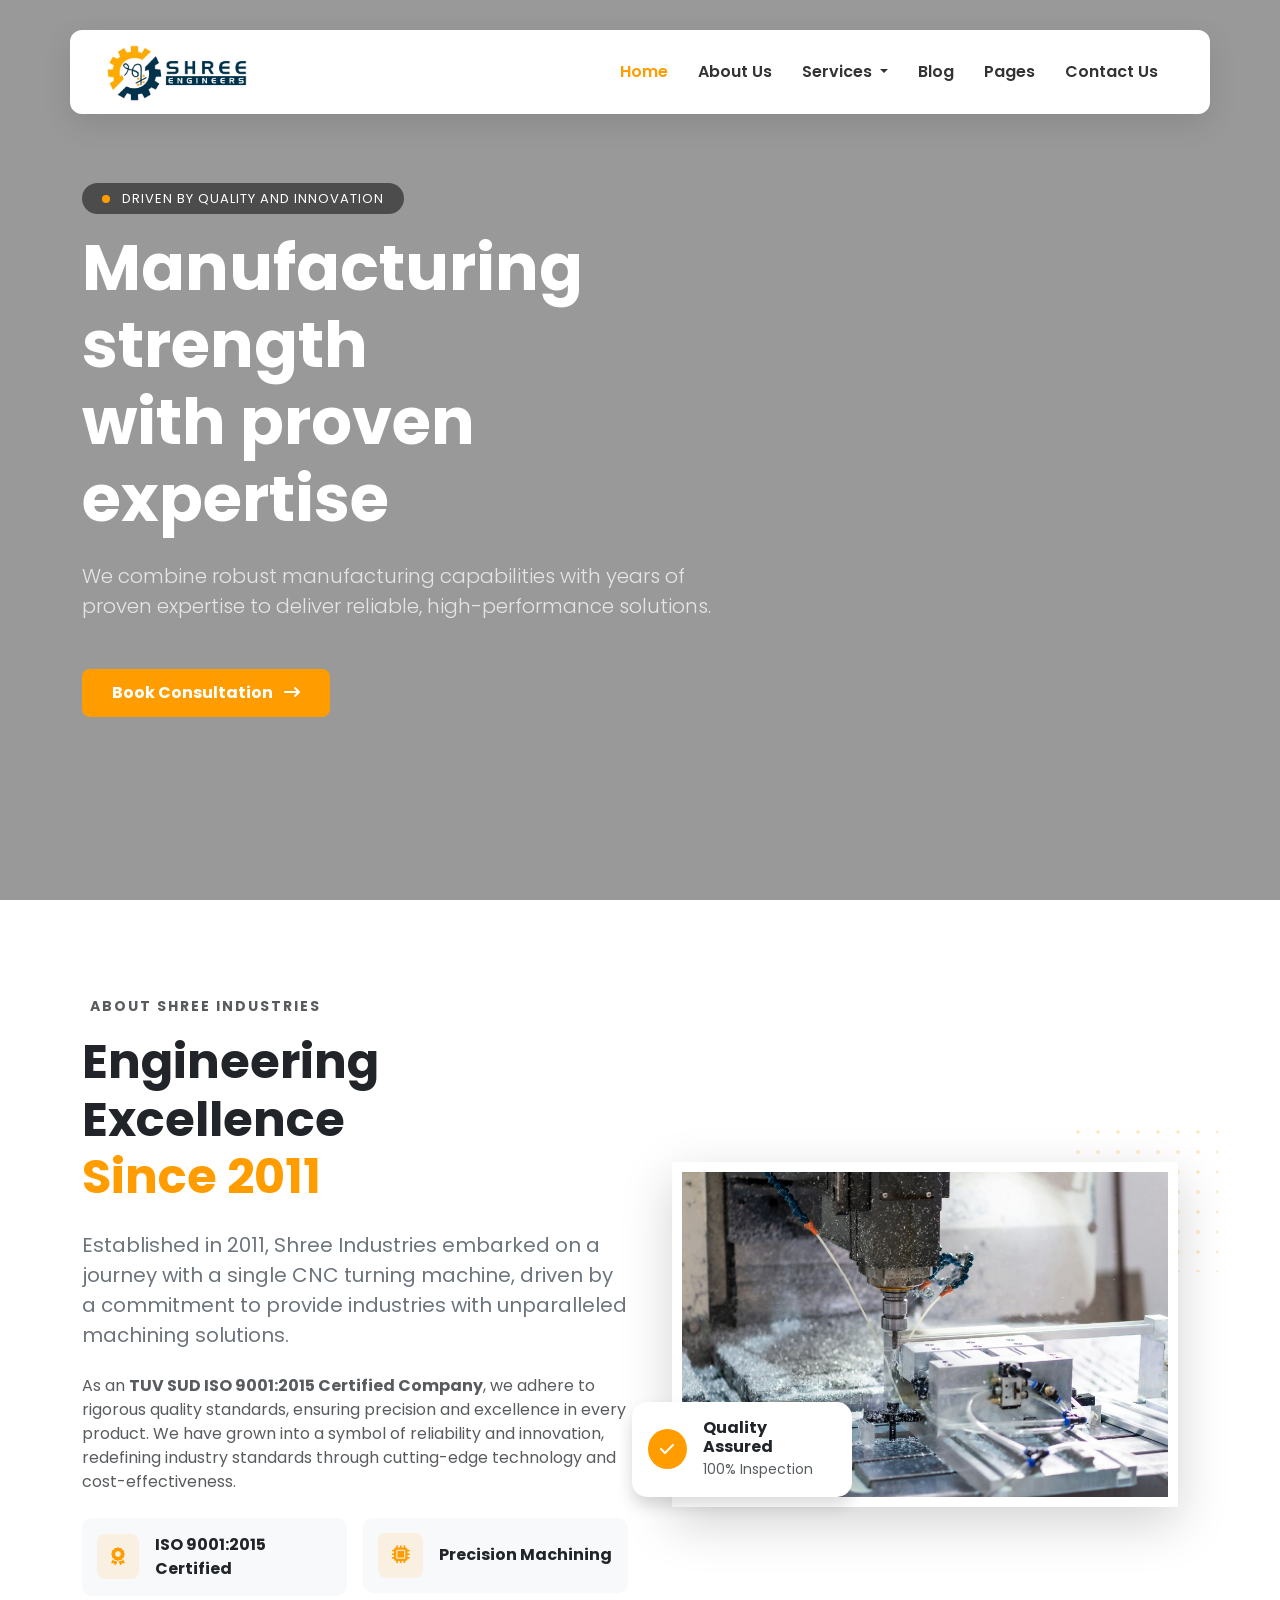
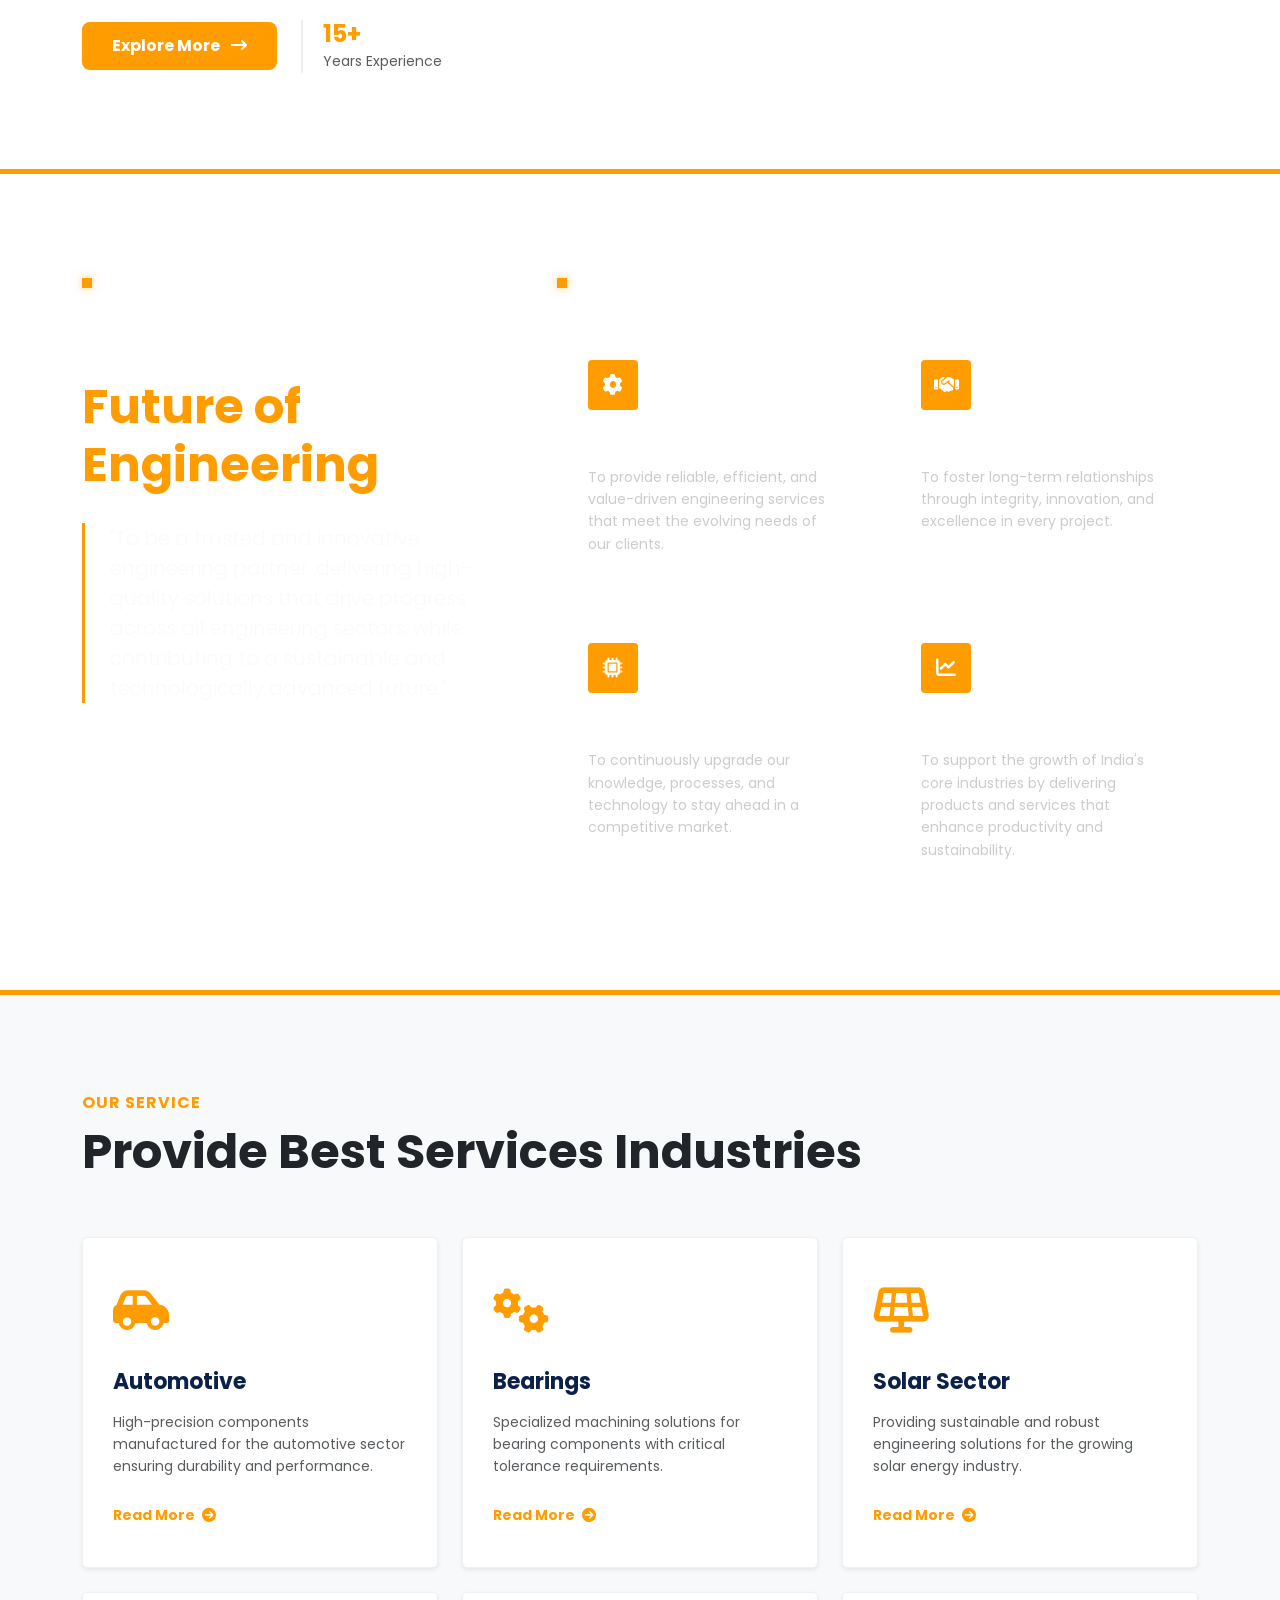
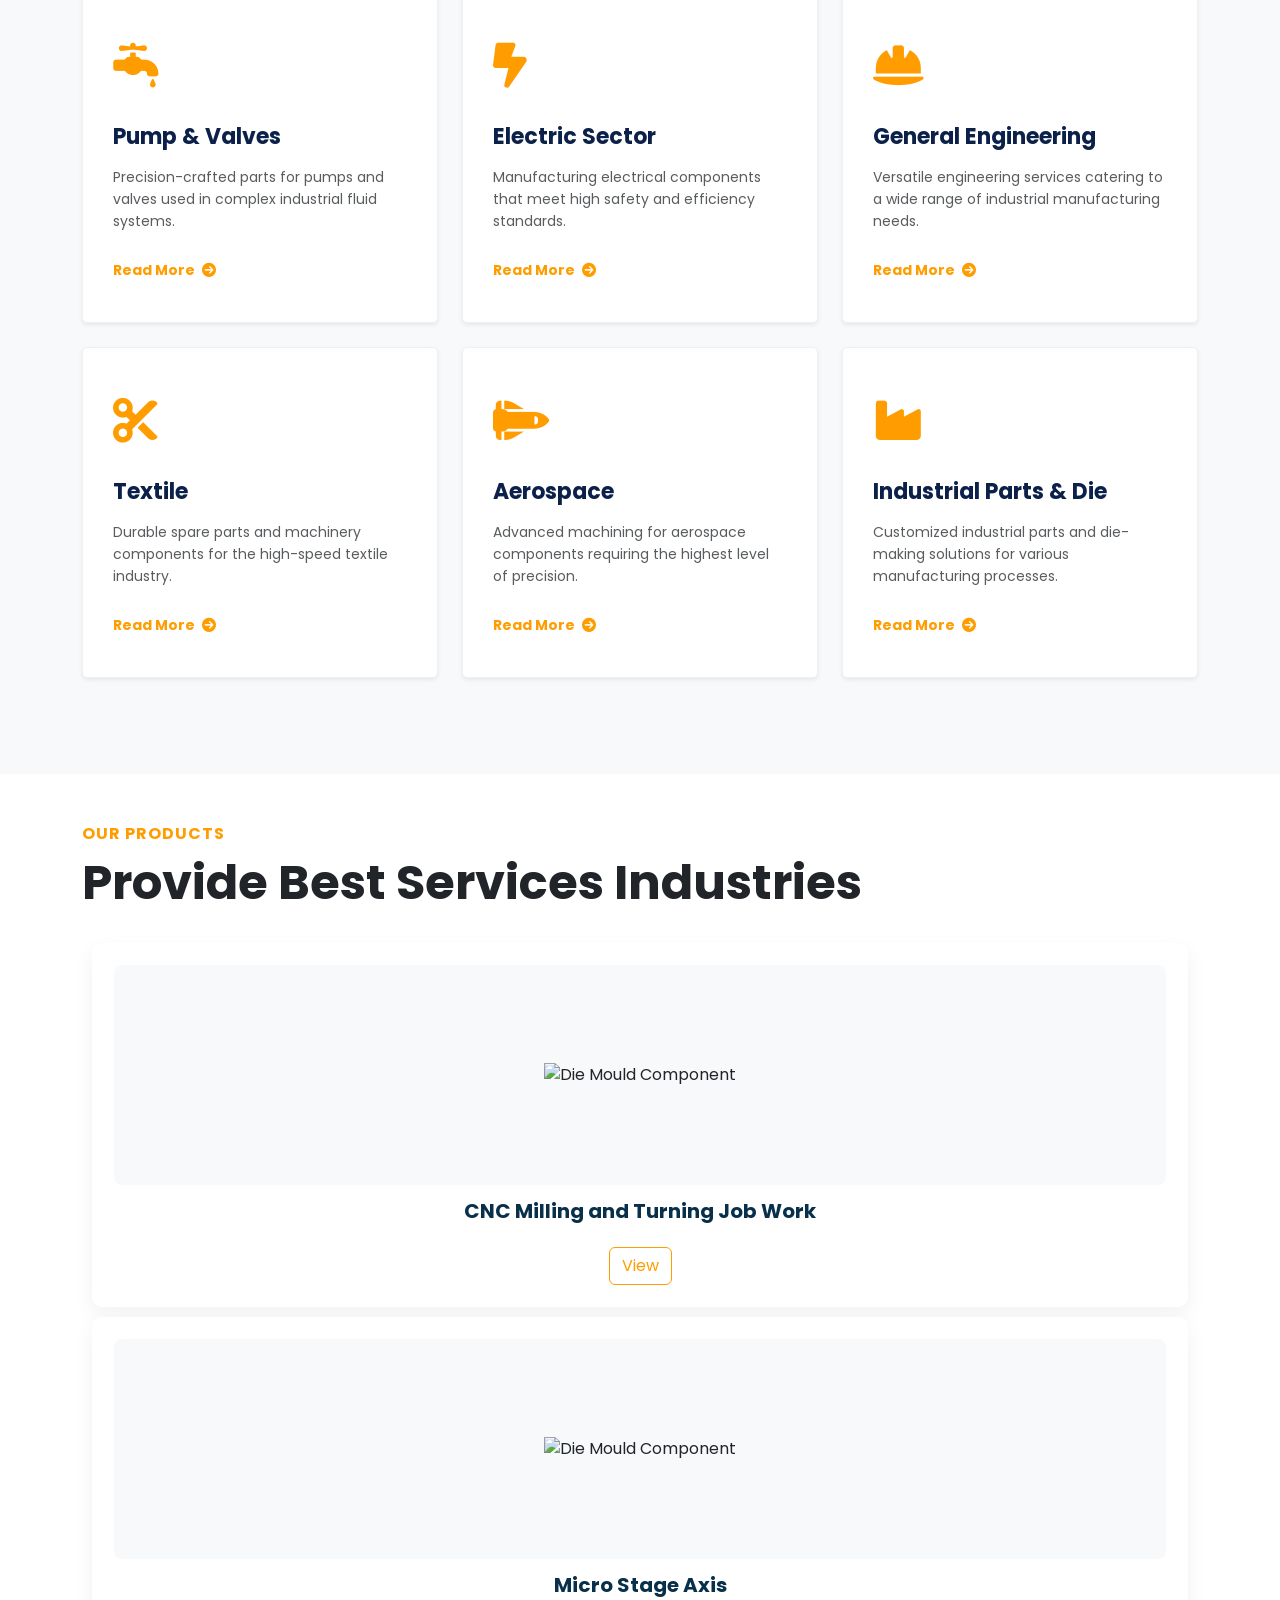
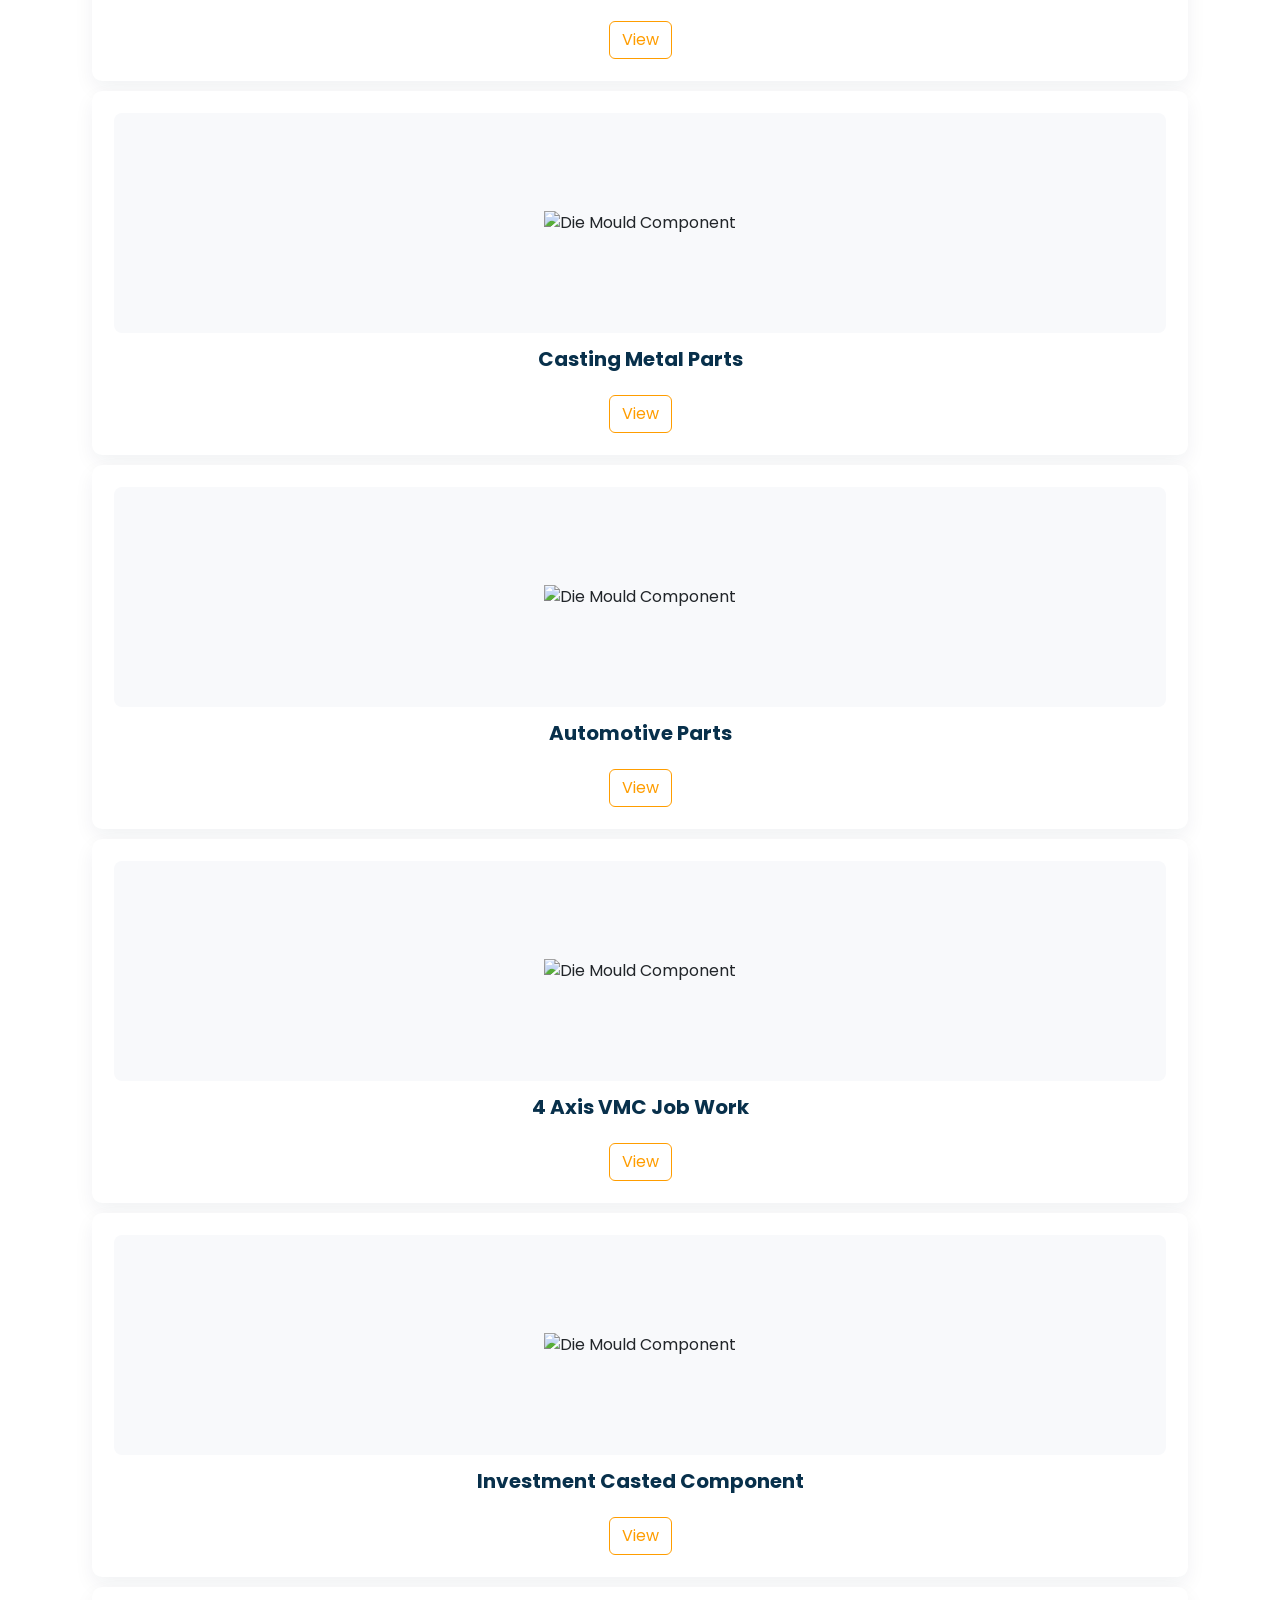
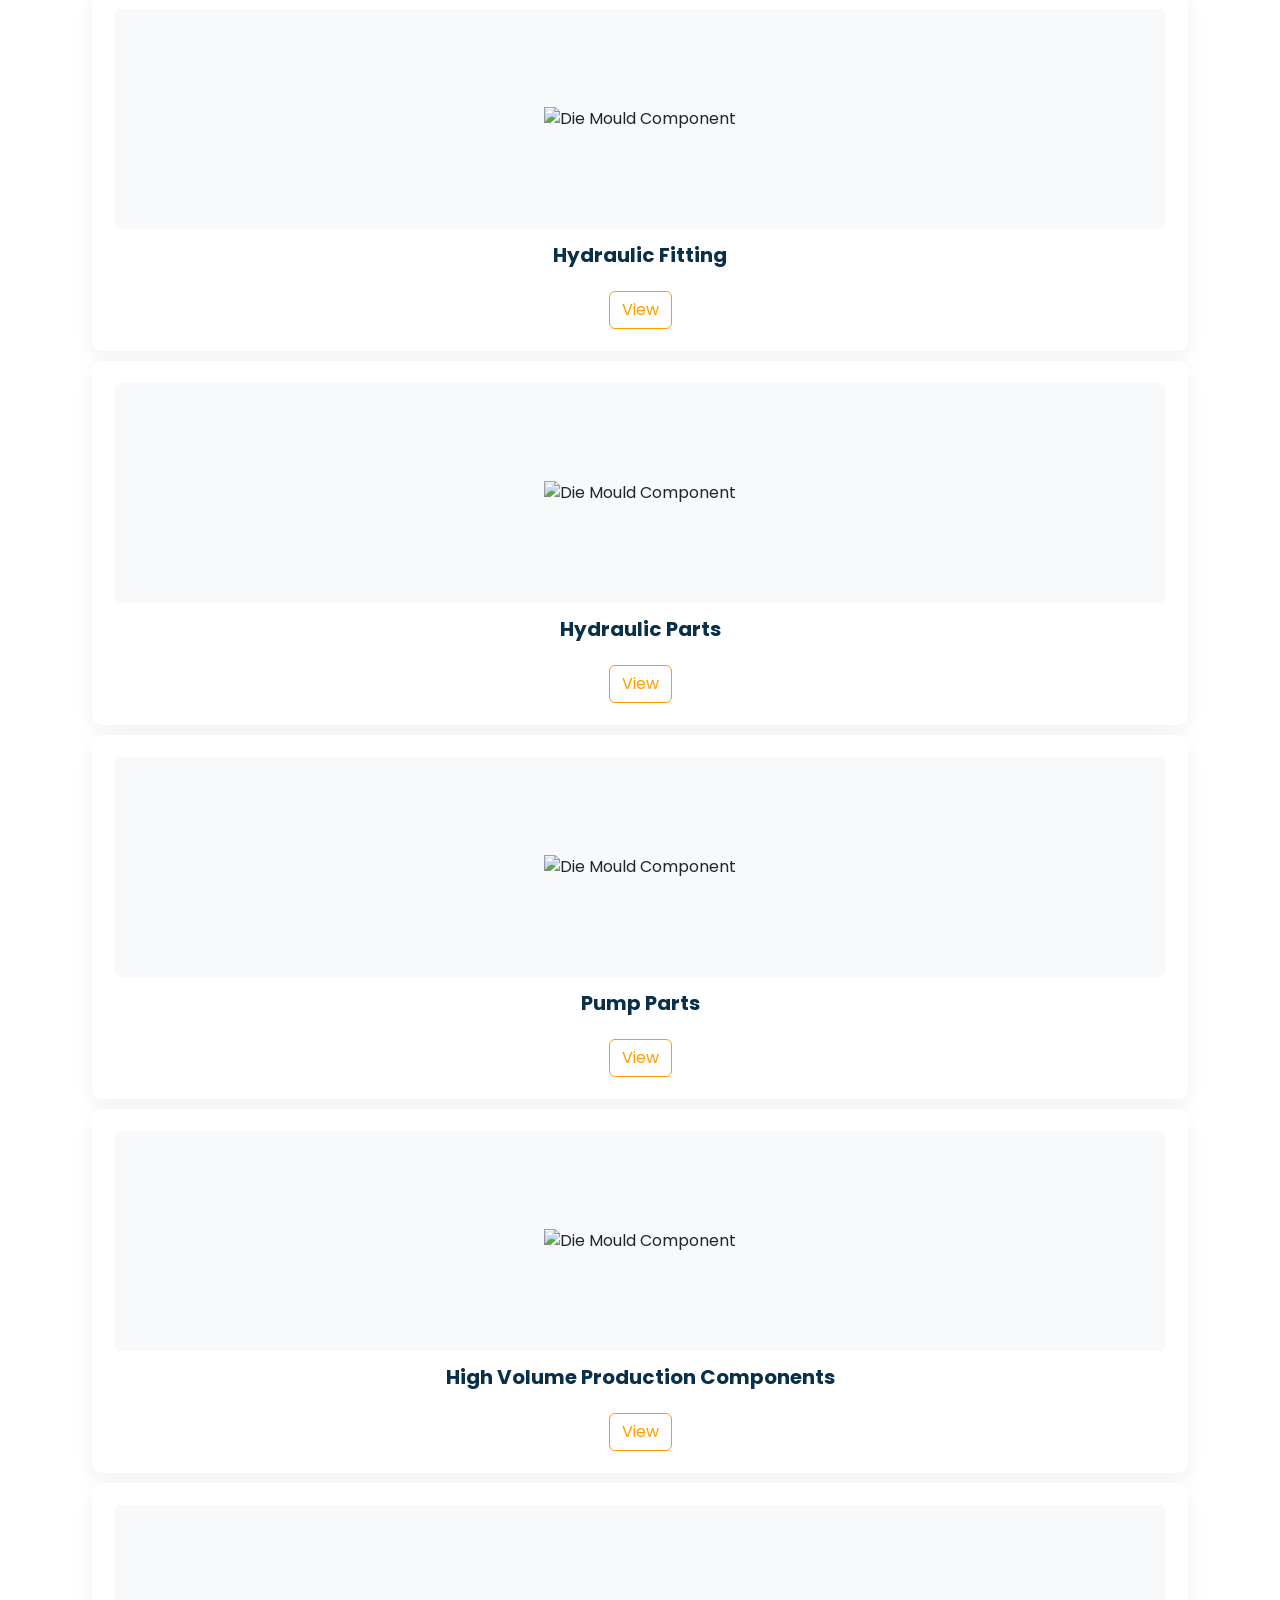
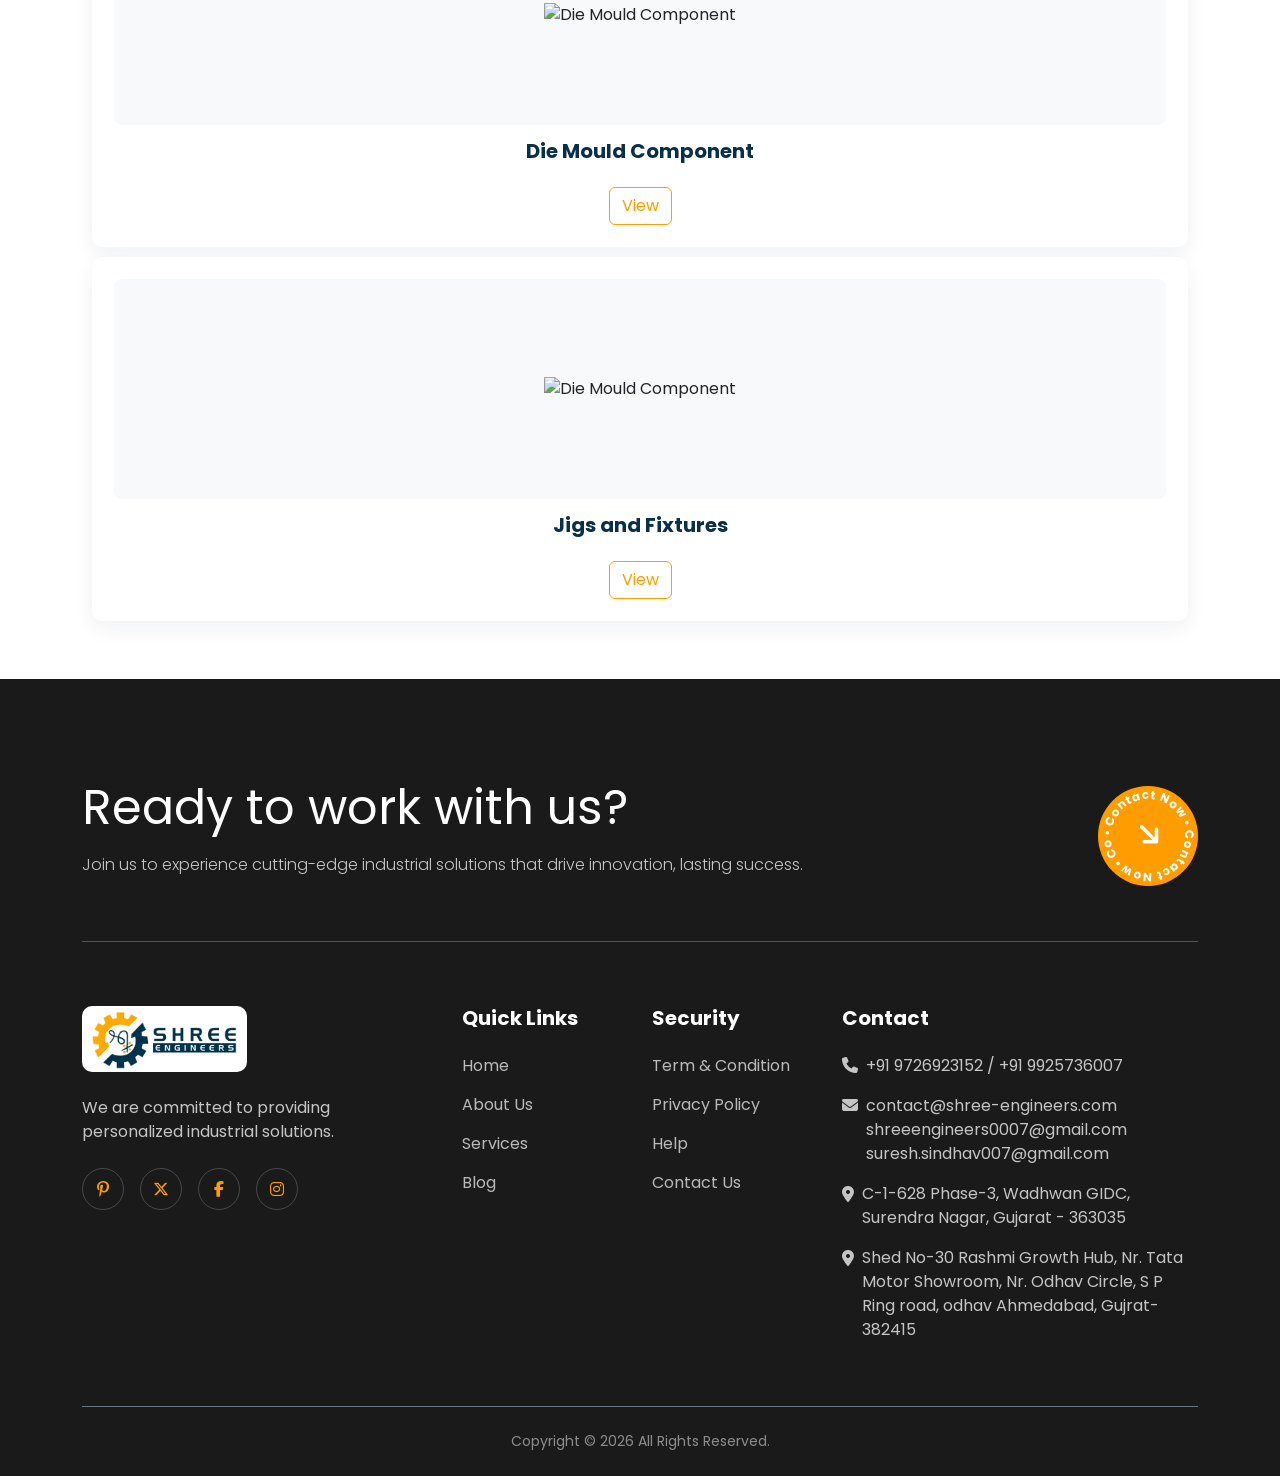
==== index.html @ 4083f082 "Add files via upload" ====
<!doctype html>
<html lang="en">

<head>
    <meta charset="utf-8">
    <meta http-equiv="X-UA-Compatible" content="IE=edge">
    <meta name="viewport" content="width=device-width, initial-scale=1, shrink-to-fit=no">
    <title>Home - Shree Engineers</title>
    <link rel="icon" href="img/logoicon.jpeg" type="image/jpeg">
    <!-- Google Fonts -->
    <link href="https://fonts.googleapis.com/css2?family=Poppins:wght@300;400;600;700;800&display=swap" rel="stylesheet">
    <!-- Font Awesome -->
    <link rel="stylesheet" href="https://cdnjs.cloudflare.com/ajax/libs/font-awesome/6.5.1/css/all.min.css">
    <!-- Bootstrap 5 -->
    <link href="https://cdn.jsdelivr.net/npm/bootstrap@5.3.3/dist/css/bootstrap.min.css" rel="stylesheet">
    <!-- Custom CSS -->
    <link rel="stylesheet" href="css/style.css">
    <!-- Slick slider CSS (for responsive jQuery slider) -->
    <link rel="stylesheet" href="https://cdn.jsdelivr.net/npm/slick-carousel@1.8.1/slick/slick.css">
    <link rel="stylesheet" href="https://cdn.jsdelivr.net/npm/slick-carousel@1.8.1/slick/slick-theme.css">
    <link rel="stylesheet" href="https://cdnjs.cloudflare.com/ajax/libs/font-awesome/6.5.1/css/all.min.css">
</head>

<body>
    <!-- Hero Section Start -->
    <section class="hero-section">
        <div class="container position-relative h-100">
            <!-- Navbar -->
            <nav class="navbar navbar-expand-lg custom-navbar">
                <div class="container-fluid">
                    <a class="navbar-brand d-flex align-items-center" href="index.html">
                        <div class="logo-icon me-2">
                           <img src="img/logo.jpeg" alt="logo" class="img-fluid">
                        </div>
                    </a>
                    <button class="navbar-toggler" type="button" data-bs-toggle="collapse" data-bs-target="#mainNav">
                        <span class="navbar-toggler-icon"></span>
                    </button>
                    <div class="collapse navbar-collapse" id="mainNav">
                        <ul class="navbar-nav ms-auto mb-2 mb-lg-0">
                            <li class="nav-item">
                                <a class="nav-link active" href="index.html">Home</a>
                            </li>
                            <li class="nav-item"><a class="nav-link" href="about_us.html">About Us</a></li>
                            <li class="nav-item dropdown">
                                <a class="nav-link dropdown-toggle" href="#" data-bs-toggle="dropdown">
                                    Services
                                </a>
                                <ul class="dropdown-menu">
                                    <li><a class="dropdown-item" href="#">CNC & VMC Job Works</a></li>
                                    <li><a class="dropdown-item" href="#">CNC & VMC Machining Part</a></li>
                                    <li><a class="dropdown-item" href="#">Knurling in Knob and Roller on CNC</a></li>
                                    <li><a class="dropdown-item" href="#">Small Hole Part Turning on CNC</a></li>
                                    <li><a class="dropdown-item" href="#">CNC & VMC Precision Components Job Work</a></li>
                                    <li><a class="dropdown-item" href="#">CNC & VMC Cavity & Punch Die Mould Parts</a></li>
                                </ul>
                            </li>
                            <li class="nav-item"><a class="nav-link" href="#">Blog</a></li>
                            <li class="nav-item">
                                <a class="nav-link" href="#">Pages</a>
                            </li>
                            <li class="nav-item"><a class="nav-link pe-0" href="contact_us.html">Contact Us</a></li>
                        </ul>
                    </div>
                </div>
            </nav>
            <!-- Hero Content -->
            <div class="row align-items-center hero-content-wrapper">
                <div class="col-lg-7 col-md-10 text-white">
                    <div class="badge-pill mb-3">
                        <span class="dot-orange"></span> Driven By Quality And Innovation
                    </div>
                    <h1 class="display-3 fw-bold mb-4">
                        Manufacturing strength <br> with proven expertise
                    </h1>
                    <p class="lead mb-5 opacity-75">
                        We combine robust manufacturing capabilities with years of proven expertise to deliver reliable, high-performance solutions.
                    </p>
                    <!-- CTA Buttons -->
                    <div class="d-flex flex-wrap align-items-center gap-4">
                        <a href="#" class="btn btn-primary-orange">
                            Book Consultation <i class="fa-solid fa-arrow-right-long ms-2"></i>
                        </a>
                    </div>
                </div>
            </div>
        </div>
    </section>
    <!-- About Us Section Start -->
<!-- About Us Section Start -->
<section class="about-section py-5">
    <div class="container py-lg-5">
        <div class="row align-items-center">
            <!-- Left Side: Content -->
            <div class="col-lg-6 mb-5 mb-lg-0">
                <div class="about-content">
                    <div class="d-flex align-items-center mb-3">
                        <span class="square-orange"></span>
                        <span class="ms-2 fw-bold text-uppercase text-muted" style="letter-spacing: 2px; font-size: 14px;">About Shree Industries</span>
                    </div>
                    
                    <h2 class="display-5 fw-bold mb-4 text-dark">
                        Engineering Excellence <br> 
                        <span class="text-orange">Since 2011</span>
                    </h2>

                    <div class="about-desc mb-4">
                        <p class="lead fw-normal text-secondary mb-4">
                            Established in 2011, Shree Industries embarked on a journey with a single CNC turning machine, driven by a commitment to provide industries with unparalleled machining solutions.
                        </p>
                        <p class="text-muted">
                            As an <strong>TUV SUD ISO 9001:2015 Certified Company</strong>, we adhere to rigorous quality standards, ensuring precision and excellence in every product. We have grown into a symbol of reliability and innovation, redefining industry standards through cutting-edge technology and cost-effectiveness.
                        </p>
                    </div>

                    <!-- Modern Feature Boxes -->
                    <div class="row g-3 mb-4">
                        <div class="col-sm-6">
                            <div class="feature-item d-flex align-items-center">
                                <div class="icon-sm bg-orange-light text-orange me-3">
                                    <i class="fa-solid fa-award"></i>
                                </div>
                                <span class="fw-bold">ISO 9001:2015 Certified</span>
                            </div>
                        </div>
                        <div class="col-sm-6">
                            <div class="feature-item d-flex align-items-center">
                                <div class="icon-sm bg-orange-light text-orange me-3">
                                    <i class="fa-solid fa-microchip"></i>
                                </div>
                                <span class="fw-bold">Precision Machining</span>
                            </div>
                        </div>
                    </div>

                    <div class="d-flex align-items-center gap-4">
                        <a href="#" class="btn btn-primary-orange">
                            Explore More <i class="fa-solid fa-arrow-right-long ms-2"></i>
                        </a>
                        <div class="exp-badge">
                            <h4 class="mb-0 fw-bold text-orange">15+</h4>
                            <small class="text-muted">Years Experience</small>
                        </div>
                    </div>
                </div>
            </div>

            <!-- Right Side: Modern Image Layout -->
            <div class="col-lg-6">
                <div class="about-img-wrapper position-relative">
                    <div class="main-img-box shadow-lg">
                        <img src="img/aluminum-zheng-ji-sxtClAGwRck-unsplash.jpg" alt="CNC Machining" class="img-fluid rounded">
                    </div>
                    <!-- Decorative elements -->
                    <div class="floating-card shadow animate-up-down">
                        <div class="d-flex align-items-center p-3">
                            <div class="icon-circle bg-orange me-3">
                                <i class="fa-solid fa-check text-white"></i>
                            </div>
                            <div>
                                <h6 class="mb-0 fw-bold">Quality Assured</h6>
                                <small class="text-muted">100% Inspection</small>
                            </div>
                        </div>
                    </div>
                    <div class="bg-pattern-dots"></div>
                </div>
            </div>
        </div>
    </div>
</section>
  <!-- Modern Vision & Mission Section Start -->
    <section class="modern-vm-section py-5">
        <div class="container py-lg-5">
            <div class="row">
                <!-- Left Side: Vision Statement -->
                <div class="col-lg-5 text-white mb-5 mb-lg-0">
                    <div class="label-wrapper mb-4">
                        <div class="d-flex align-items-center mb-2">
                            <span class="square-orange"></span>
                            <span class="ms-2 fw-bold text-uppercase text-white" style="letter-spacing: 2px; font-size: 18px;">Our Vision</span>
                        </div>
                    </div>
                    <h2 class="vision-title fw-bold mb-4">
                        Empowering the <br><span class="text-orange">Future of Engineering</span>
                    </h2>
                    <div class="vision-quote-box">
                        <p class="lead text-light opacity-75">
                            "To be a trusted and innovative engineering partner, delivering high-quality solutions that drive progress across all engineering sectors, while contributing to a sustainable and technologically advanced future."
                        </p>
                    </div>
                </div>

                <!-- Right Side: Mission Grid -->
                <div class="col-lg-7">
                    <div class="row g-4">
                        <div class="col-12">
                             <div class="d-flex align-items-center mb-2">
                                <span class="square-orange"></span>
                                <span class="ms-2 fw-bold text-uppercase text-white" style="letter-spacing: 2px; font-size: 18px;">Our Mission</span>
                            </div>
                        </div>
                        <div class="col-md-6">
                            <div class="mission-card">
                                <div class="m-icon"><i class="fa-solid fa-gear"></i></div>
                                <h5>Reliability</h5>
                                <p>To provide reliable, efficient, and value-driven 
                                    engineering services that meet the evolving needs 
                                    of our clients.
                                </p>
                            </div>
                        </div>
                        <div class="col-md-6">
                            <div class="mission-card">
                                <div class="m-icon"><i class="fa-solid fa-handshake"></i></div>
                                <h5>Integrity</h5>
                                <p>
                                    To foster long-term relationships through integrity, 
                                    innovation, and excellence in every project. 
                                </p>
                            </div>
                        </div>
                        <div class="col-md-6">
                            <div class="mission-card">
                                <div class="m-icon"><i class="fa-solid fa-microchip"></i></div>
                                <h5>Upgradation</h5>
                                <p>
                                    To continuously upgrade our knowledge, 
                                    processes, and technology to stay ahead in a 
                                    competitive market.
                                </p>
                            </div>
                        </div>
                        <div class="col-md-6">
                            <div class="mission-card">
                                <div class="m-icon"><i class="fa-solid fa-chart-line"></i></div>
                                <h5>Core Growth</h5>
                                <p>
                                    To support the growth of India's core industries by 
                                    delivering products and services that enhance 
                                    productivity and sustainability.
                                </p>
                            </div>
                        </div>
                    </div>
                </div>
            </div>
        </div>
    </section>
    <!-- Services Section Start -->
<section class="services-section py-5 bg-light">
    <div class="container py-lg-5">
        <div class="row mb-5">
            <div class="col-12">
                <span class="text-orange fw-bold text-uppercase" style="letter-spacing: 1px;">Our Service</span>
                <h2 class="display-5 fw-bold text-dark mt-2">Provide Best Services Industries</h2>
            </div>
        </div>

        <div class="row g-4">
            <!-- 1. Automotive -->
            <div class="col-lg-4 col-md-6">
                <div class="service-card shadow-sm">
                    <div class="s-icon mb-4">
                        <i class="fa-solid fa-car-side"></i>
                    </div>
                    <h4 class="fw-bold">Automotive</h4>
                    <p class="text-muted">High-precision components manufactured for the automotive sector ensuring durability and performance.</p>
                    <a href="#" class="read-more">Read More <i class="fa-solid fa-circle-arrow-right ms-1"></i></a>
                </div>
            </div>

            <!-- 2. Bearings -->
            <div class="col-lg-4 col-md-6">
                <div class="service-card shadow-sm">
                    <div class="s-icon mb-4">
                        <i class="fa-solid fa-gears"></i>
                    </div>
                    <h4 class="fw-bold">Bearings</h4>
                    <p class="text-muted">Specialized machining solutions for bearing components with critical tolerance requirements.</p>
                    <a href="#" class="read-more">Read More <i class="fa-solid fa-circle-arrow-right ms-1"></i></a>
                </div>
            </div>

            <!-- 3. Solar Sector -->
            <div class="col-lg-4 col-md-6">
                <div class="service-card shadow-sm">
                    <div class="s-icon mb-4">
                        <i class="fa-solid fa-solar-panel"></i>
                    </div>
                    <h4 class="fw-bold">Solar Sector</h4>
                    <p class="text-muted">Providing sustainable and robust engineering solutions for the growing solar energy industry.</p>
                    <a href="#" class="read-more">Read More <i class="fa-solid fa-circle-arrow-right ms-1"></i></a>
                </div>
            </div>

            <!-- 4. Pump & Valves -->
            <div class="col-lg-4 col-md-6">
                <div class="service-card shadow-sm">
                    <div class="s-icon mb-4">
                        <i class="fa-solid fa-faucet-drip"></i>
                    </div>
                    <h4 class="fw-bold">Pump & Valves</h4>
                    <p class="text-muted">Precision-crafted parts for pumps and valves used in complex industrial fluid systems.</p>
                    <a href="#" class="read-more">Read More <i class="fa-solid fa-circle-arrow-right ms-1"></i></a>
                </div>
            </div>

            <!-- 5. Electric Sector -->
            <div class="col-lg-4 col-md-6">
                <div class="service-card shadow-sm">
                    <div class="s-icon mb-4">
                        <i class="fa-solid fa-bolt-lightning"></i>
                    </div>
                    <h4 class="fw-bold">Electric Sector</h4>
                    <p class="text-muted">Manufacturing electrical components that meet high safety and efficiency standards.</p>
                    <a href="#" class="read-more">Read More <i class="fa-solid fa-circle-arrow-right ms-1"></i></a>
                </div>
            </div>

            <!-- 6. General Engineering -->
            <div class="col-lg-4 col-md-6">
                <div class="service-card shadow-sm">
                    <div class="s-icon mb-4">
                        <i class="fa-solid fa-helmet-safety"></i>
                    </div>
                    <h4 class="fw-bold">General Engineering</h4>
                    <p class="text-muted">Versatile engineering services catering to a wide range of industrial manufacturing needs.</p>
                    <a href="#" class="read-more">Read More <i class="fa-solid fa-circle-arrow-right ms-1"></i></a>
                </div>
            </div>

            <!-- 7. Textile -->
            <div class="col-lg-4 col-md-6">
                <div class="service-card shadow-sm">
                    <div class="s-icon mb-4">
                        <i class="fa-solid fa-scissors"></i>
                    </div>
                    <h4 class="fw-bold">Textile</h4>
                    <p class="text-muted">Durable spare parts and machinery components for the high-speed textile industry.</p>
                    <a href="#" class="read-more">Read More <i class="fa-solid fa-circle-arrow-right ms-1"></i></a>
                </div>
            </div>

            <!-- 8. Aerospace -->
            <div class="col-lg-4 col-md-6">
                <div class="service-card shadow-sm">
                    <div class="s-icon mb-4">
                        <i class="fa-solid fa-shuttle-space"></i>
                    </div>
                    <h4 class="fw-bold">Aerospace</h4>
                    <p class="text-muted">Advanced machining for aerospace components requiring the highest level of precision.</p>
                    <a href="#" class="read-more">Read More <i class="fa-solid fa-circle-arrow-right ms-1"></i></a>
                </div>
            </div>

            <!-- 9. Industrial Parts & Die -->
            <div class="col-lg-4 col-md-6">
                <div class="service-card shadow-sm">
                    <div class="s-icon mb-4">
                        <i class="fa-solid fa-industry"></i>
                    </div>
                    <h4 class="fw-bold">Industrial Parts & Die</h4>
                    <p class="text-muted">Customized industrial parts and die-making solutions for various manufacturing processes.</p>
                    <a href="#" class="read-more">Read More <i class="fa-solid fa-circle-arrow-right ms-1"></i></a>
                </div>
            </div>
        </div>
    </div>
</section>

    <!-- Products Section (Slider) -->
    <section class="products-section py-5">
        <div class="container">
            <div class="row mb-4">
                <div class="col-12">
                <span class="text-orange fw-bold text-uppercase" style="letter-spacing: 1px;">Our Products</span>
                <h2 class="display-5 fw-bold text-dark mt-2">Provide Best Services Industries</h2>
            </div>
            </div>

            <div class="products-slider">
                <div class="product-card">
                    <div class="product-media">
                        <img src="https://images.unsplash.com/photo-1581091226825-a6a2a5aee158?ixlib=rb-4.0.3&auto=format&fit=crop&w=1920&q=80" alt="Die Mould Component">
                    </div>
                    <div class="product-body">
                        <h5>CNC Milling and Turning Job Work</h5>
                        <a href="#" class="btn btn-outline-primary mt-3">View</a>
                    </div>
                </div>

                <div class="product-card">
                    <div class="product-media">
                        <img src="https://images.unsplash.com/photo-1581091226825-a6a2a5aee158?ixlib=rb-4.0.3&auto=format&fit=crop&w=1920&q=80" alt="Die Mould Component">
                    </div>
                    <div class="product-body">
                        <h5>Micro Stage Axis</h5>
                        <a href="#" class="btn btn-outline-primary mt-3">View</a>
                    </div>
                </div>

                <div class="product-card">
                    <div class="product-media">
                        <img src="https://images.unsplash.com/photo-1581091226825-a6a2a5aee158?ixlib=rb-4.0.3&auto=format&fit=crop&w=1920&q=80" alt="Die Mould Component">
                    </div>
                    <div class="product-body">
                        <h5>Casting Metal Parts</h5>
                        <a href="#" class="btn btn-outline-primary mt-3">View</a>
                    </div>
                </div>

                <div class="product-card">
                    <div class="product-media">
                        <img src="https://images.unsplash.com/photo-1581091226825-a6a2a5aee158?ixlib=rb-4.0.3&auto=format&fit=crop&w=1920&q=80" alt="Die Mould Component">
                    </div>
                    <div class="product-body">
                        <h5>Automotive Parts</h5>
                        <a href="#" class="btn btn-outline-primary mt-3">View</a>
                    </div>
                </div>
                <div class="product-card">
                    <div class="product-media">
                        <img src="https://images.unsplash.com/photo-1581091226825-a6a2a5aee158?ixlib=rb-4.0.3&auto=format&fit=crop&w=1920&q=80" alt="Die Mould Component">
                    </div>
                    <div class="product-body">
                        <h5>4 Axis VMC Job Work</h5>
                        <a href="#" class="btn btn-outline-primary mt-3">View</a>
                    </div>
                </div>

                <div class="product-card">
                    <div class="product-media">
                        <img src="https://images.unsplash.com/photo-1581091226825-a6a2a5aee158?ixlib=rb-4.0.3&auto=format&fit=crop&w=1920&q=80" alt="Die Mould Component">
                    </div>
                    <div class="product-body">
                        <h5>Investment Casted Component</h5>
                        <a href="#" class="btn btn-outline-primary mt-3">View</a>
                    </div>
                </div>

                <div class="product-card">
                    <div class="product-media">
                        <img src="https://images.unsplash.com/photo-1581091226825-a6a2a5aee158?ixlib=rb-4.0.3&auto=format&fit=crop&w=1920&q=80" alt="Die Mould Component">
                    </div>
                    <div class="product-body">
                        <h5>Hydraulic Fitting</h5>
                        <a href="#" class="btn btn-outline-primary mt-3">View</a>
                    </div>
                </div>

                <div class="product-card">
                    <div class="product-media">
                        <img src="https://images.unsplash.com/photo-1581091226825-a6a2a5aee158?ixlib=rb-4.0.3&auto=format&fit=crop&w=1920&q=80" alt="Die Mould Component">
                    </div>
                    <div class="product-body">
                        <h5>Hydraulic Parts</h5>
                        <a href="#" class="btn btn-outline-primary mt-3">View</a>
                    </div>
                </div>
                <div class="product-card">
                    <div class="product-media">
                        <img src="https://images.unsplash.com/photo-1581091226825-a6a2a5aee158?ixlib=rb-4.0.3&auto=format&fit=crop&w=1920&q=80" alt="Die Mould Component">
                    </div>
                    <div class="product-body">
                        <h5>Pump Parts</h5>
                        <a href="#" class="btn btn-outline-primary mt-3">View</a>
                    </div>
                </div>

                <div class="product-card">
                    <div class="product-media">
                        <img src="https://images.unsplash.com/photo-1581091226825-a6a2a5aee158?ixlib=rb-4.0.3&auto=format&fit=crop&w=1920&q=80" alt="Die Mould Component">
                    </div>
                    <div class="product-body">
                        <h5>High Volume Production Components</h5>
                        <a href="#" class="btn btn-outline-primary mt-3">View</a>
                    </div>
                </div>

                <div class="product-card">
                    <div class="product-media">
                        <img src="https://images.unsplash.com/photo-1581091226825-a6a2a5aee158?ixlib=rb-4.0.3&auto=format&fit=crop&w=1920&q=80" alt="Die Mould Component">
                    </div>
                    <div class="product-body">
                        <h5>Die Mould Component</h5>
                        <a href="#" class="btn btn-outline-primary mt-3">View</a>
                    </div>
                </div>

                <div class="product-card">
                    <div class="product-media">
                        <img src="https://images.unsplash.com/photo-1581091226825-a6a2a5aee158?ixlib=rb-4.0.3&auto=format&fit=crop&w=1920&q=80" alt="Die Mould Component">
                    </div>
                    <div class="product-body">
                        <h5>Jigs and Fixtures</h5>
                        <a href="#" class="btn btn-outline-primary mt-3">View</a>
                    </div>
                </div>
            </div>
        </div>
    </section>
    
<!-- Footer Section Start -->
<footer class="footer-main">
    <div class="container">
        <!-- Top CTA Section -->
        <div class="row align-items-center mb-5">
            <div class="col-lg-8 text-white mb-4 mb-lg-0">
                <h2 class="display-5 fw-normal mb-3">Ready to work with us?</h2>
                <p class="opacity-75 lead" style="font-size: 16px;">Join us to experience cutting-edge industrial solutions that drive innovation, lasting success.</p>
            </div>
            <div class="col-lg-4 d-flex justify-content-lg-end justify-content-start">
                <!-- Rotating Contact Circle -->
                <div class="contact-circle-wrapper">
                    <div class="contact-circle">
                        <svg viewBox="0 0 100 100">
                            <defs>
                                <path id="textCircle" d="M 50, 50 m -37, 0 a 37,37 0 1,1 74,0 a 37,37 0 1,1 -74,0"></path>
                            </defs>
                            <text font-size="12" fill="white" font-weight="bold">
                                <textPath xlink:href="#textCircle">
                                    • Contact Now • Contact Now • Contact Now 
                                </textPath>
                            </text>
                        </svg>
                        <div class="arrow-icon">
                            <i class="fa-solid fa-arrow-right rotate-45"></i>
                        </div>
                    </div>
                </div>
            </div>
        </div>

        <hr class="footer-divider">

        <!-- Main Footer Links -->
        <div class="row py-5 g-4">
            <!-- Brand Column -->
            <div class="col-lg-4 col-md-6">
                <div class="footer-brand">
                    <img src="img/logo.jpeg" alt="Logo" class="footer-logo mb-4">
                    <p class="text-white opacity-75 mb-4 pe-lg-5">We are committed to providing personalized industrial solutions.</p>
                    <div class="social-icons-footer d-flex gap-3">
                        <a href="#"><i class="fa-brands fa-pinterest-p"></i></a>
                        <a href="#"><i class="fa-brands fa-x-twitter"></i></a>
                        <a href="#"><i class="fa-brands fa-facebook-f"></i></a>
                        <a href="#"><i class="fa-brands fa-instagram"></i></a>
                    </div>
                </div>
            </div>

            <!-- Quick Links -->
            <div class="col-lg-2 col-md-6">
                <h5 class="fw-bold mb-4">Quick Links</h5>
                <ul class="footer-links list-unstyled">
                    <li><a href="#">Home</a></li>
                    <li><a href="#">About Us</a></li>
                    <li><a href="#">Services</a></li>
                    <li><a href="#">Blog</a></li>
                </ul>
            </div>

            <!-- Security Links -->
            <div class="col-lg-2 col-md-6">
                <h5 class="fw-bold mb-4">Security</h5>
                <ul class="footer-links list-unstyled">
                    <li><a href="#">Term & Condition</a></li>
                    <li><a href="#">Privacy Policy</a></li>
                    <li><a href="#">Help</a></li>
                    <li><a href="#">Contact Us</a></li>
                </ul>
            </div>

            <!-- Contact Info -->
            <div class="col-lg-4 col-md-6">
                <h5 class="fw-bold mb-4">Contact</h5>
                <ul class="footer-contact-list list-unstyled">
                    <li class="mb-3">
                        <a href="#" class="text-white text-decoration-none opacity-75">
                            <i class="fa-solid fa-phone me-2"></i>+91 9726923152  / +91 9925736007

                        </a>
                    </li>
                    <li class="mb-3">
                        <a href="mailto:Info@Domainname.Com" class="text-white opacity-75 text-decoration-none">
                            <i class="fa-solid fa-envelope me-2"></i>contact@shree-engineers.com <br>
                            <i class="fa-solid fa-envelope me-2" style="visibility: hidden;"></i>shreeengineers0007@gmail.com <br>
                            <i class="fa-solid fa-envelope me-2" style="visibility: hidden;"></i>suresh.sindhav007@gmail.com
                        </a>
                    </li>
                    <li class="mb-3 opacity-75 d-flex align-items-start">
                        <i class="fa-solid fa-map-marker-alt me-2 mt-1"></i>
                        <span>
                           C-1-628 Phase-3, Wadhwan GIDC, Surendra Nagar, Gujarat - 363035
                        </span>
                    </li>
                    <li class="mb-3 opacity-75 d-flex align-items-start">
                        <i class="fa-solid fa-map-marker-alt me-2 mt-1"></i>
                        <span>
                            Shed No-30 Rashmi Growth Hub, Nr. Tata Motor 
                            Showroom, Nr. Odhav Circle, S P Ring road, 
                            odhav Ahmedabad, Gujrat-382415
                        </span>
                    </li>
                </ul>
            </div>
        </div>

        <!-- Copyright -->
        <div class="footer-bottom border-top border-secondary py-4 text-center">
            <p class="mb-0 opacity-50 small">Copyright © 2026 All Rights Reserved.</p>
        </div>
    </div>
</footer>
    <!-- Scripts -->
    <script src="https://code.jquery.com/jquery-3.7.1.min.js"></script>
    <script src="https://cdn.jsdelivr.net/npm/bootstrap@5.3.3/dist/js/bootstrap.bundle.min.js"></script>
    <!-- Slick JS -->
    <script src="https://cdn.jsdelivr.net/npm/slick-carousel@1.8.1/slick/slick.min.js"></script>
    <!-- Main JS -->
    <script src="js/main.js"></script>
</body>

</html>
---- css/style.css ----
:root {
    --primary-orange: #ff9d00;
    --dark-bg: #1a1a1a;
    --text-white: #ffffff;
}

html{
    scroll-behavior: smooth;
}

body {
    font-family: 'Poppins', sans-serif;
    margin: 0;
    padding: 0;
    overflow-x: hidden;
}

/* Hero Section Styling */
.hero-section {
    position: relative;
    height: 100vh;
    min-height: 800px;
    background: linear-gradient(rgba(0, 0, 0, 0.4), rgba(0, 0, 0, 0.4)), 
                url('https://images.unsplash.com/photo-1581091226825-a6a2a5aee158?ixlib=rb-4.0.3&auto=format&fit=crop&w=1920&q=80');
    background-size: cover;
    background-position: center;
    background-attachment: fixed;
    display: flex;
    align-items: center;
}

/* Custom Navbar */
.custom-navbar {
    position: absolute;
    top: 30px;
    left: 0;
    right: 0;
    background: #fff;
    border-radius: 12px;
    padding: 5px 25px;
    z-index: 1000;
    box-shadow: 0 10px 30px rgba(0,0,0,0.1);
}

.logo-icon {
    width: 140px;
    display: flex;
    align-items: center;
    justify-content: center;
}

.dot { 
    color: var(--primary-orange); 
}

.navbar-nav .nav-link {
    color: #333 !important;
    font-weight: 600;
    padding: 10px 15px !important;
}

.navbar-nav .nav-link.active, 
.navbar-nav .nav-link:hover {
    color: var(--primary-orange) !important;
}

/* Hero Content */
.hero-content-wrapper {
    height: 100%;
}

.badge-pill {
    background: rgba(0, 0, 0, 0.5);
    display: inline-block;
    padding: 6px 20px;
    border-radius: 50px;
    font-size: 13px;
    text-transform: uppercase;
    letter-spacing: 1px;
}

.dot-orange {
    height: 8px;
    width: 8px;
    background-color: var(--primary-orange);
    border-radius: 50%;
    display: inline-block;
    margin-right: 8px;
}

h1 {
    line-height: 1.1;
    font-size: 4.5rem;
}

/* Buttons */
.btn-primary-orange {
    background-color: var(--primary-orange);
    border: none;
    color: white;
    padding: 12px 30px;
    border-radius: 8px;
    font-weight: 700;
    transition: 0.3s;
}

.btn-primary-orange:hover {
    background-color: #e68a00;
    color: white;
    transform: translateY(-3px);
}


/* ================= DROPDOWN FIX ================= */

/* Default hidden state (IMPORTANT: no display:block globally) */
.navbar .dropdown-menu {
    opacity: 0;
    visibility: hidden;
    transform: translateY(15px);
    transition: all 0.3s ease;
    border-radius: 10px;
    border: none;
    box-shadow: 0 10px 25px rgba(0,0,0,0.1);
}

/* --- Modern About Section Styles --- */
.about-section {
    background-color: #ffffff;
    position: relative;
    overflow: hidden;
}

.text-orange { color: var(--primary-orange) !important; }
.bg-orange { background-color: var(--primary-orange) !important; }
.bg-orange-light { background-color: rgba(255, 157, 0, 0.1); }

.icon-sm {
    width: 45px;
    height: 45px;
    display: flex;
    align-items: center;
    justify-content: center;
    border-radius: 8px;
    font-size: 18px;
}

.feature-item {
    background: #f8f9fa;
    padding: 15px;
    border-radius: 10px;
    transition: 0.3s;
}

.feature-item:hover {
    background: #fff;
    box-shadow: 0 5px 15px rgba(0,0,0,0.05);
}

.exp-badge {
    border-left: 2px solid #eee;
    padding-left: 20px;
}

/* Image Styling */
.about-img-wrapper {
    padding: 20px;
    z-index: 1;
}

.main-img-box img {
    border-radius: 20px;
    border: 10px solid #fff;
}

.floating-card {
    position: absolute;
    bottom: 30px;
    left: -20px;
    background: #fff;
    border-radius: 15px;
    width: 220px;
    z-index: 2;
}

.icon-circle {
    width: 40px;
    height: 40px;
    border-radius: 50%;
    display: flex;
    align-items: center;
    justify-content: center;
}

/* Decoration Background Dots */
.bg-pattern-dots {
    position: absolute;
    top: -20px;
    right: -20px;
    width: 150px;
    height: 150px;
    background-image: radial-gradient(#ff9d00 2px, transparent 2px);
    background-size: 20px 20px;
    z-index: -1;
    opacity: 0.2;
}

/* Simple Animation */
@keyframes float {
    0% { transform: translateY(0px); }
    50% { transform: translateY(-15px); }
    100% { transform: translateY(0px); }
}

.animate-up-down {
    animation: float 4s ease-in-out infinite;
}

/* Responsive Fixes */
@media (max-width: 991px) {
    .floating-card {
        left: 20px;
        bottom: 20px;
    }
    .about-img-wrapper {
        margin-top: 50px;
    }
}
/* --- Services Section Styles --- */
.services-section {
    background-color: #fcfcfc;
}

.service-card {
    background: #fff;
    padding: 40px 30px;
    border-radius: 5px;
    height: 100%;
    transition: all 0.4s ease;
    border: 1px solid #f0f0f0;
}

.service-card:hover {
    transform: translateY(-10px);
    box-shadow: 0 15px 35px rgba(0,0,0,0.1) !important;
}

.service-card .s-icon {
    font-size: 45px;
    color: var(--primary-orange);
    display: inline-block;
}

.service-card h4 {
    font-size: 22px;
    margin-bottom: 15px;
    color: #0c214a; /* Image wala dark blue shade */
}

.service-card p {
    font-size: 14px;
    line-height: 1.6;
    margin-bottom: 25px;
}

.service-card .read-more {
    text-decoration: none;
    color: var(--primary-orange);
    font-weight: 700;
    font-size: 14px;
    transition: 0.3s;
}

.service-card .read-more:hover {
    letter-spacing: 0.5px;
    color: #e68a00;
}

/* Icons for the image look */
.service-card .s-icon i {
    transition: 0.3s;
}

.service-card:hover .s-icon i {
    transform: scale(1.1);
}

/* --- Professional Footer Styles --- */
.footer-main {
    background-color: #1a1a1a;
    color: #ffffff;
    padding-top: 100px;
    position: relative;
    overflow: hidden;
}

/* Industrial Background Overlay (Left Side) */
.footer-main::before {
    content: '';
    position: absolute;
    bottom: 0;
    left: 0;
    width: 100%;
    height: 100%;
    background: url('https://images.unsplash.com/photo-1504917595217-d4dc5ebe6122?ixlib=rb-4.0.3&auto=format&fit=crop&w=1920&q=80') no-repeat center center;
    background-size: cover;
    opacity: 0.1; 
    z-index: 0;
    filter: grayscale(1);
}

.footer-main .container {
    position: relative;
    z-index: 1;
}

.footer-logo {
    max-width: 165px;
    padding: 0 10px;
    background: #fff;
    border-radius: 10px;
}

/* Rotating "Contact Now" Circle */
.contact-circle-wrapper {
    position: relative;
}

.contact-circle {
    width: 100px;
    height: 100px;
    background-color: var(--primary-orange);
    border-radius: 50%;
    display: flex;
    align-items: center;
    justify-content: center;
    cursor: pointer;
    transition: 0.4s;
}

.contact-circle svg {
    width: 100%;
    height: 100%;
    animation: rotateText 12s linear infinite;
}

@keyframes rotateText {
    from { transform: rotate(0deg); }
    to { transform: rotate(360deg); }
}

.arrow-icon {
    position: absolute;
    font-size: 28px;
}

.rotate-45 {
    transform: rotate(45deg);
}

.footer-divider {
    border-color: rgba(var(--bs-secondary-rgb),var(--bs-border-opacity))!important;
}

/* Links Style */
.footer-links li {
    margin-bottom: 15px;
}

.footer-links li a {
    color: rgba(255, 255, 255, 0.7);
    text-decoration: none;
    transition: 0.3s;
}

.footer-links li a:hover {
    color: var(--primary-orange);
    padding-left: 5px;
}

/* Social Icons Footer */
.social-icons-footer a {
    width: 42px;
    height: 42px;
    border: 1px solid rgba(255, 255, 255, 0.2);
    border-radius: 50%;
    display: flex;
    align-items: center;
    justify-content: center;
    color: var(--primary-orange);
    text-decoration: none;
    transition: 0.3s;
}

.social-icons-footer a:hover {
    background: var(--primary-orange);
    color: #fff;
    border-color: var(--primary-orange);
    transform: translateY(-5px);
}

/* Responsive Adjustments */
@media (max-width: 991px) {
    .footer-main {
        padding-top: 60px;
        text-align: left;
    }
    .contact-circle {
        width: 80px;
        height: 80px;
    }
    .footer-main::before {
        width: 100%;
        opacity: 0.05;
    }
    .arrow-icon {
        font-size: 24px;
    }
}


/* Desktop hover only */
@media (min-width: 992px) {
    .navbar .dropdown:hover .dropdown-menu {
        display: block;
        opacity: 1;
        visibility: visible;
        transform: translateY(0);
    }
}

/* Dropdown items */
.dropdown-item {
    padding: 10px 20px;
    font-weight: 500;
    transition: 0.2s;
}

.dropdown-item:hover {
    background-color: var(--primary-orange);
    color: #fff;
}





/* --- Modern Vision & Mission New Look --- */
.modern-vm-section {
    position: relative;
    background-image: linear-gradient(rgba(0, 0, 0, 0.88), rgba(0, 0, 0, 0.88)), 
                      url('https://images.unsplash.com/photo-1504917595217-d4dc5ebe6122?ixlib=rb-4.0.3&auto=format&fit=crop&w=1920&q=80');
    background-size: cover;
    background-position: center;
    background-attachment: fixed; /* Parallax effect */
    border-top: 5px solid var(--primary-orange);
     border-bottom: 5px solid var(--primary-orange);
}

.vision-title {
    font-size: 3rem;
    line-height: 1.2;
}

.vision-quote-box {
    border-left: 3px solid var(--primary-orange);
    padding-left: 25px;
    margin-top: 30px;
}

.mission-card {
    background: rgba(255, 255, 255, 0.05);
    backdrop-filter: blur(8px);
    padding: 30px;
    border-radius: 4px;
    border: 1px solid rgba(255, 255, 255, 0.1);
    height: 100%;
    transition: all 0.3s ease;
    border-bottom: 3px solid transparent;
}

.mission-card:hover {
    background: rgba(255, 255, 255, 0.08);
    transform: translateY(-8px);
    border-bottom: 3px solid var(--primary-orange);
}

.m-icon {
    width: 50px;
    height: 50px;
    background: var(--primary-orange);
    color: #fff;
    display: flex;
    align-items: center;
    justify-content: center;
    border-radius: 4px;
    margin-bottom: 20px;
    font-size: 20px;
}

.mission-card h5 {
    color: #fff;
    font-weight: 700;
    margin-bottom: 12px;
}

.mission-card p {
    color: #ccc;
    font-size: 14px;
    line-height: 1.6;
    margin-bottom: 0;
}

/* Matching UI square bullets from About Us */
.modern-vm-section .square-orange {
    width: 10px;
    height: 10px;
    background-color: var(--primary-orange);
    display: inline-block;
    box-shadow: 0 0 10px rgba(255, 157, 0, 0.5);
}

/* Mobile Adjustments */
@media (max-width: 991px) {
    .vision-title {
        font-size: 2.2rem;
    }
    .modern-vm-section {
        background-attachment: scroll; /* Mobile smooth scrolling */
    }
}

/* ================= RESPONSIVE ================= */

@media (max-width: 991px) {
    h1 { font-size: 3rem; }
    .custom-navbar { width: 95%; margin: 0 auto; }

    /* Reset for mobile (Bootstrap click works) */
    .navbar .dropdown-menu {
        display: none;
        opacity: 1;
        visibility: visible;
        transform: none;
    }

    .navbar .dropdown.show .dropdown-menu {
        display: block;
    }

    .dropdown-menu.show {
        display: block !important;
    }
  
}

@media (max-width: 768px) {
    .hero-section{
        min-height: 100vh;
    }
    .hero-content-wrapper{
        padding-top: 25%;
    }
    h1 { font-size: 2.5rem; }
    
    /* .logo-icon {
        width: 110px;
    } */

    .custom-navbar{
        top: 20px;
    }
    .footer-main .col-lg-8.text-white.mb-4.mb-lg-0{
        text-align: center;
    }
    .footer-main .col-lg-4.d-flex.justify-content-lg-end.justify-content-start{
        justify-content: center !important;
    }

    .footer-main .row.py-5.g-4{
        text-align: center;
        padding-top: 2rem !important;
        padding-bottom: 2rem !important;
    }
    .footer-main  p.text-white.opacity-75.mb-4.pe-lg-5{
        text-align: center;
    }
    .social-icons-footer.d-flex.gap-3 {
        justify-content: center;
    }
        
}

/* ===================== PRODUCTS SLIDER ===================== */
.products-section {
    --card-bg: #ffffff;
    overflow-x: hidden;
}

.products-slider {
    display: block;
}

.product-card {
    background: var(--card-bg);
    padding: 22px;
    border-radius: 10px;
    text-align: center;
    margin: 10px;
    box-shadow: 0 8px 20px rgba(18,38,63,0.06);
}

.product-media {
    height: 220px;
    display: flex;
    align-items: center;
    justify-content: center;
    overflow: hidden;
    border-radius: 8px;
    background: #f8f9fb;
}

.product-media img {
    max-width: 100%;
    max-height: 100%;
    object-fit: cover;
}

.product-body h5 {
    margin-top: 14px;
    font-weight: 700;
    color: #08304b;
}

.products-section .btn-outline-primary {
    border-color: var(--primary-orange);
    color: var(--primary-orange);
}

.products-section .btn-outline-primary:hover {
    background: var(--primary-orange);
    color: #fff;
    border-color: var(--primary-orange);
}

.slick-prev:before, .slick-next:before {
    color: var(--primary-orange);
    font-size: 28px;
}

/* Center dots color */
.slick-dots li.slick-active button:before {
    color: var(--primary-orange) !important;
}

@media (max-width: 768px) {
    .product-media { height: 160px; }
}

@media (max-width: 575px) {
    .dropdown-item{
        font-size: 14px;
        white-space: normal !important;
        word-break: break-word;
    }
    .floating-card{
            width: 180px;
    }
    .icon-circle{
        width: 30px;
        height: 30px;
        margin-right: 0.6rem !important;
    }
    .floating-card .d-flex.align-items-center.p-3{
        padding: 10px !important;
    }
    .floating-card h6.mb-0.fw-bold{
        font-size: 14px;
    }
    .floating-card small.text-muted{
        font-size: 12px;
    }
    .slick-dots li{
        width: 15px !important;
        height: 15px !important;
        margin: 0 3px !important;
    }
}

/* End products slider */
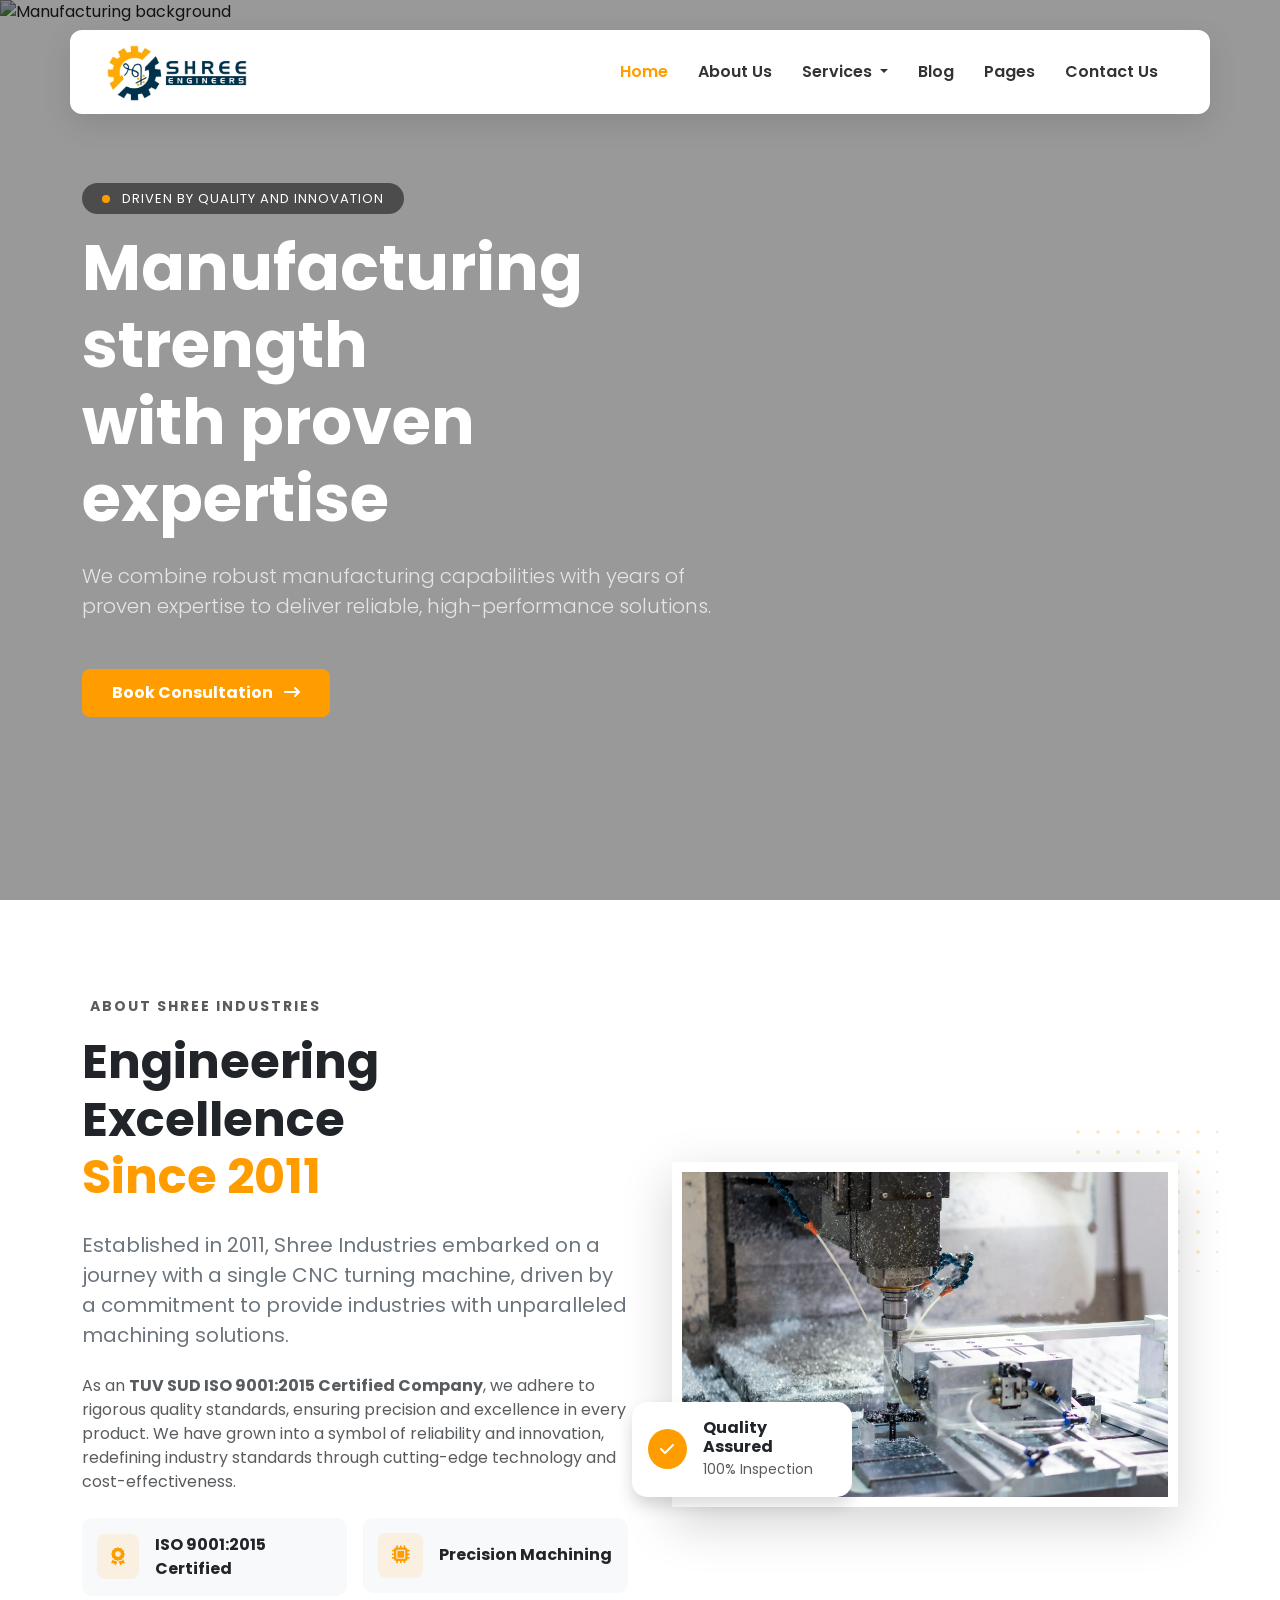
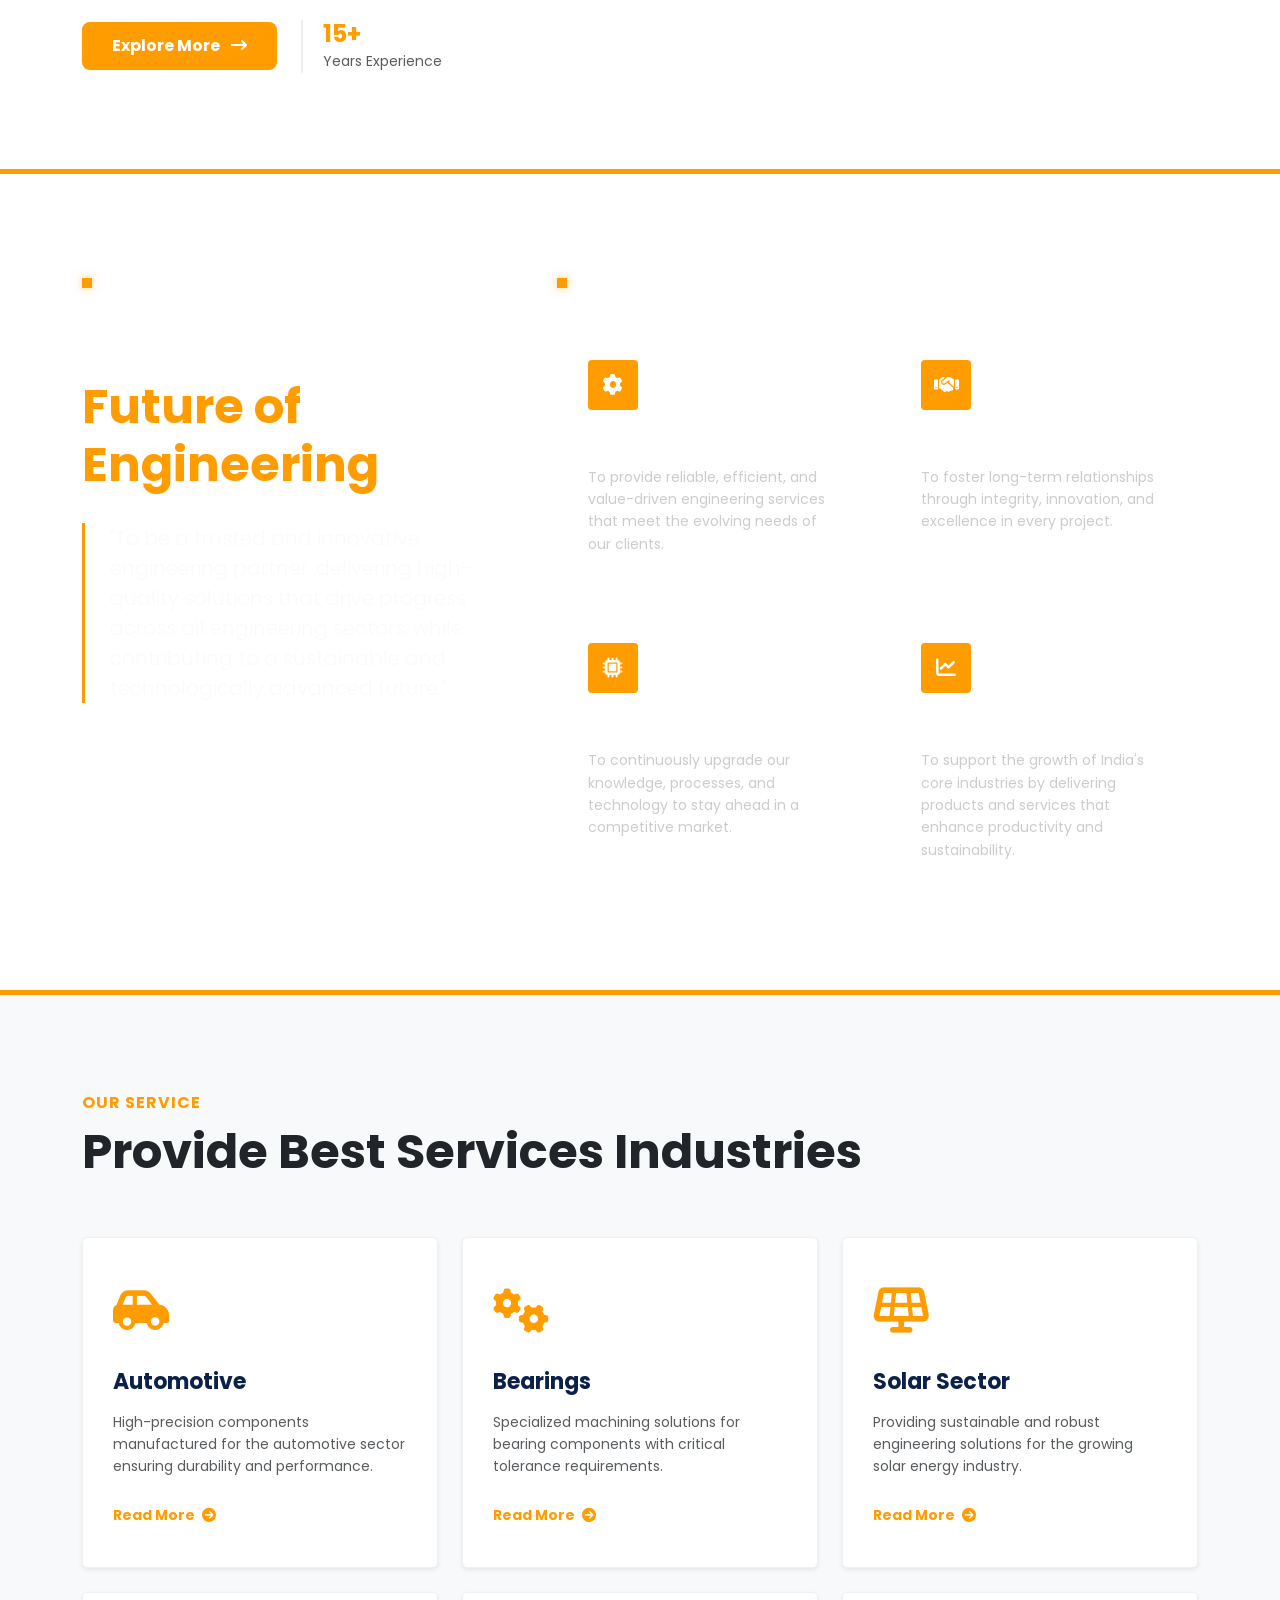
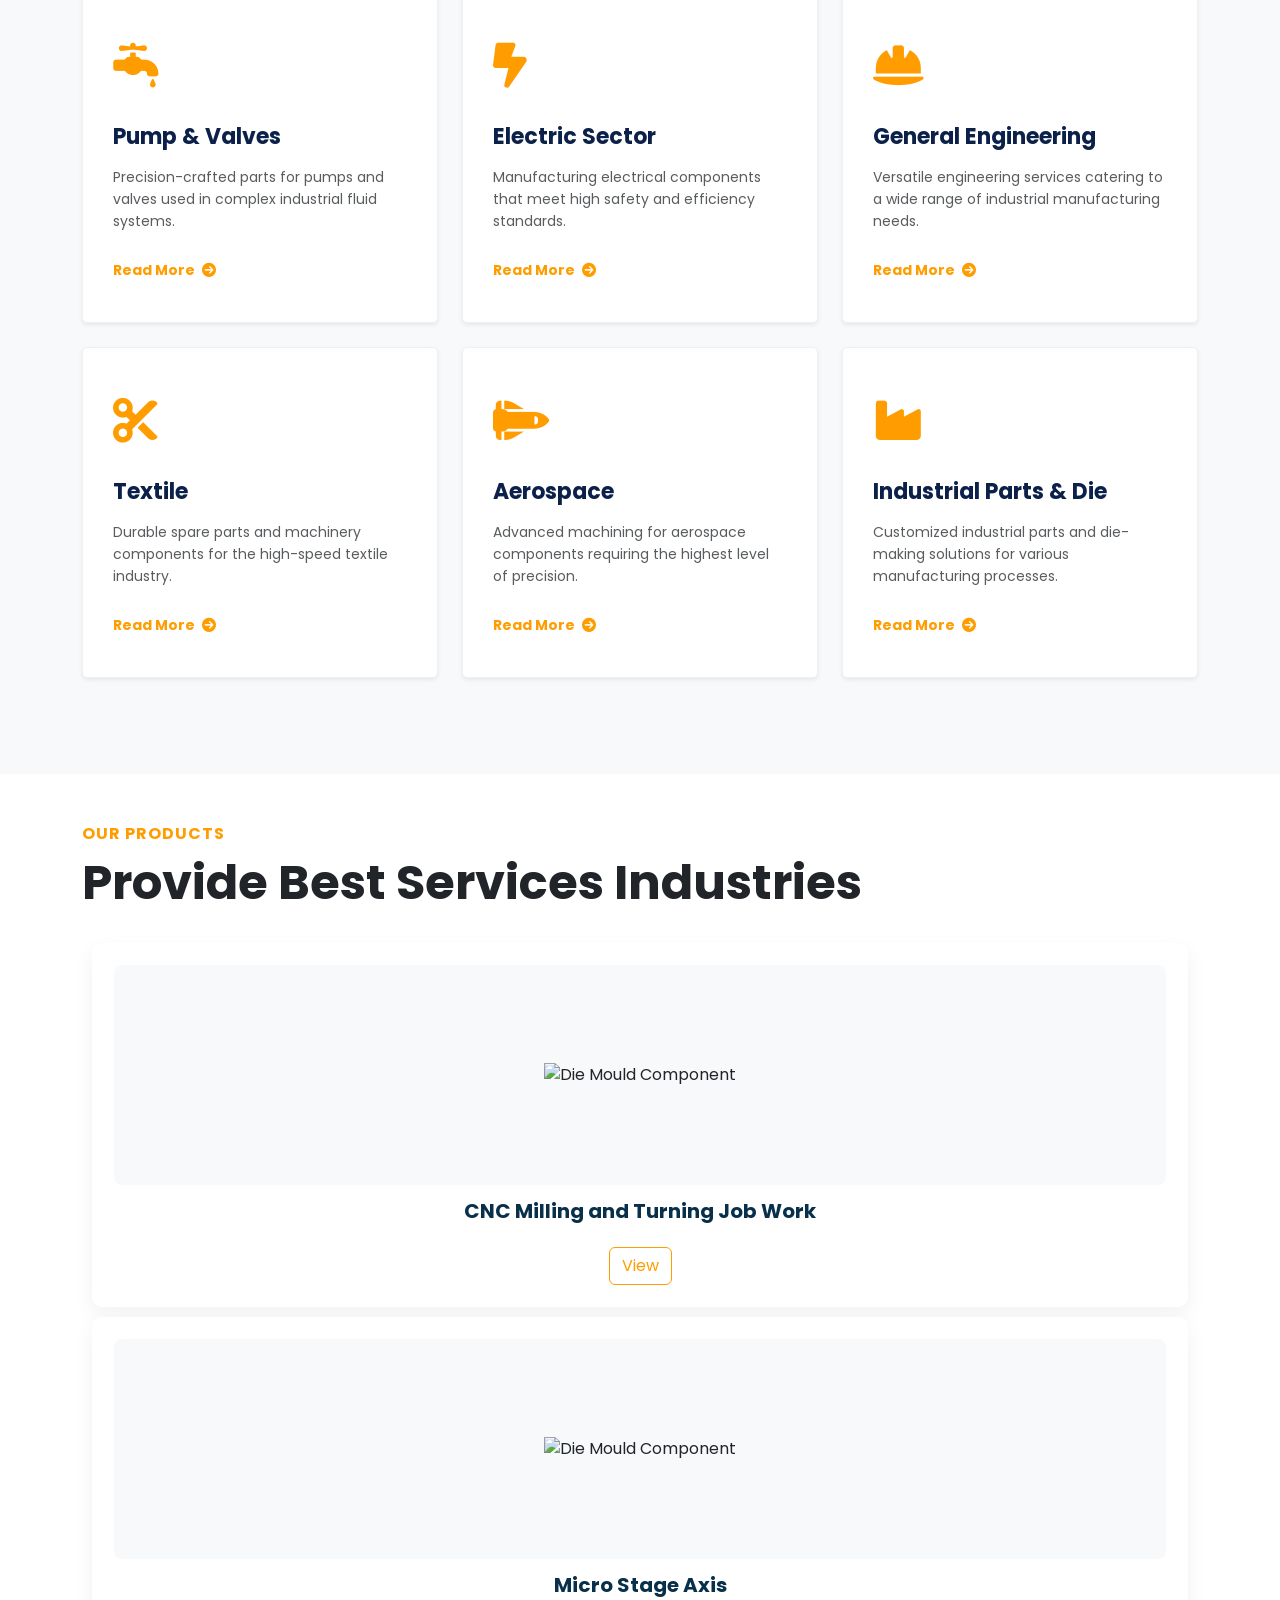
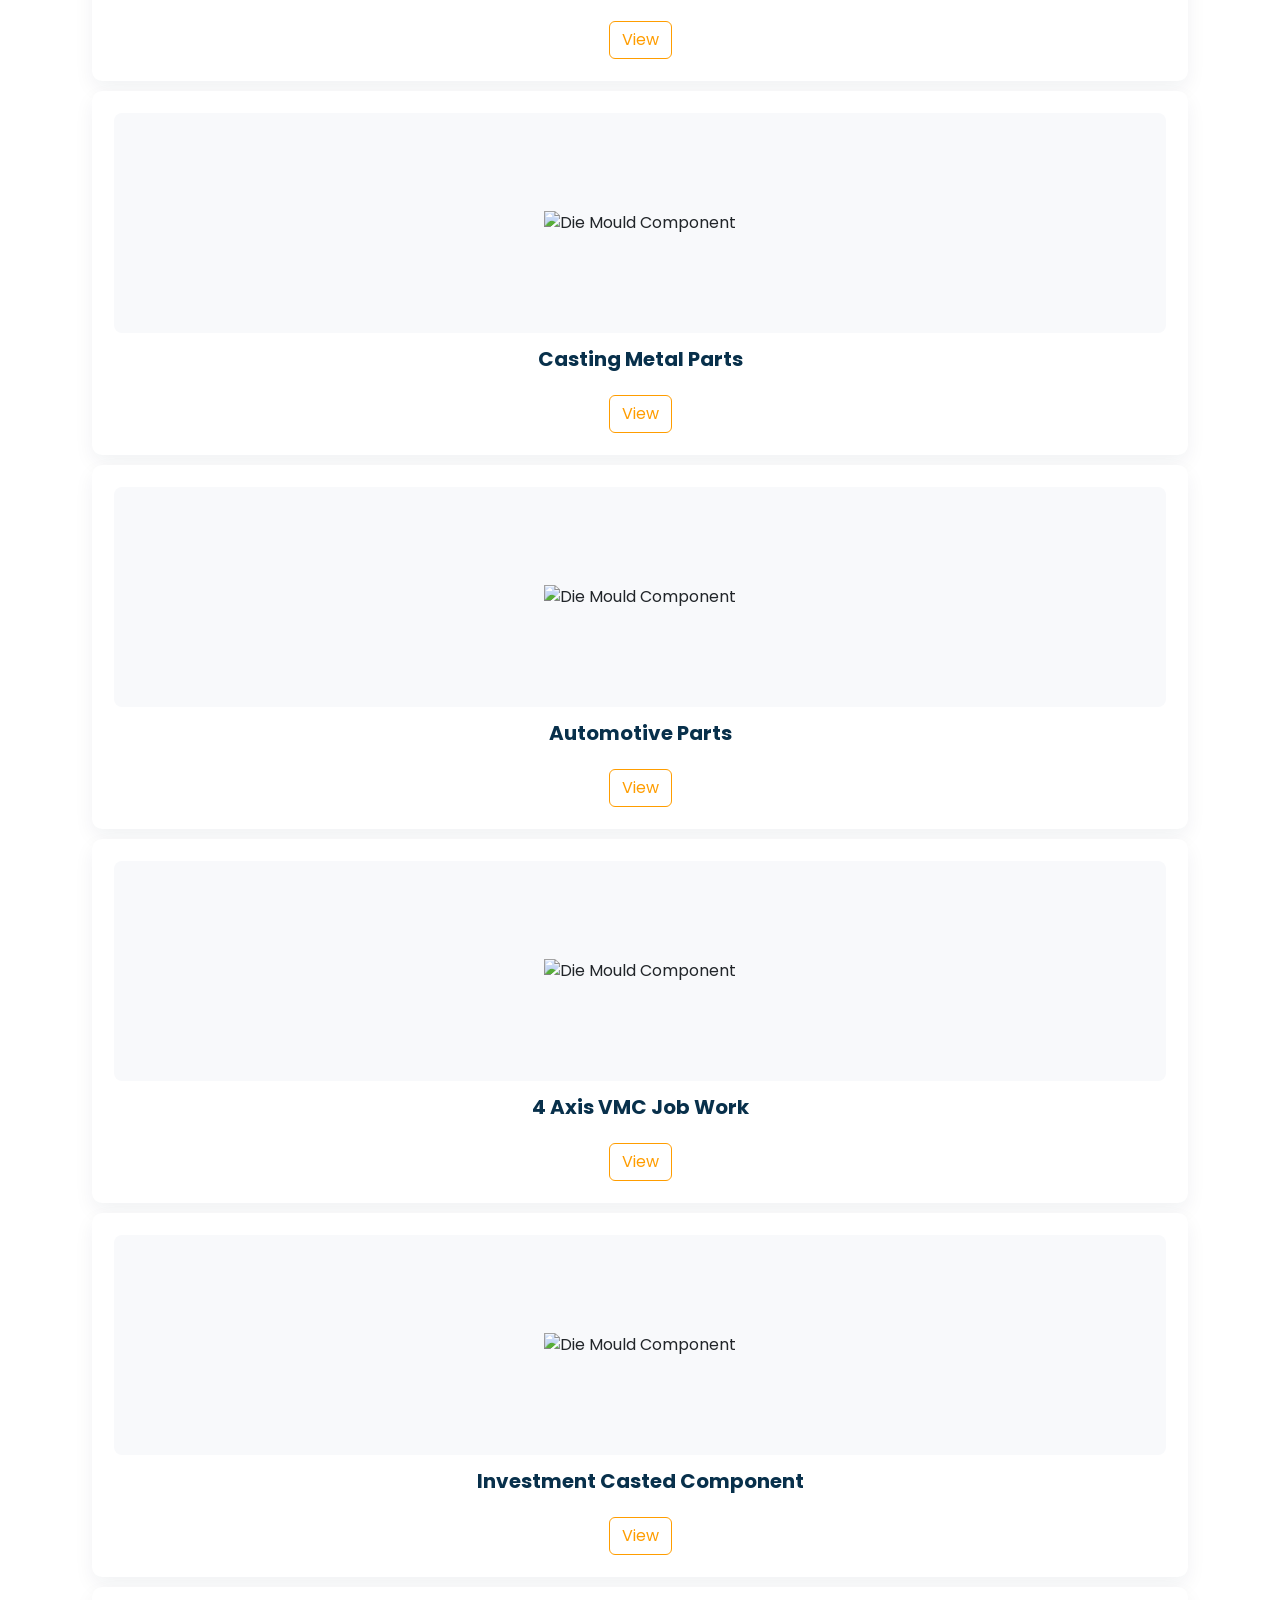
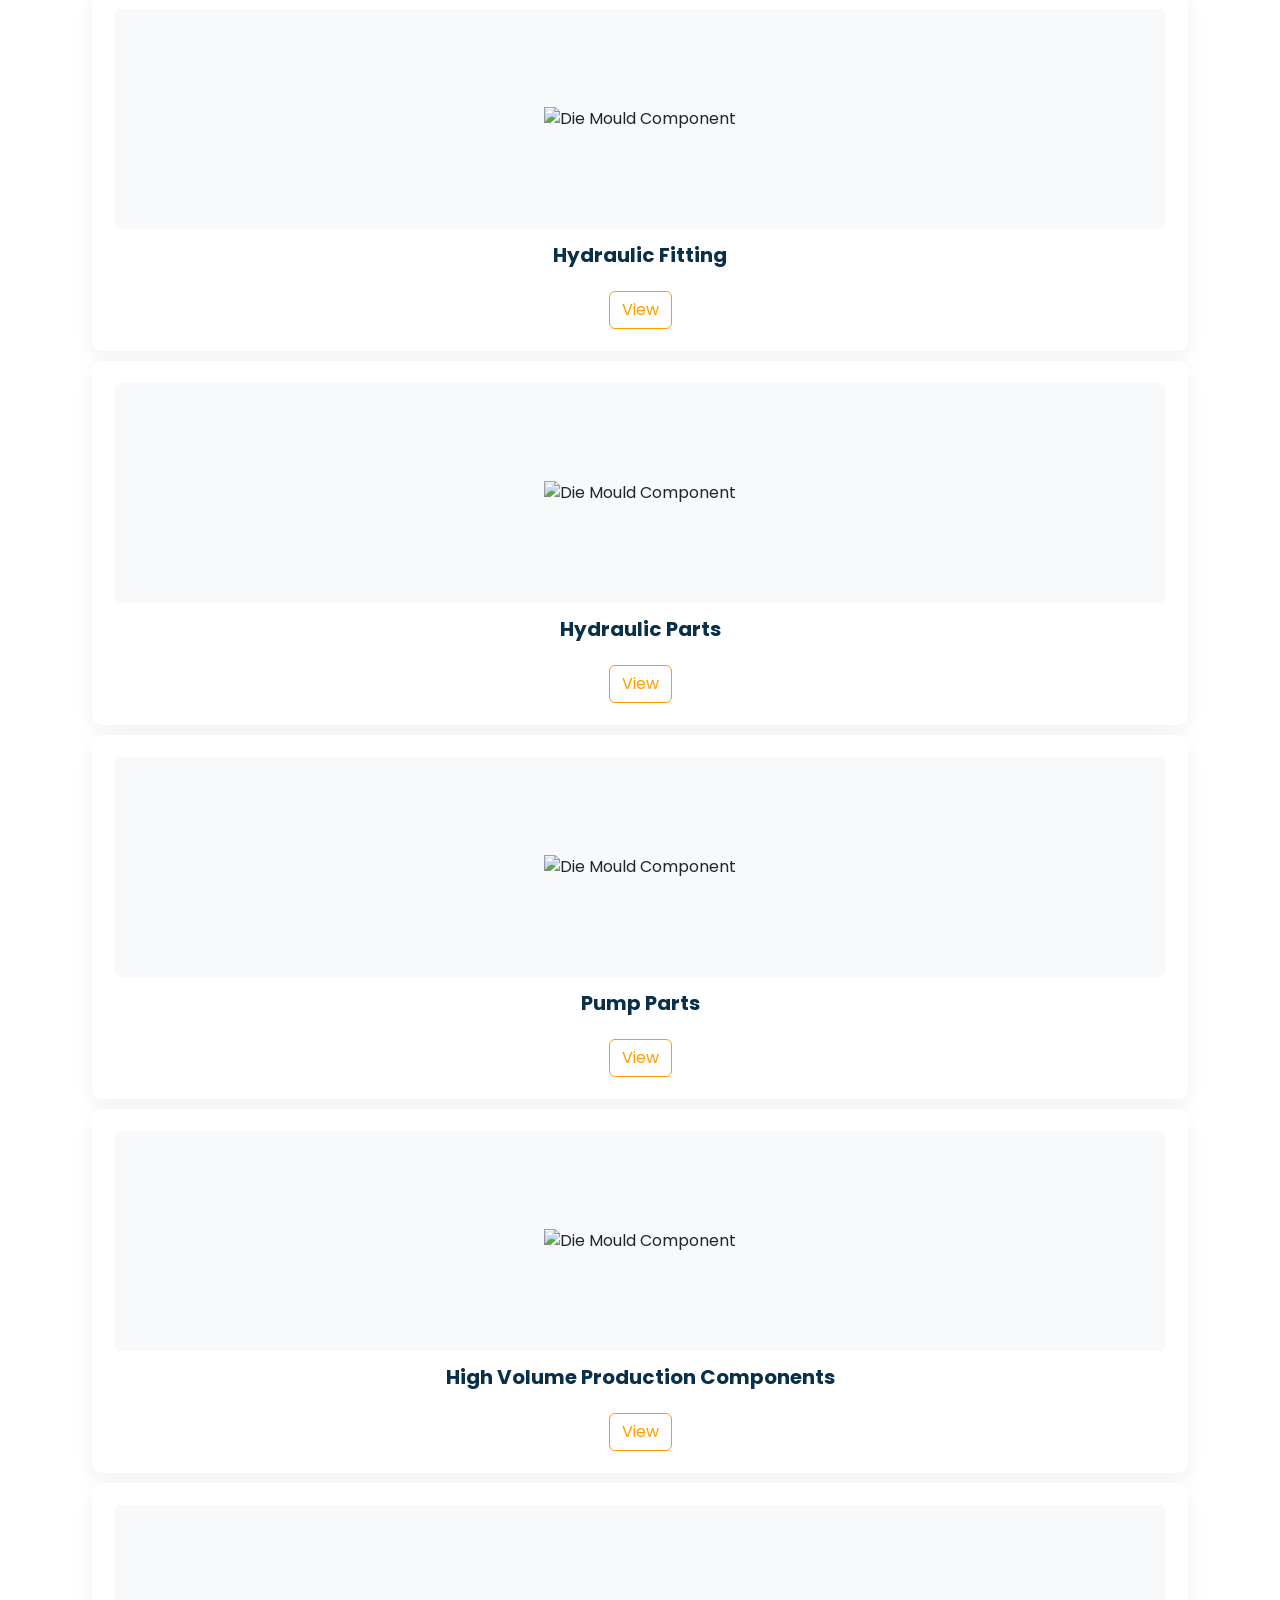
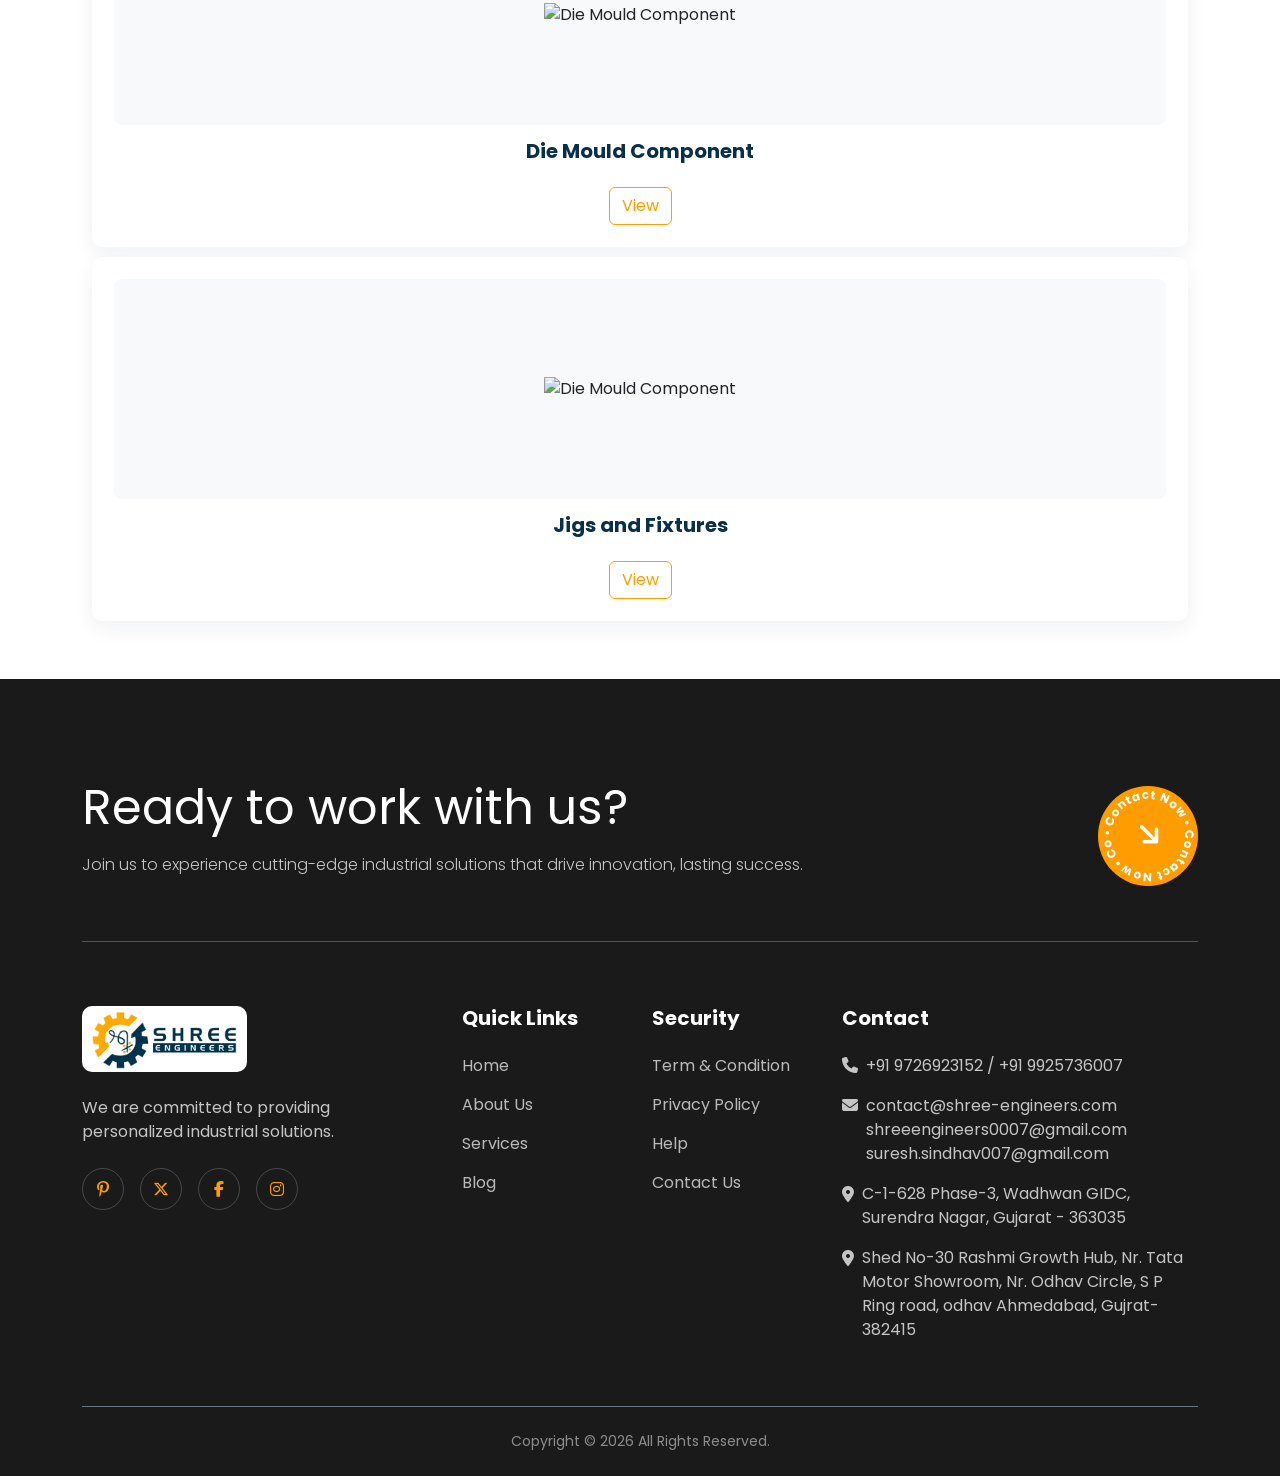
==== commit 1f179e12: "Add files via upload" ====
--- a/index.html
+++ b/index.html
@@ -15,6 +15,8 @@
     <link href="https://cdn.jsdelivr.net/npm/bootstrap@5.3.3/dist/css/bootstrap.min.css" rel="stylesheet">
     <!-- Custom CSS -->
     <link rel="stylesheet" href="css/style.css">
+    <!-- Preload hero image for faster LCP -->
+    <link rel="preload" as="image" href="https://images.unsplash.com/photo-1581091226825-a6a2a5aee158?ixlib=rb-4.0.3&auto=format&fit=crop&w=1920&q=80">
     <!-- Slick slider CSS (for responsive jQuery slider) -->
     <link rel="stylesheet" href="https://cdn.jsdelivr.net/npm/slick-carousel@1.8.1/slick/slick.css">
     <link rel="stylesheet" href="https://cdn.jsdelivr.net/npm/slick-carousel@1.8.1/slick/slick-theme.css">
@@ -24,6 +26,20 @@
 <body>
     <!-- Hero Section Start -->
     <section class="hero-section">
+        <!-- Responsive hero image (preload + srcset) for better LCP on mobile -->
+        <img
+            class="hero-bg-img"
+            src="https://images.unsplash.com/photo-1581091226825-a6a2a5aee158?ixlib=rb-4.0.3&auto=format&fit=crop&w=1024&q=80"
+            srcset="https://images.unsplash.com/photo-1581091226825-a6a2a5aee158?ixlib=rb-4.0.3&auto=format&fit=crop&w=640&q=80 640w,
+                    https://images.unsplash.com/photo-1581091226825-a6a2a5aee158?ixlib=rb-4.0.3&auto=format&fit=crop&w=1024&q=80 1024w,
+                    https://images.unsplash.com/photo-1581091226825-a6a2a5aee158?ixlib=rb-4.0.3&auto=format&fit=crop&w=1600&q=80 1600w,
+                    https://images.unsplash.com/photo-1581091226825-a6a2a5aee158?ixlib=rb-4.0.3&auto=format&fit=crop&w=1920&q=80 1920w"
+            sizes="(max-width: 768px) 100vw, 100vw"
+            alt="Manufacturing background"
+            decoding="async"
+            loading="eager"
+            aria-hidden="true"
+        />
         <div class="container position-relative h-100">
             <!-- Navbar -->
             <nav class="navbar navbar-expand-lg custom-navbar">
--- a/css/style.css
+++ b/css/style.css
@@ -20,13 +20,31 @@
     position: relative;
     height: 100vh;
     min-height: 800px;
-    background: linear-gradient(rgba(0, 0, 0, 0.4), rgba(0, 0, 0, 0.4)), 
-                url('https://images.unsplash.com/photo-1581091226825-a6a2a5aee158?ixlib=rb-4.0.3&auto=format&fit=crop&w=1920&q=80');
+    /* Gradient overlay only - hero image moved into HTML for preload/responsive control */
+    background: linear-gradient(rgba(0, 0, 0, 0.4), rgba(0, 0, 0, 0.4));
     background-size: cover;
     background-position: center;
-    background-attachment: fixed;
     display: flex;
     align-items: center;
+}
+
+/* Hero background image inserted in HTML for preload and responsive srcset */
+.hero-bg-img {
+    position: absolute;
+    inset: 0;
+    width: 100%;
+    height: 100%;
+    object-fit: cover;
+    object-position: center;
+    z-index: 0;
+    filter: brightness(0.5);
+    -webkit-transform: translate3d(0,0,0);
+    transform: translate3d(0,0,0);
+}
+
+.hero-section > .container { /* ensure container content sits above bg */
+    position: relative;
+    z-index: 1;
 }
 
 /* Custom Navbar */
@@ -687,5 +705,30 @@
     }
 }
 
+/* iOS / Mobile Safari fixes
+   Backgrounds with `background-attachment: fixed` render poorly on iOS.
+   Force `scroll` on touch devices / WebKit where needed and enable
+   a few rendering hints to avoid flicker.
+*/
+@supports (-webkit-overflow-scrolling: touch) {
+    .hero-section,
+    .modern-vm-section,
+    .footer-main::before {
+        background-attachment: scroll !important;
+        -webkit-backface-visibility: hidden;
+        backface-visibility: hidden;
+        transform: translate3d(0,0,0);
+    }
+}
+
+/* Fallback for other touch devices (pointer coarse, no hover) */
+@media (hover: none) and (pointer: coarse) {
+    .hero-section,
+    .modern-vm-section,
+    .footer-main::before {
+        background-attachment: scroll !important;
+    }
+}
+
 /* End products slider */
 
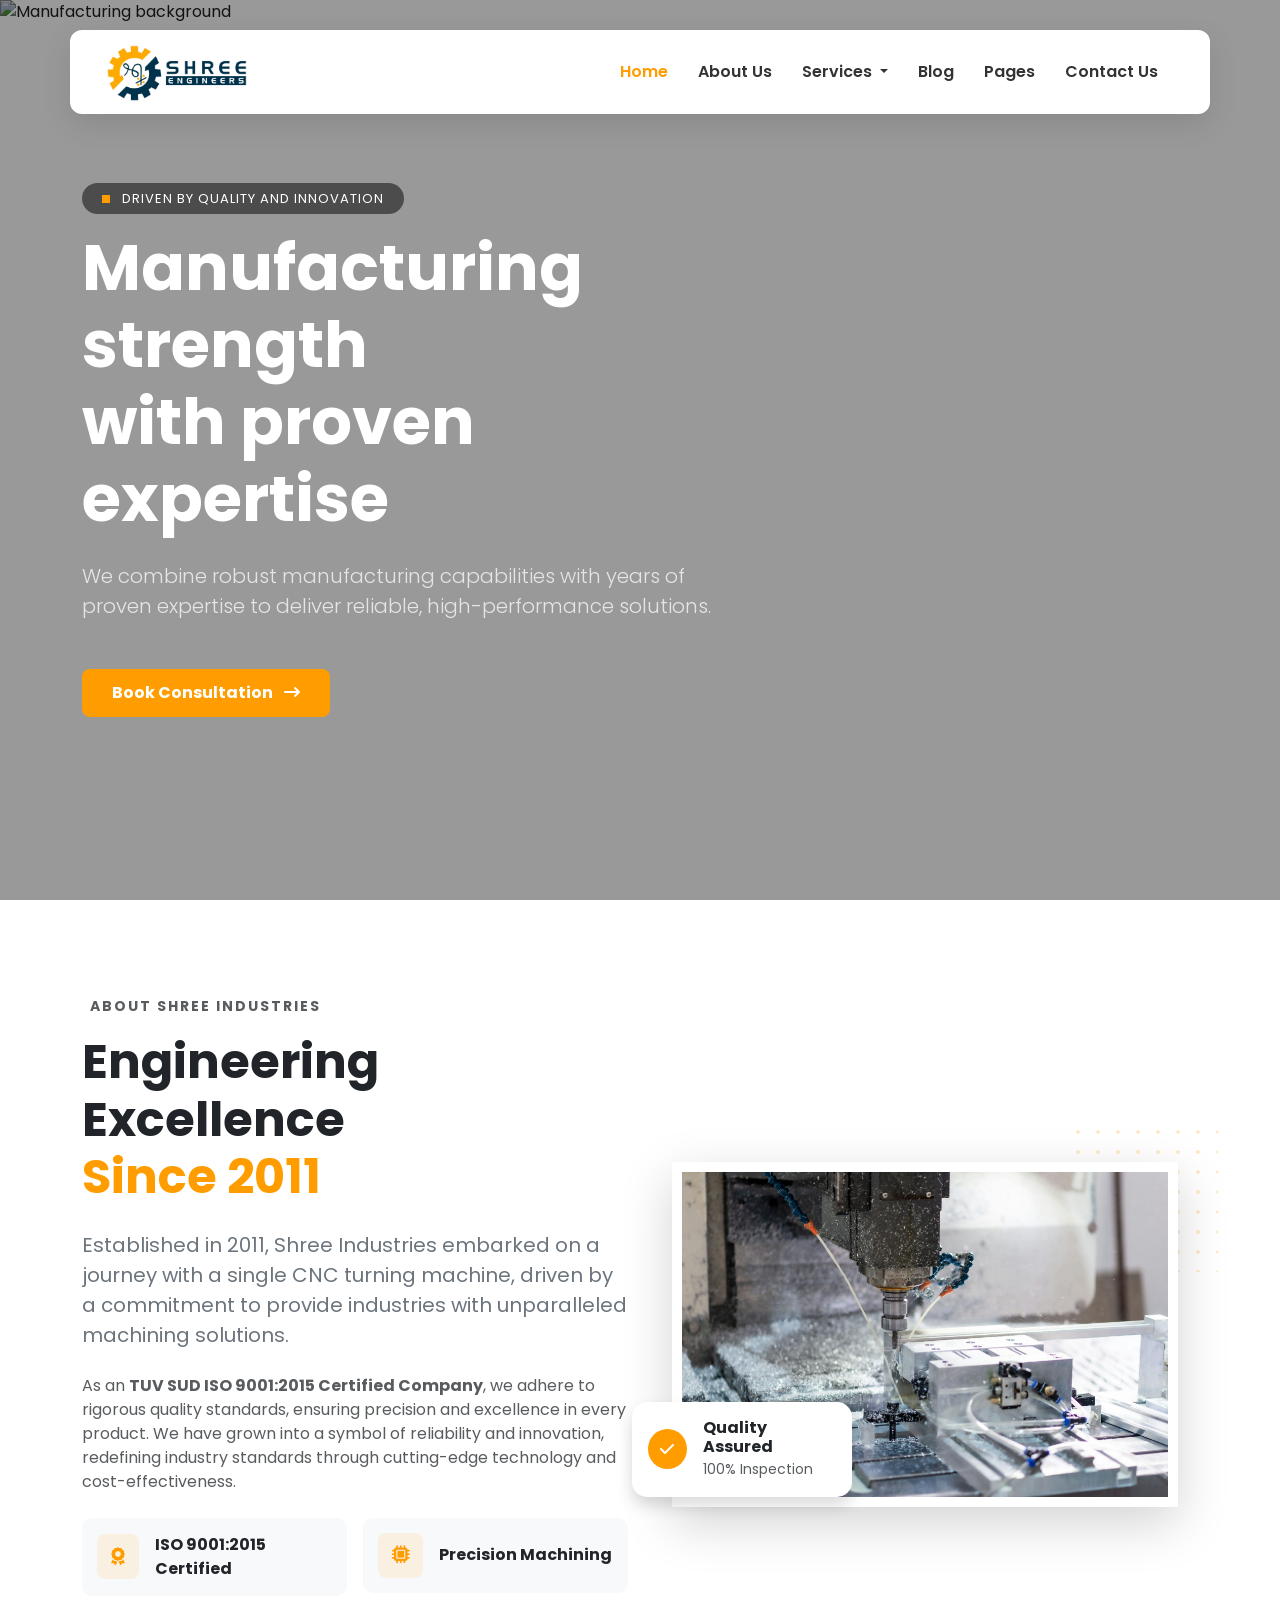
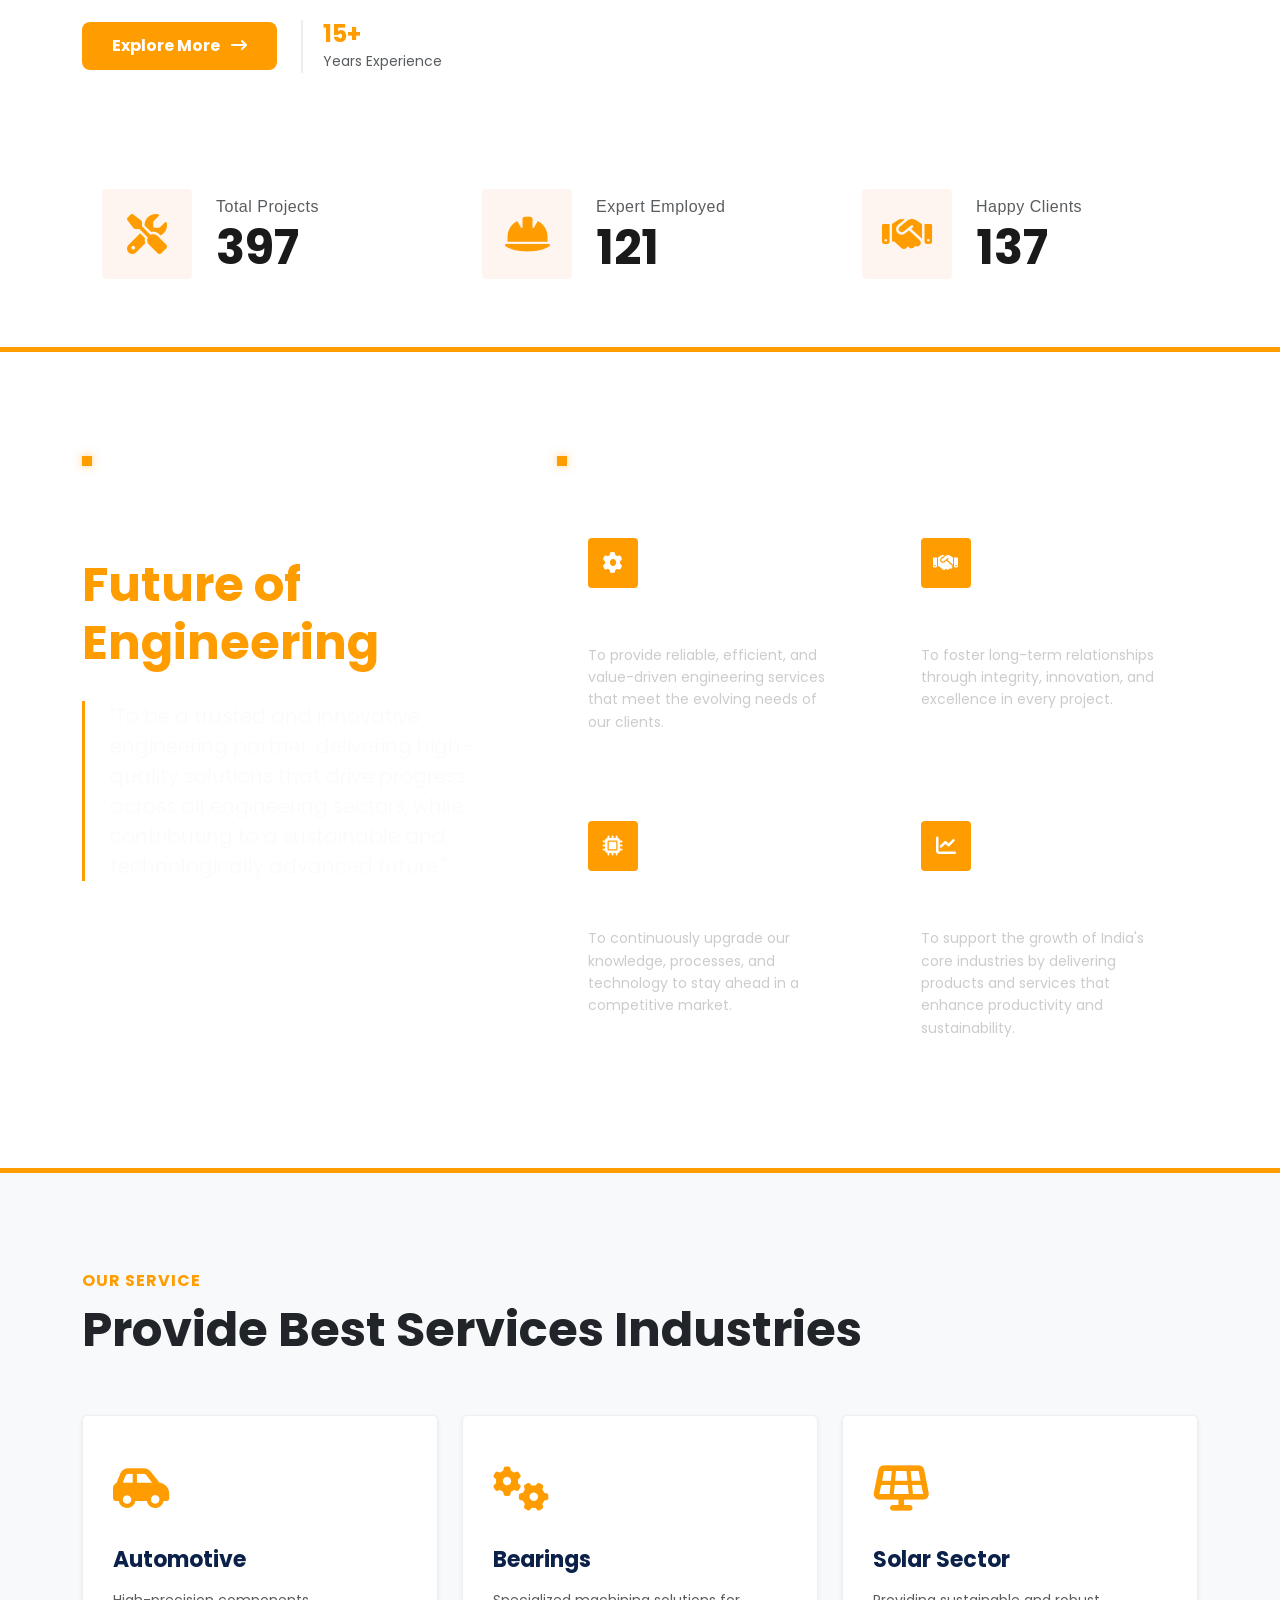
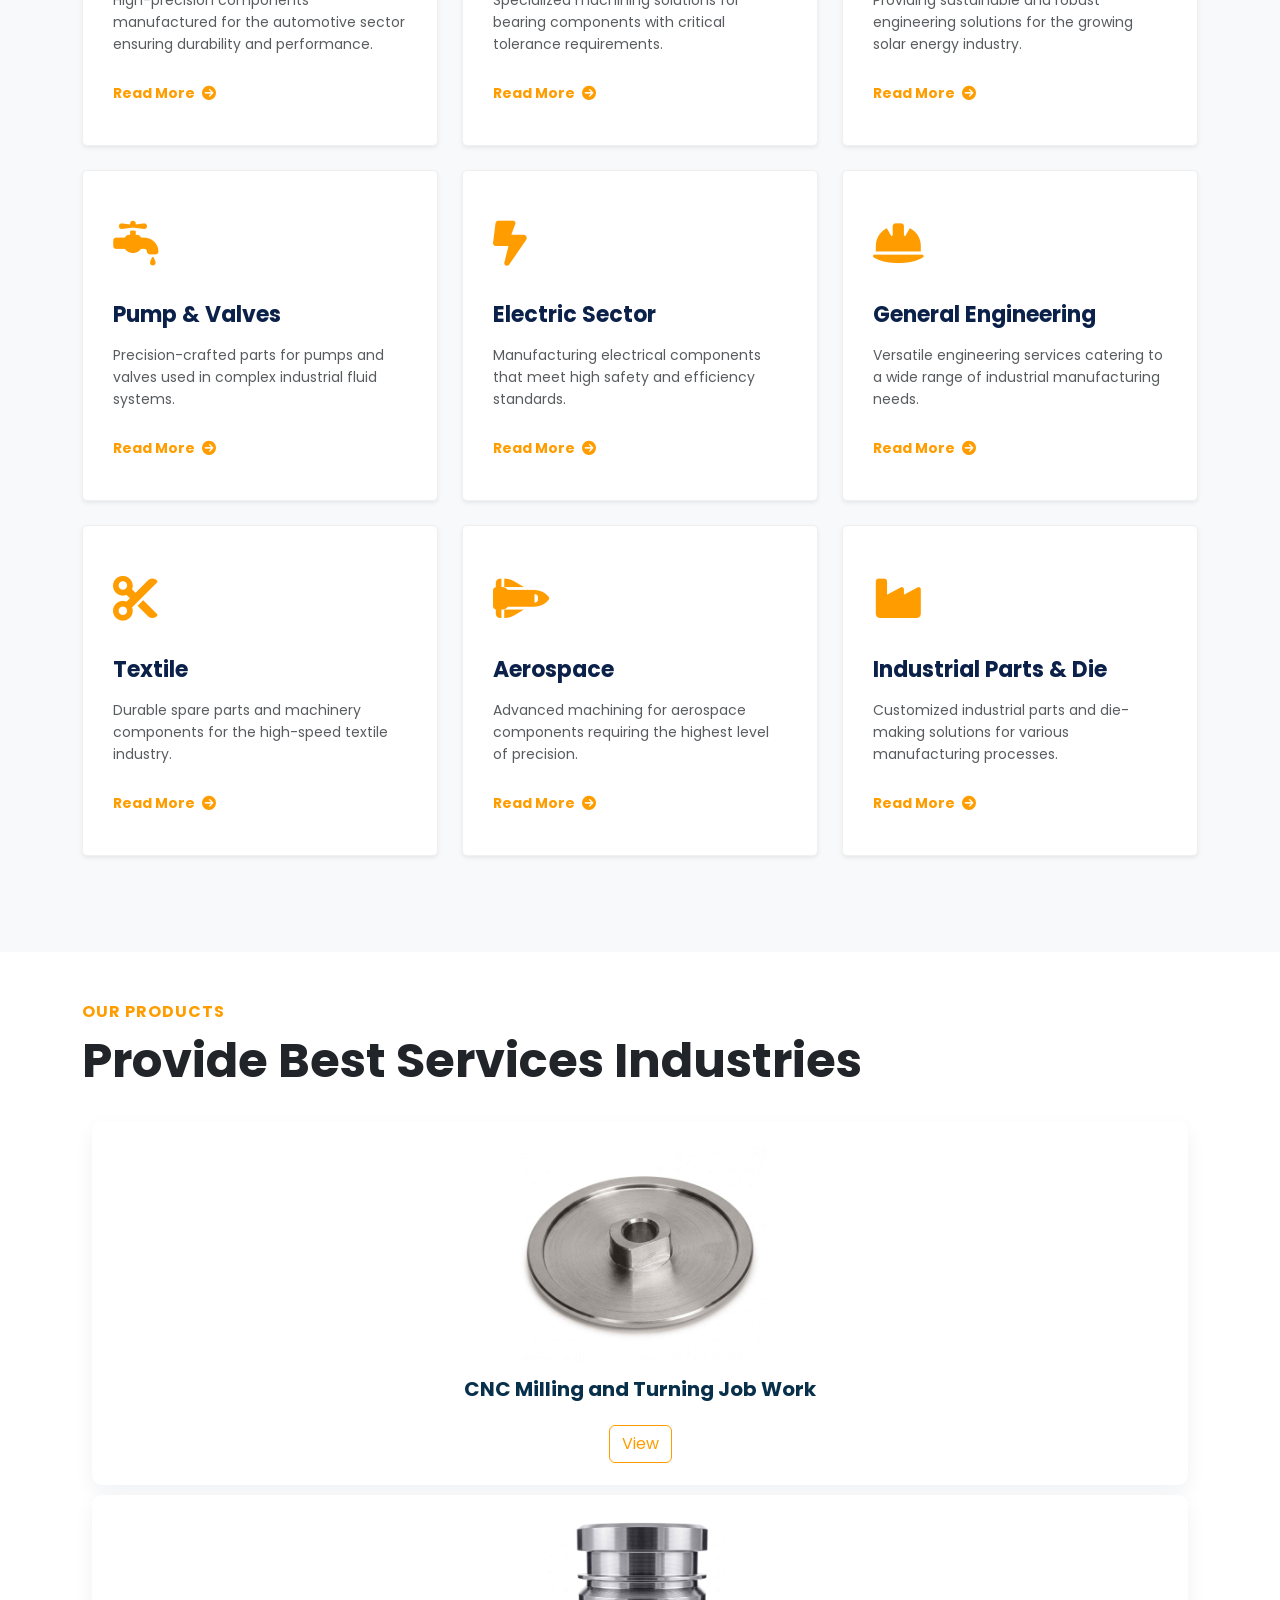
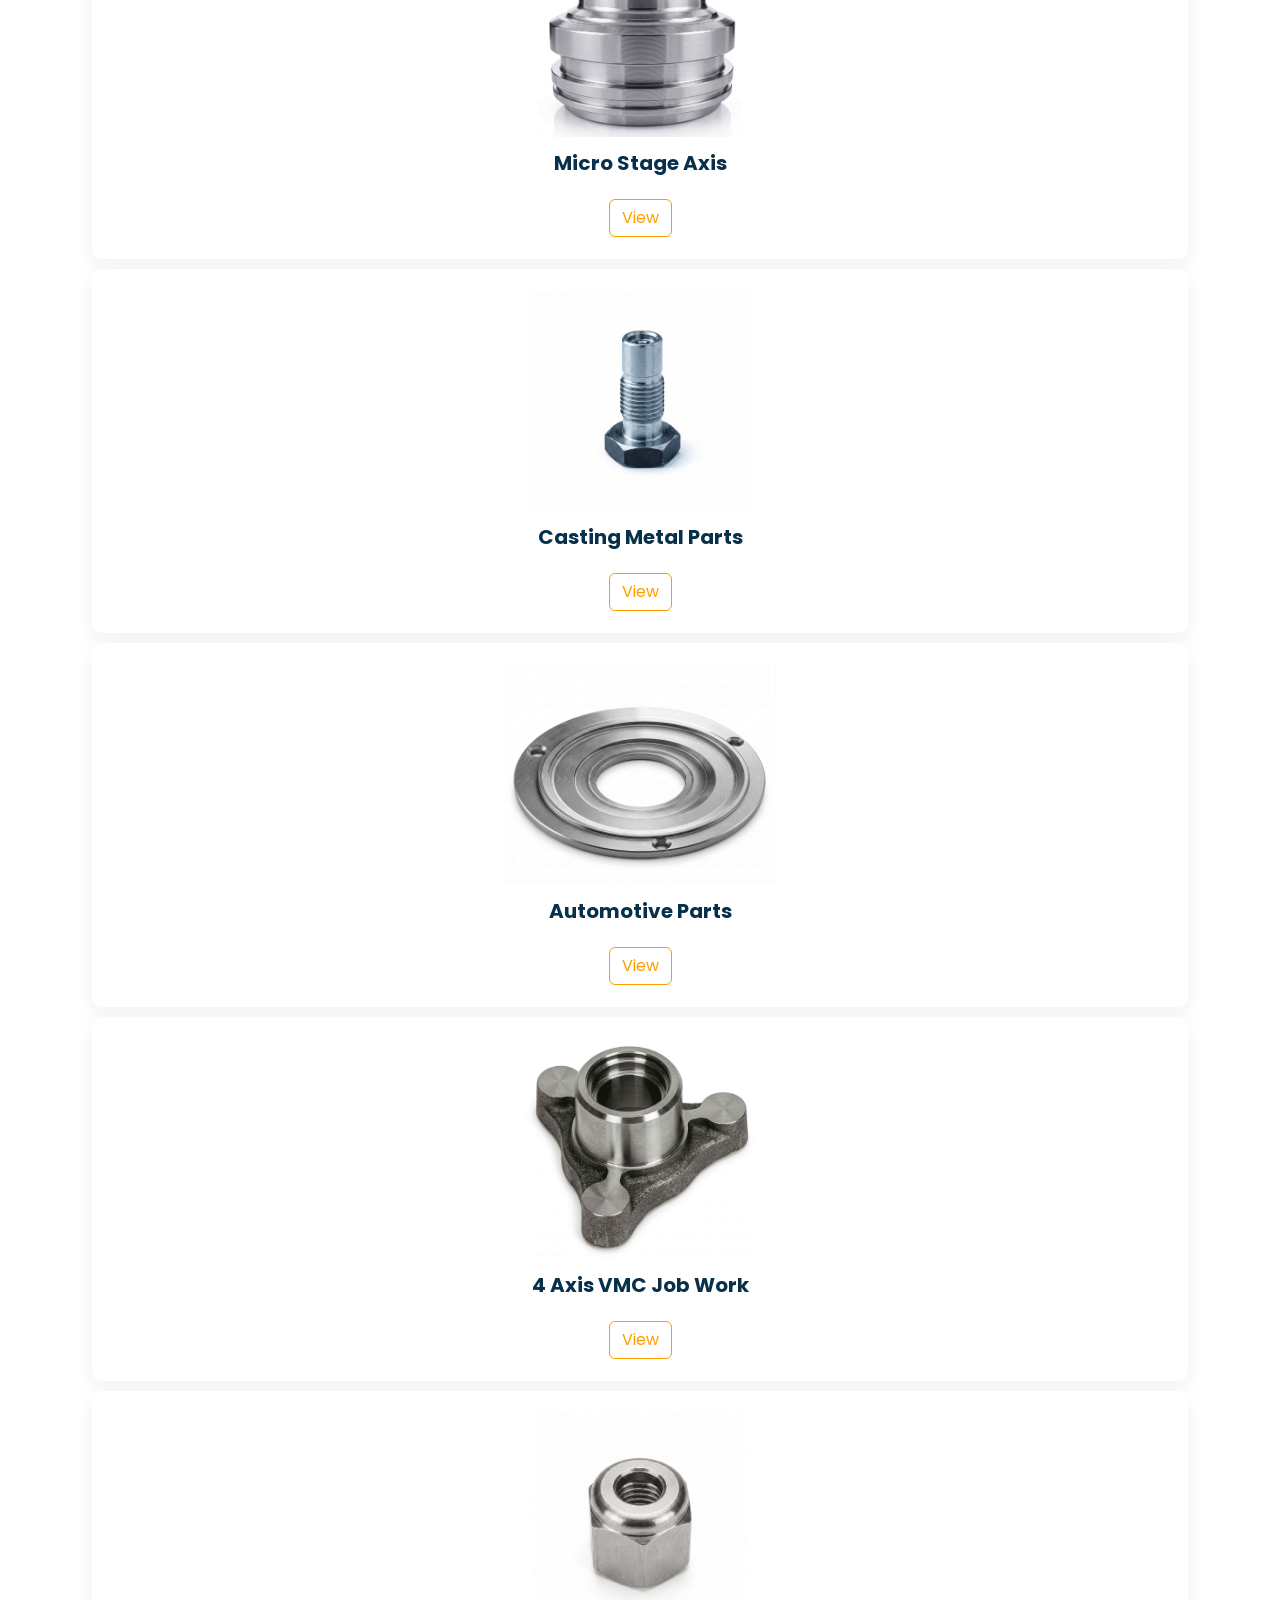
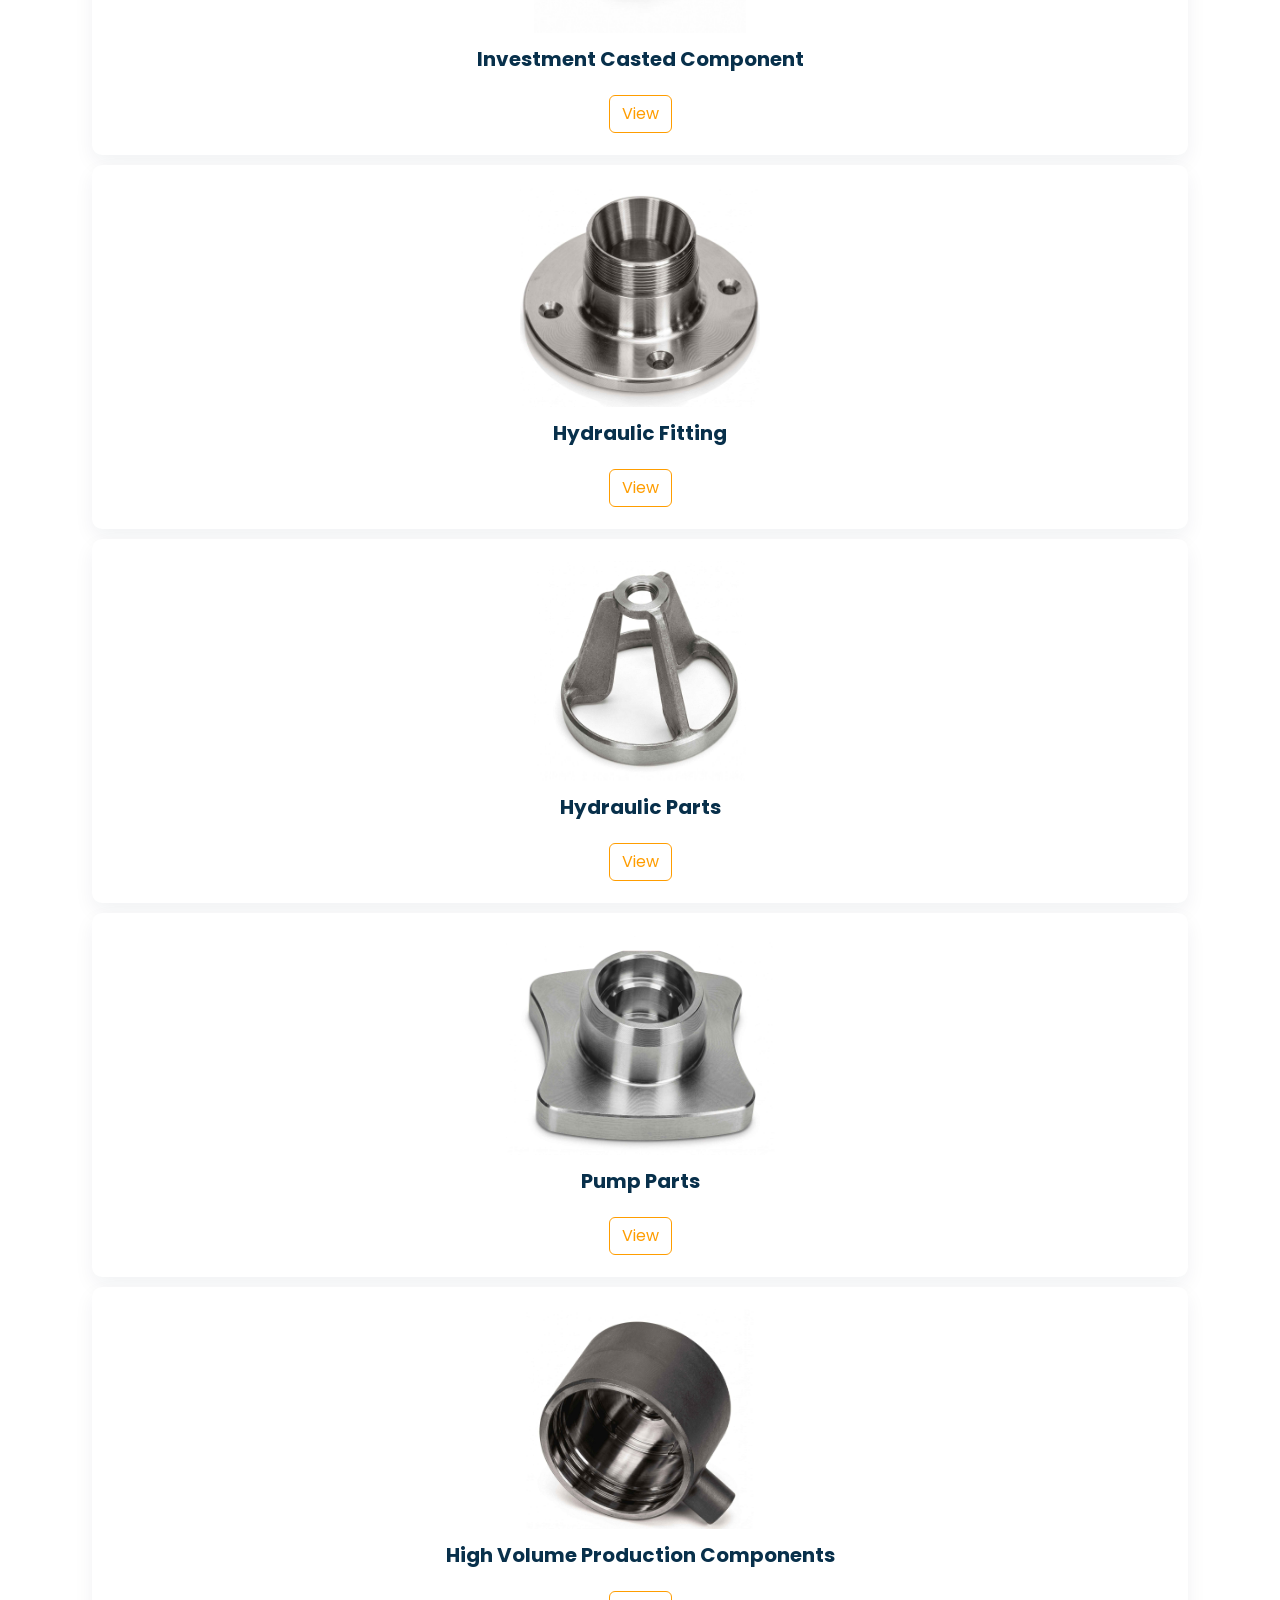
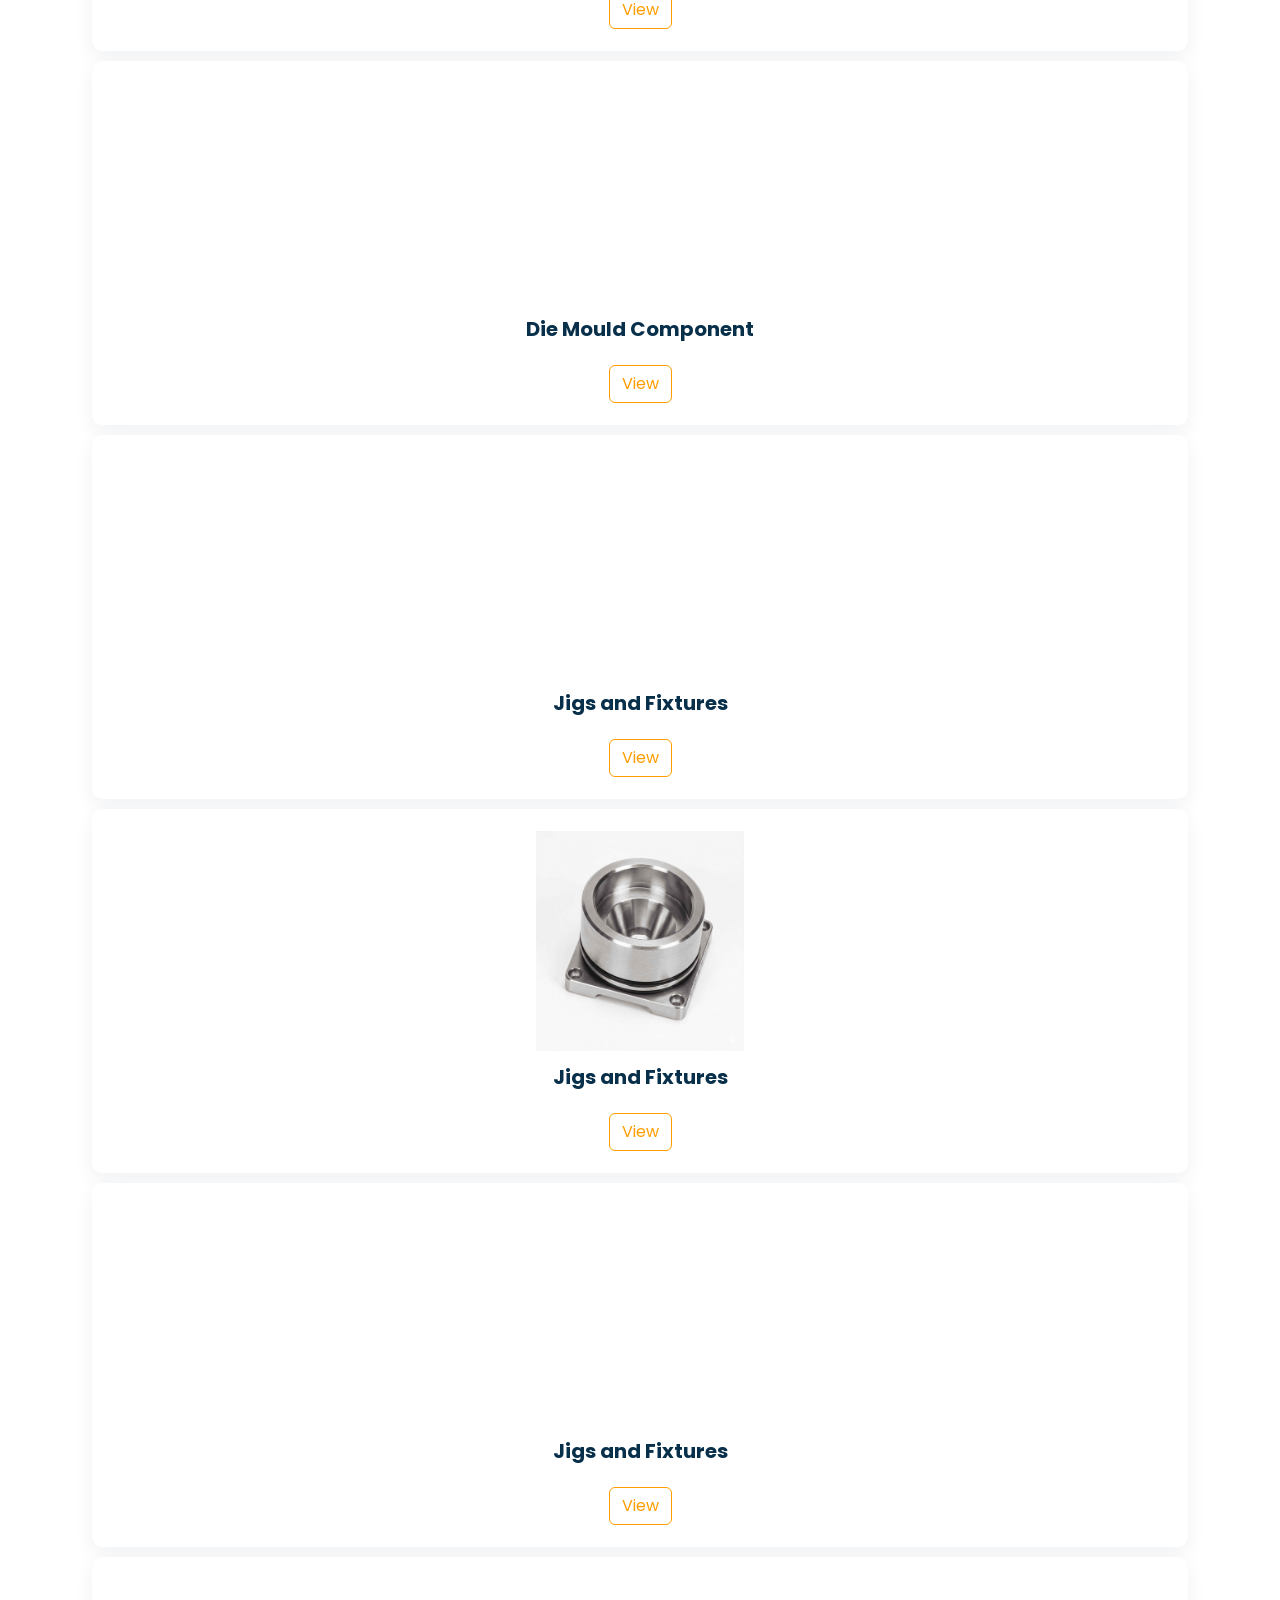
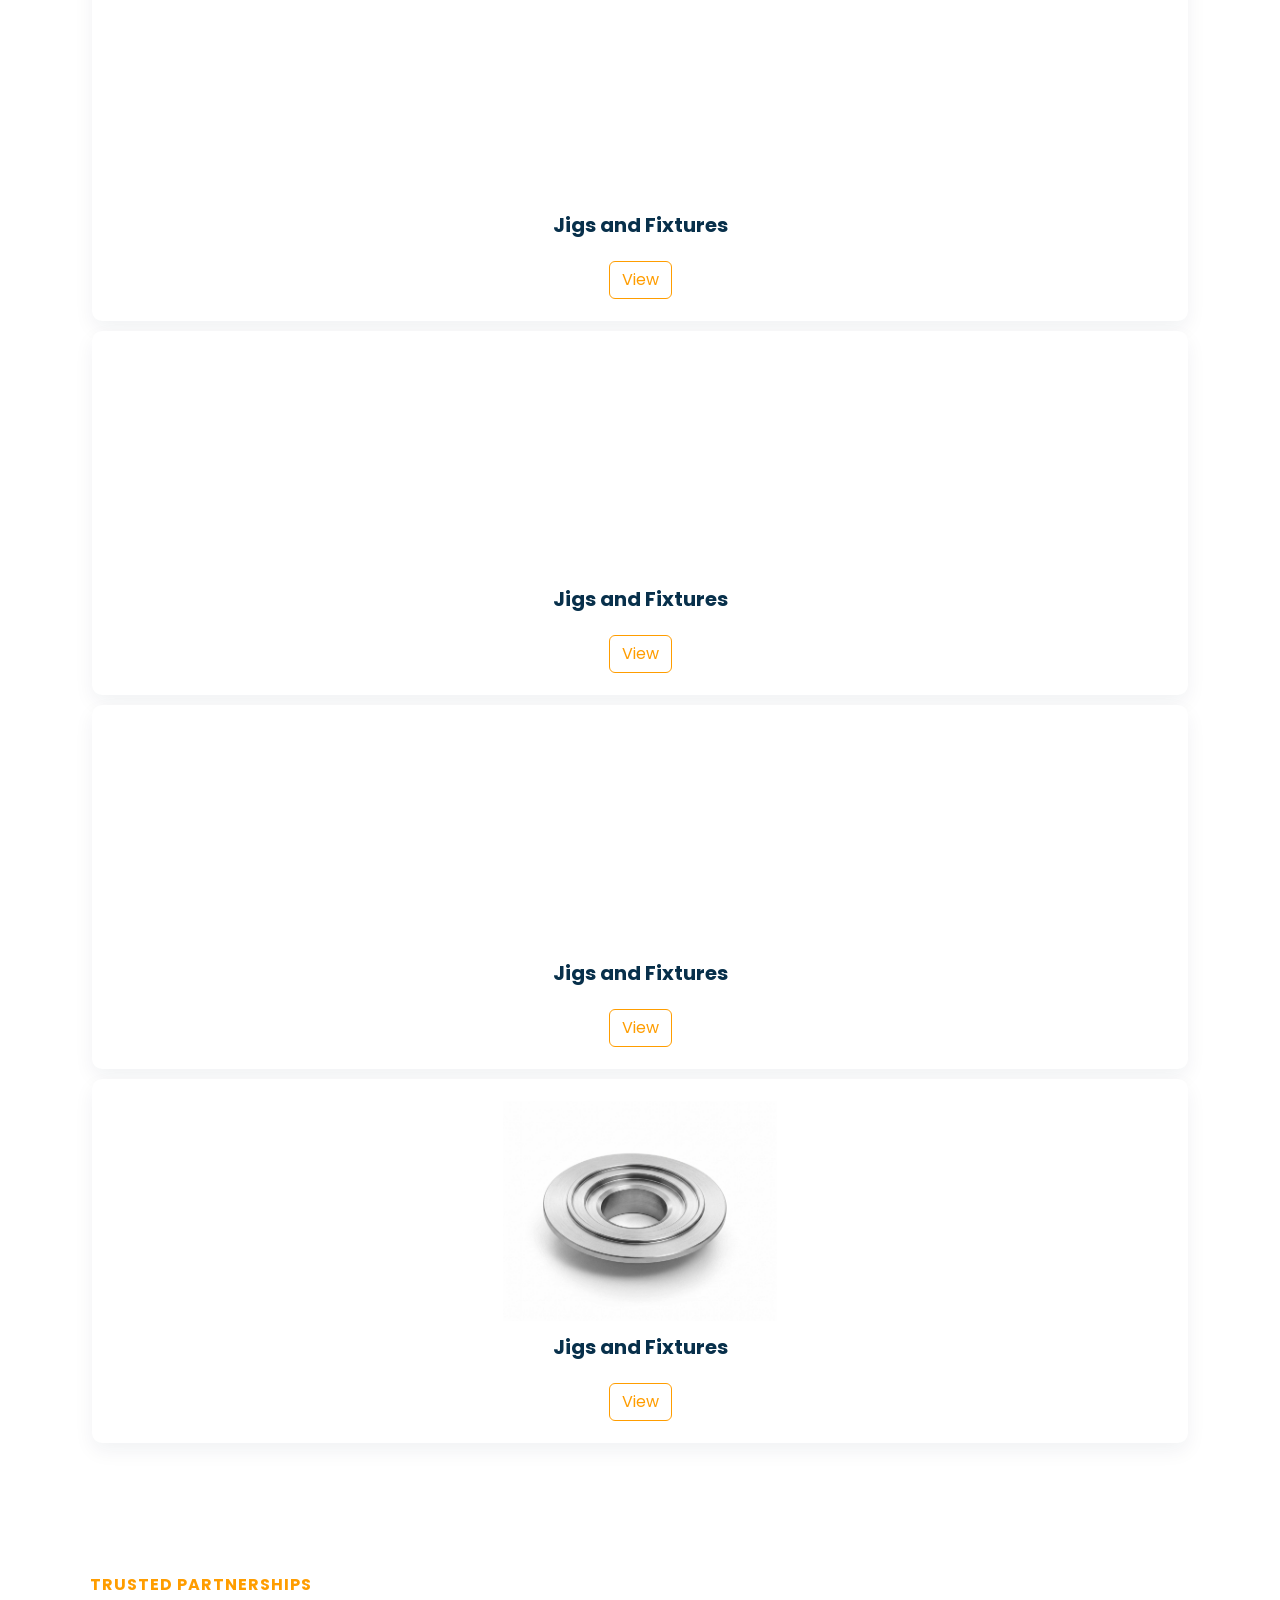
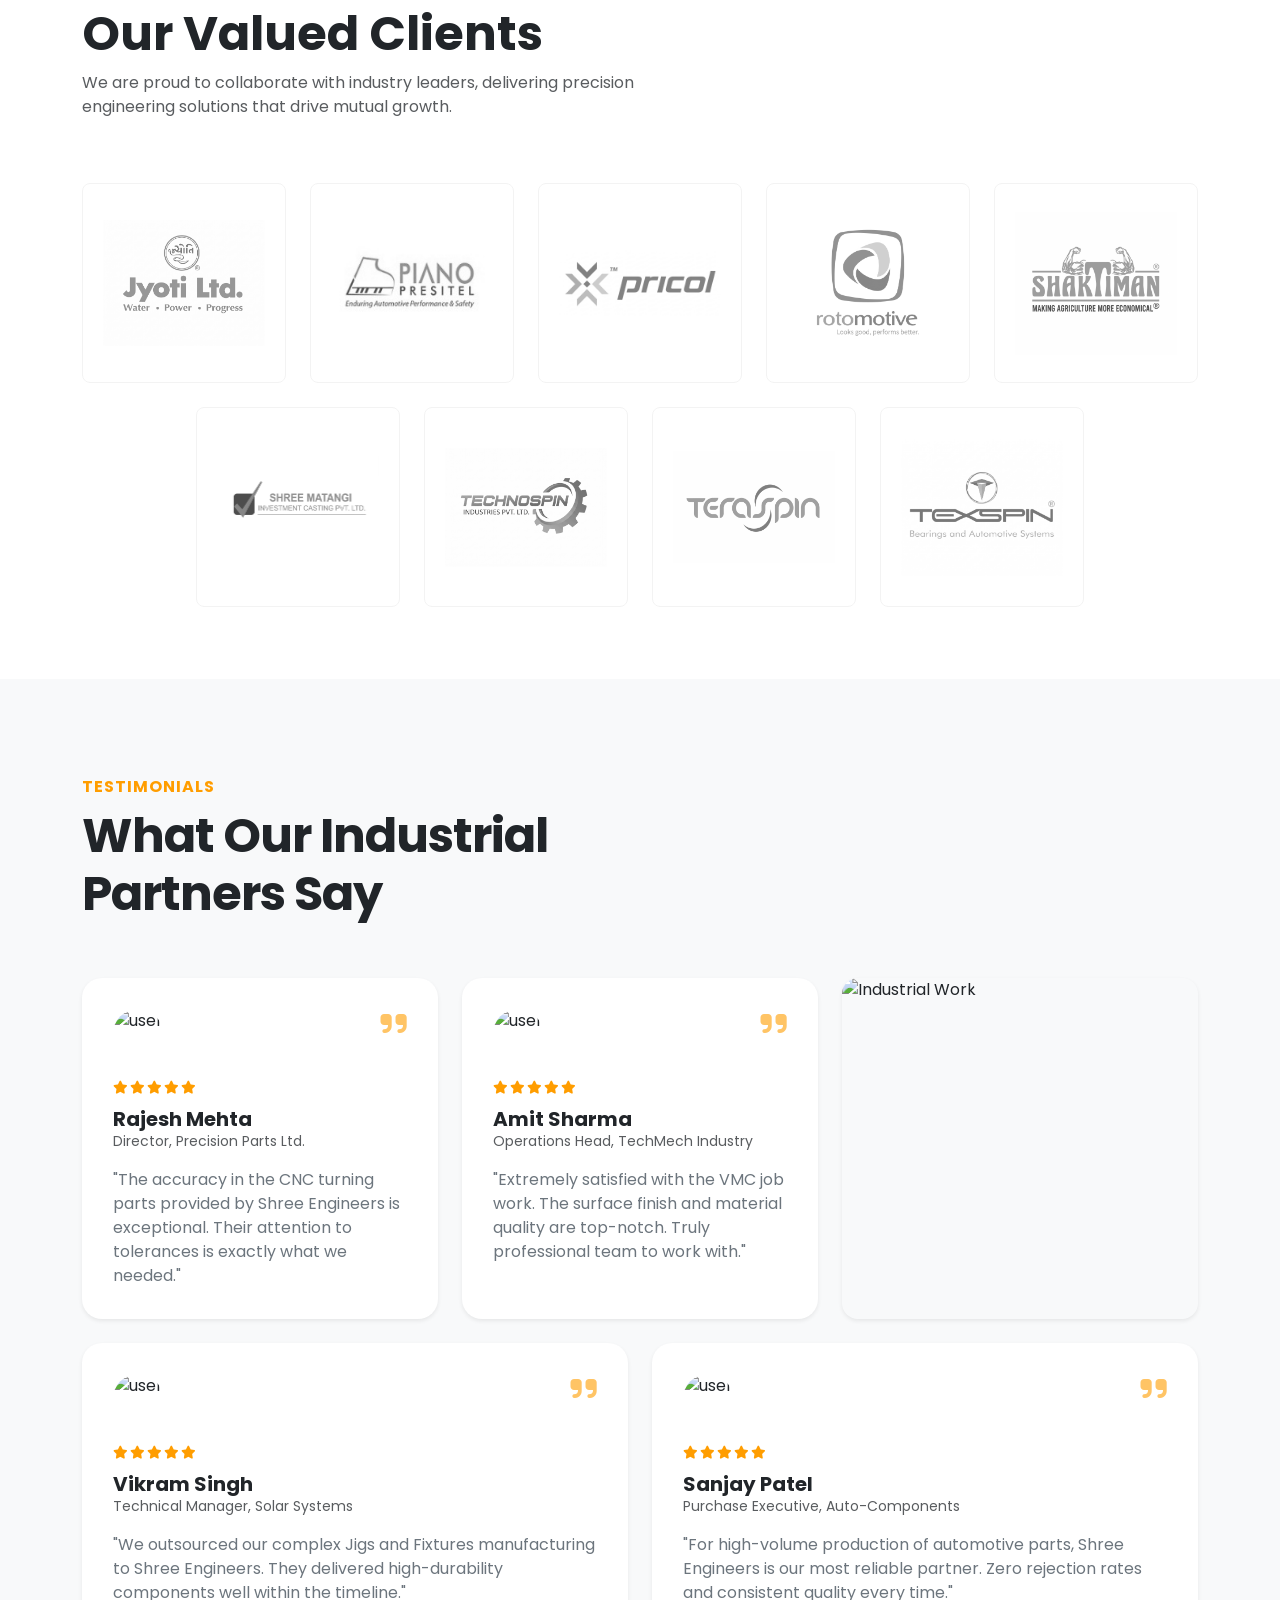
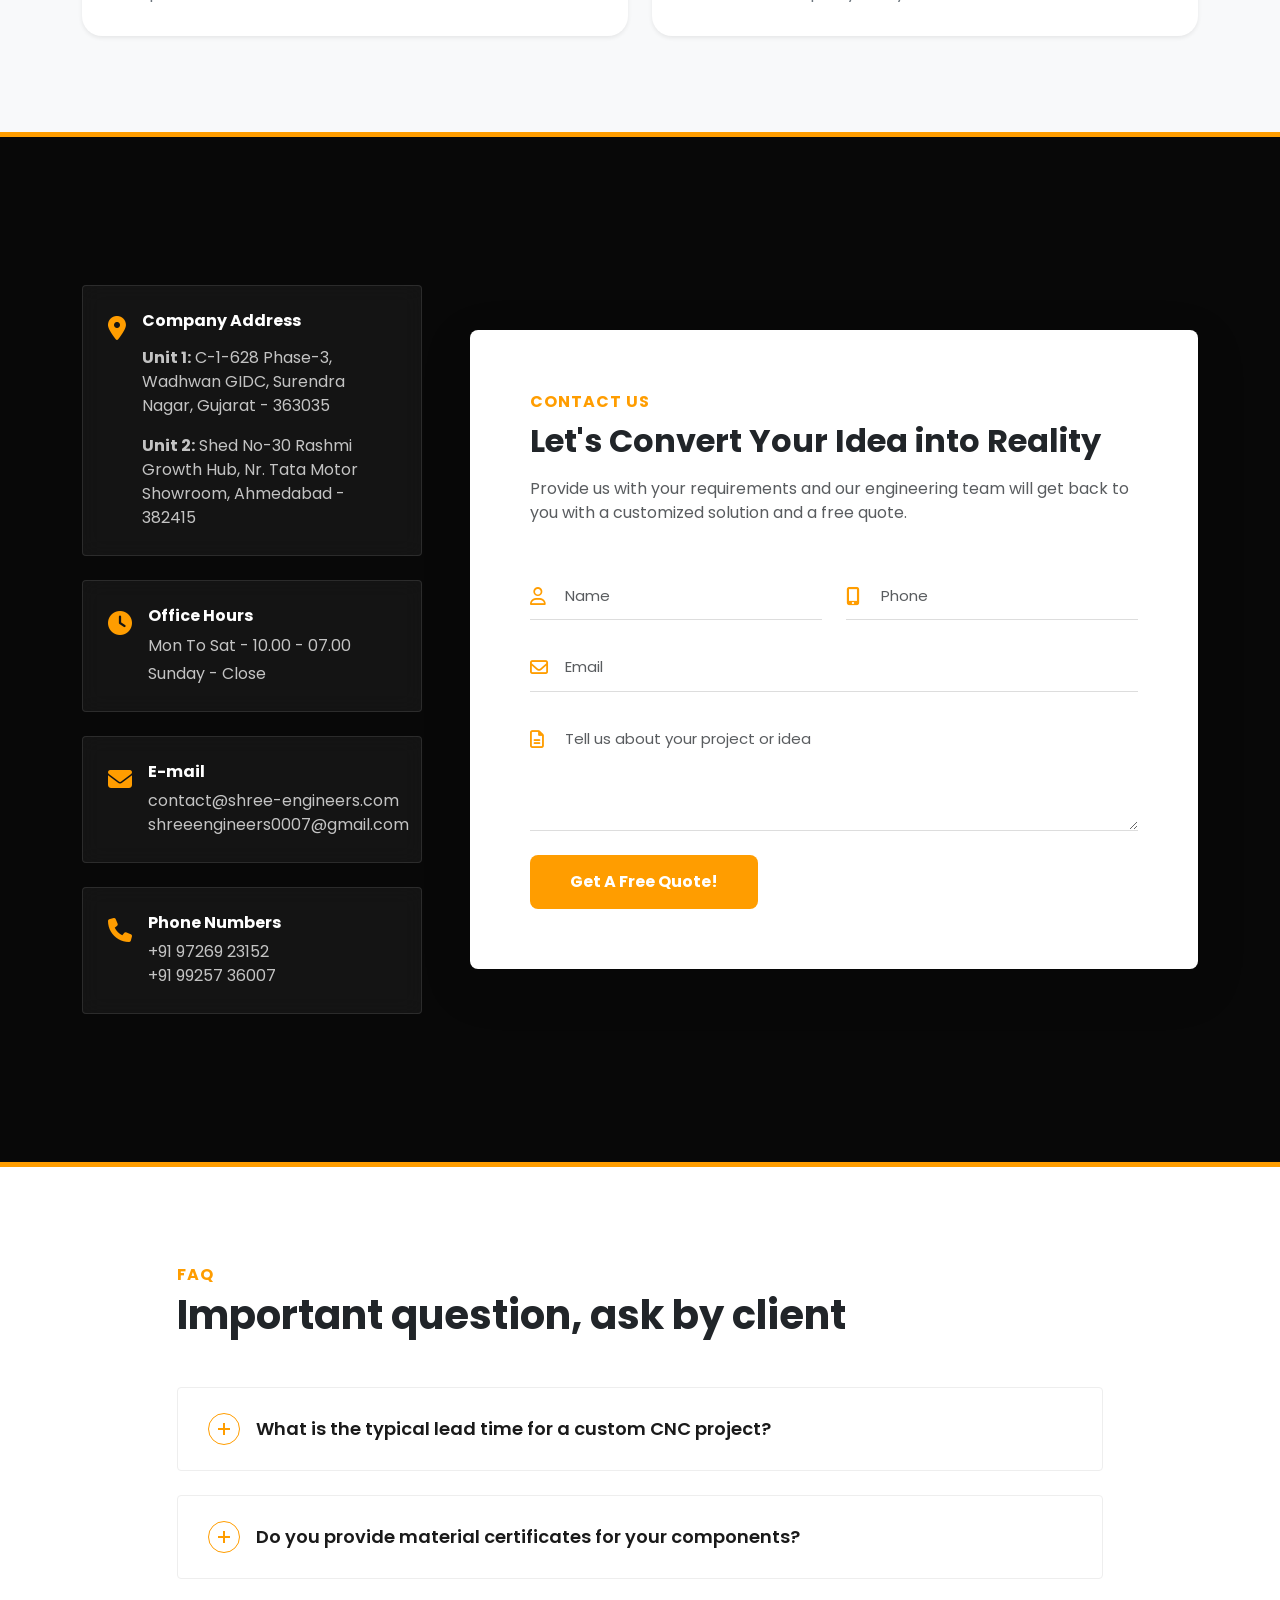
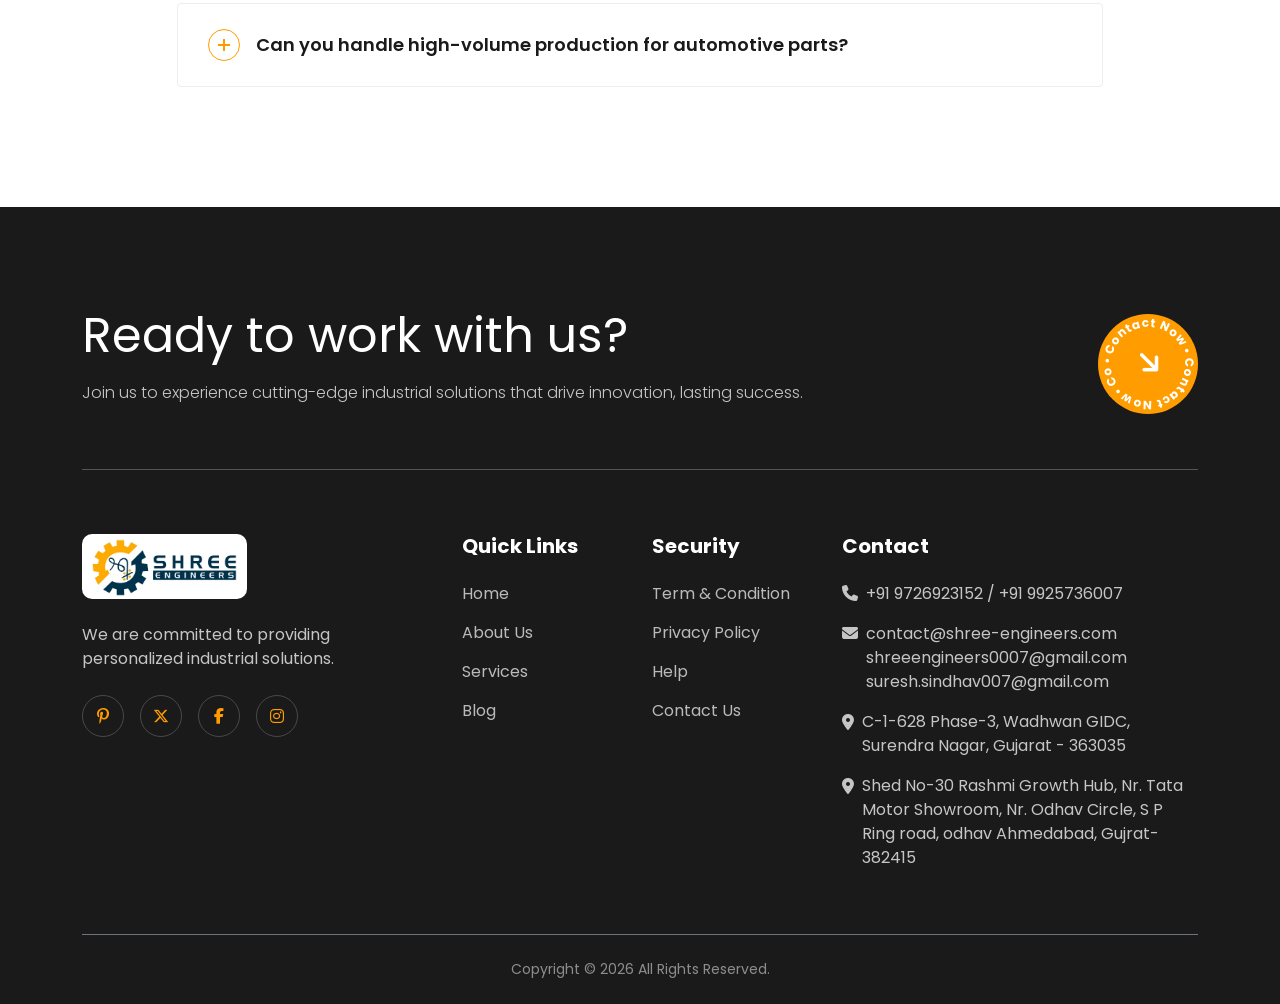
==== commit 38bf0cee: "Add files via upload" ====
--- a/index.html
+++ b/index.html
@@ -185,6 +185,53 @@
         </div>
     </div>
 </section>
+<!-- Stats Counter Section Start -->
+<section class="stats-counter-section pb-5 bg-white">
+    <div class="container">
+        <div class="row g-4 justify-content-center">
+            
+            <!-- Item 1: Total Projects -->
+            <div class="col-lg-4 col-md-6">
+                <div class="counter-box d-flex align-items-center">
+                    <div class="counter-icon-wrap me-4">
+                        <i class="fa-solid fa-screwdriver-wrench"></i>
+                    </div>
+                    <div class="counter-content">
+                        <p class="mb-0 text-muted fw-medium">Total Projects</p>
+                        <h2 class="counter-value fw-bold mb-0" data-target="397">0</h2>
+                    </div>
+                </div>
+            </div>
+
+            <!-- Item 2: Expert Employed -->
+            <div class="col-lg-4 col-md-6">
+                <div class="counter-box d-flex align-items-center">
+                    <div class="counter-icon-wrap me-4">
+                        <i class="fa-solid fa-helmet-safety"></i>
+                    </div>
+                    <div class="counter-content">
+                        <p class="mb-0 text-muted fw-medium">Expert Employed</p>
+                        <h2 class="counter-value fw-bold mb-0" data-target="121">0</h2>
+                    </div>
+                </div>
+            </div>
+
+            <!-- Item 3: Happy Clients -->
+            <div class="col-lg-4 col-md-6">
+                <div class="counter-box d-flex align-items-center">
+                    <div class="counter-icon-wrap me-4">
+                        <i class="fa-solid fa-handshake"></i>
+                    </div>
+                    <div class="counter-content">
+                        <p class="mb-0 text-muted fw-medium">Happy Clients</p>
+                        <h2 class="counter-value fw-bold mb-0" data-target="137">0</h2>
+                    </div>
+                </div>
+            </div>
+
+        </div>
+    </div>
+</section>
   <!-- Modern Vision & Mission Section Start -->
     <section class="modern-vm-section py-5">
         <div class="container py-lg-5">
@@ -263,6 +310,7 @@
             </div>
         </div>
     </section>
+
     <!-- Services Section Start -->
 <section class="services-section py-5 bg-light">
     <div class="container py-lg-5">
@@ -398,7 +446,7 @@
             <div class="products-slider">
                 <div class="product-card">
                     <div class="product-media">
-                        <img src="https://images.unsplash.com/photo-1581091226825-a6a2a5aee158?ixlib=rb-4.0.3&auto=format&fit=crop&w=1920&q=80" alt="Die Mould Component">
+                        <img src="img/product/product01.jpeg" alt="Die Mould Component">
                     </div>
                     <div class="product-body">
                         <h5>CNC Milling and Turning Job Work</h5>
@@ -408,7 +456,7 @@
 
                 <div class="product-card">
                     <div class="product-media">
-                        <img src="https://images.unsplash.com/photo-1581091226825-a6a2a5aee158?ixlib=rb-4.0.3&auto=format&fit=crop&w=1920&q=80" alt="Die Mould Component">
+                        <img src="img/product/product02.jpeg" alt="Die Mould Component">
                     </div>
                     <div class="product-body">
                         <h5>Micro Stage Axis</h5>
@@ -418,7 +466,7 @@
 
                 <div class="product-card">
                     <div class="product-media">
-                        <img src="https://images.unsplash.com/photo-1581091226825-a6a2a5aee158?ixlib=rb-4.0.3&auto=format&fit=crop&w=1920&q=80" alt="Die Mould Component">
+                        <img src="img/product/product03.jpeg" alt="Die Mould Component">
                     </div>
                     <div class="product-body">
                         <h5>Casting Metal Parts</h5>
@@ -428,7 +476,7 @@
 
                 <div class="product-card">
                     <div class="product-media">
-                        <img src="https://images.unsplash.com/photo-1581091226825-a6a2a5aee158?ixlib=rb-4.0.3&auto=format&fit=crop&w=1920&q=80" alt="Die Mould Component">
+                        <img src="img/product/product04.jpeg" alt="Die Mould Component">
                     </div>
                     <div class="product-body">
                         <h5>Automotive Parts</h5>
@@ -437,7 +485,7 @@
                 </div>
                 <div class="product-card">
                     <div class="product-media">
-                        <img src="https://images.unsplash.com/photo-1581091226825-a6a2a5aee158?ixlib=rb-4.0.3&auto=format&fit=crop&w=1920&q=80" alt="Die Mould Component">
+                        <img src="img/product/product05.jpeg" alt="Die Mould Component">
                     </div>
                     <div class="product-body">
                         <h5>4 Axis VMC Job Work</h5>
@@ -447,7 +495,7 @@
 
                 <div class="product-card">
                     <div class="product-media">
-                        <img src="https://images.unsplash.com/photo-1581091226825-a6a2a5aee158?ixlib=rb-4.0.3&auto=format&fit=crop&w=1920&q=80" alt="Die Mould Component">
+                        <img src="img/product/product06.jpeg" alt="Die Mould Component">
                     </div>
                     <div class="product-body">
                         <h5>Investment Casted Component</h5>
@@ -457,7 +505,7 @@
 
                 <div class="product-card">
                     <div class="product-media">
-                        <img src="https://images.unsplash.com/photo-1581091226825-a6a2a5aee158?ixlib=rb-4.0.3&auto=format&fit=crop&w=1920&q=80" alt="Die Mould Component">
+                        <img src="img/product/product07.jpeg" alt="Die Mould Component">
                     </div>
                     <div class="product-body">
                         <h5>Hydraulic Fitting</h5>
@@ -467,7 +515,7 @@
 
                 <div class="product-card">
                     <div class="product-media">
-                        <img src="https://images.unsplash.com/photo-1581091226825-a6a2a5aee158?ixlib=rb-4.0.3&auto=format&fit=crop&w=1920&q=80" alt="Die Mould Component">
+                        <img src="img/product/product08.jpeg" alt="Die Mould Component">
                     </div>
                     <div class="product-body">
                         <h5>Hydraulic Parts</h5>
@@ -476,7 +524,7 @@
                 </div>
                 <div class="product-card">
                     <div class="product-media">
-                        <img src="https://images.unsplash.com/photo-1581091226825-a6a2a5aee158?ixlib=rb-4.0.3&auto=format&fit=crop&w=1920&q=80" alt="Die Mould Component">
+                        <img src="img/product/product09.jpeg" alt="Die Mould Component">
                     </div>
                     <div class="product-body">
                         <h5>Pump Parts</h5>
@@ -486,7 +534,7 @@
 
                 <div class="product-card">
                     <div class="product-media">
-                        <img src="https://images.unsplash.com/photo-1581091226825-a6a2a5aee158?ixlib=rb-4.0.3&auto=format&fit=crop&w=1920&q=80" alt="Die Mould Component">
+                        <img src="img/product/product10.jpeg" alt="Die Mould Component">
                     </div>
                     <div class="product-body">
                         <h5>High Volume Production Components</h5>
@@ -496,7 +544,7 @@
 
                 <div class="product-card">
                     <div class="product-media">
-                        <img src="https://images.unsplash.com/photo-1581091226825-a6a2a5aee158?ixlib=rb-4.0.3&auto=format&fit=crop&w=1920&q=80" alt="Die Mould Component">
+                        <img src="img/product/product11.jpeg" alt="Die Mould Component">
                     </div>
                     <div class="product-body">
                         <h5>Die Mould Component</h5>
@@ -506,17 +554,399 @@
 
                 <div class="product-card">
                     <div class="product-media">
-                        <img src="https://images.unsplash.com/photo-1581091226825-a6a2a5aee158?ixlib=rb-4.0.3&auto=format&fit=crop&w=1920&q=80" alt="Die Mould Component">
+                        <img src="img/product/product12.jpeg" alt="Die Mould Component">
                     </div>
                     <div class="product-body">
                         <h5>Jigs and Fixtures</h5>
                         <a href="#" class="btn btn-outline-primary mt-3">View</a>
                     </div>
                 </div>
+                <div class="product-card">
+                    <div class="product-media">
+                        <img src="img/product/product13.jpeg" alt="Die Mould Component">
+                    </div>
+                    <div class="product-body">
+                        <h5>Jigs and Fixtures</h5>
+                        <a href="#" class="btn btn-outline-primary mt-3">View</a>
+                    </div>
+                </div>
+                <div class="product-card">
+                    <div class="product-media">
+                        <img src="img/product/product14.jpeg" alt="Die Mould Component">
+                    </div>
+                    <div class="product-body">
+                        <h5>Jigs and Fixtures</h5>
+                        <a href="#" class="btn btn-outline-primary mt-3">View</a>
+                    </div>
+                </div>
+                <div class="product-card">
+                    <div class="product-media">
+                        <img src="img/product/product15.jpeg" alt="Die Mould Component">
+                    </div>
+                    <div class="product-body">
+                        <h5>Jigs and Fixtures</h5>
+                        <a href="#" class="btn btn-outline-primary mt-3">View</a>
+                    </div>
+                </div>
+                <div class="product-card">
+                    <div class="product-media">
+                        <img src="img/product/product16.jpeg" alt="Die Mould Component">
+                    </div>
+                    <div class="product-body">
+                        <h5>Jigs and Fixtures</h5>
+                        <a href="#" class="btn btn-outline-primary mt-3">View</a>
+                    </div>
+                </div>
+                <div class="product-card">
+                    <div class="product-media">
+                        <img src="img/product/product17.jpeg" alt="Die Mould Component">
+                    </div>
+                    <div class="product-body">
+                        <h5>Jigs and Fixtures</h5>
+                        <a href="#" class="btn btn-outline-primary mt-3">View</a>
+                    </div>
+                </div>
+                <div class="product-card">
+                    <div class="product-media">
+                        <img src="img/product/product18.jpeg" alt="Die Mould Component">
+                    </div>
+                    <div class="product-body">
+                        <h5>Jigs and Fixtures</h5>
+                        <a href="#" class="btn btn-outline-primary mt-3">View</a>
+                    </div>
+                </div>
             </div>
         </div>
     </section>
-    
+    <!-- Our Clients Section Start -->
+<section class="clients-section py-5 bg-white">
+    <div class="container py-lg-4">
+        <div class="row mb-5">
+            <div class="col-12">
+                <div class="d-flex align-items-center mb-2">
+                    <span class="ms-2 fw-bold text-uppercase text-orange">Trusted Partnerships</span>
+                </div>
+                <h2 class="display-5 fw-bold text-dark">Our Valued Clients</h2>
+                <p class="text-muted" style="max-width: 600px;">We are proud to collaborate with industry leaders, delivering precision engineering solutions that drive mutual growth.</p>
+            </div>
+        </div>
+
+        <div class="row g-4 row-cols-2 row-cols-md-3 row-cols-lg-5 justify-content-center">
+            <!-- Client Logo 1 -->
+            <div class="col">
+                <div class="client-logo-card">
+                    <img src="img/Clients logo/jyoti ltd.png" loading="lazy" alt="Client Logo" class="img-fluid">
+                </div>
+            </div>
+            <!-- Client Logo 2 -->
+            <div class="col">
+                <div class="client-logo-card">
+                    <img src="img/Clients logo/piano presitel.jpeg" loading="lazy" alt="Client Logo" class="img-fluid">
+                </div>
+            </div>
+            <!-- Client Logo 3 -->
+            <div class="col">
+                <div class="client-logo-card">
+                    <img src="img/Clients logo/pricol.png" loading="lazy" alt="Client Logo" class="img-fluid">
+                </div>
+            </div>
+            <!-- Client Logo 4 -->
+            <div class="col">
+                <div class="client-logo-card">
+                    <img src="img/Clients logo/rotomotive.png" loading="lazy" alt="Client Logo" class="img-fluid">
+                </div>  
+            </div>
+            <!-- Client Logo 5 -->
+            <div class="col">
+                <div class="client-logo-card">
+                    <img src="img/Clients logo/Shaktiman logo.png" loading="lazy" alt="Client Logo" class="img-fluid">
+                </div>
+            </div>
+            <!-- Client Logo 6 -->
+            <div class="col">
+                <div class="client-logo-card">
+                    <img src="img/Clients logo/shree matangi.png" loading="lazy" alt="Client Logo" class="img-fluid">
+                </div>
+            </div>
+            <!-- Client Logo 7 -->
+            <div class="col">
+                <div class="client-logo-card">
+                    <img src="img/Clients logo/technospin.png" loading="lazy" alt="Client Logo" class="img-fluid">
+                </div>
+            </div>
+            <!-- Client Logo 8 -->
+            <div class="col">
+                <div class="client-logo-card">
+                    <img src="img/Clients logo/teraspin.png" loading="lazy" alt="Client Logo" class="img-fluid">
+                </div>
+            </div>
+            <!-- Client Logo 9 -->
+            <div class="col">
+                <div class="client-logo-card">
+                    <img src="img/Clients logo/texspin.png" loading="lazy" alt="Client Logo" class="img-fluid">
+                </div>
+            </div>
+        </div>
+    </div>
+</section>
+
+<!-- Industrial Feedback Section Start -->
+<section class="feedback-section py-5 bg-light">
+    <div class="container py-lg-5">
+        <!-- Section Heading -->
+        <div class="row mb-5">
+            <div class="col-12">
+                <span class="text-orange fw-bold text-uppercase">Testimonials</span>
+                <h2 class="display-5 fw-bold text-dark mt-2">What Our Industrial <br> Partners Say</h2>
+            </div>
+        </div>
+
+        <div class="row g-4">
+            <!-- Left Side Cards -->
+            <div class="col-lg-8">
+                <div class="row g-4">
+                    <!-- Card 1: Precision Focus -->
+                    <div class="col-md-6">
+                        <div class="feedback-card">
+                            <div class="d-flex justify-content-between align-items-start mb-3">
+                                <img src="https://i.pravatar.cc/150?img=68" alt="user" class="user-avatar">
+                                <i class="fa-solid fa-quote-right quote-icon"></i>
+                            </div>
+                            <div class="stars mb-2">
+                                <i class="fa-solid fa-star"></i><i class="fa-solid fa-star"></i><i class="fa-solid fa-star"></i><i class="fa-solid fa-star"></i><i class="fa-solid fa-star"></i>
+                            </div>
+                            <h5 class="fw-bold mb-0">Rajesh Mehta</h5>
+                            <small class="text-muted d-block mb-3">Director, Precision Parts Ltd.</small>
+                            <p class="text-secondary mb-0">"The accuracy in the CNC turning parts provided by Shree Engineers is exceptional. Their attention to tolerances is exactly what we needed."</p>
+                        </div>
+                    </div>
+                    <!-- Card 2: VMC Focus -->
+                    <div class="col-md-6">
+                        <div class="feedback-card">
+                            <div class="d-flex justify-content-between align-items-start mb-3">
+                                <img src="https://i.pravatar.cc/150?img=12" alt="user" class="user-avatar">
+                                <i class="fa-solid fa-quote-right quote-icon"></i>
+                            </div>
+                            <div class="stars mb-2">
+                                <i class="fa-solid fa-star"></i><i class="fa-solid fa-star"></i><i class="fa-solid fa-star"></i><i class="fa-solid fa-star"></i><i class="fa-solid fa-star"></i>
+                            </div>
+                            <h5 class="fw-bold mb-0">Amit Sharma</h5>
+                            <small class="text-muted d-block mb-3">Operations Head, TechMech Industry</small>
+                            <p class="text-secondary mb-0">"Extremely satisfied with the VMC job work. The surface finish and material quality are top-notch. Truly professional team to work with."</p>
+                        </div>
+                    </div>
+                </div>
+            </div>
+
+            <!-- Right Side Big Image -->
+            <div class="col-lg-4">
+                <div class="feedback-image-box h-100">
+                    <img src="https://images.unsplash.com/photo-1504917595217-d4dc5ebe6122?ixlib=rb-4.0.3&auto=format&fit=crop&w=800&q=80" alt="Industrial Work" class="img-fluid rounded-4 h-100 object-fit-cover">
+                </div>
+            </div>
+
+            <!-- Bottom Row Cards -->
+            <!-- Card 3: Jigs & Fixtures -->
+            <div class="col-md-6">
+                <div class="feedback-card">
+                    <div class="d-flex justify-content-between align-items-start mb-3">
+                        <img src="https://i.pravatar.cc/150?img=33" alt="user" class="user-avatar">
+                        <i class="fa-solid fa-quote-right quote-icon"></i>
+                    </div>
+                    <div class="stars mb-2">
+                        <i class="fa-solid fa-star"></i><i class="fa-solid fa-star"></i><i class="fa-solid fa-star"></i><i class="fa-solid fa-star"></i><i class="fa-solid fa-star"></i>
+                    </div>
+                    <h5 class="fw-bold mb-0">Vikram Singh</h5>
+                    <small class="text-muted d-block mb-3">Technical Manager, Solar Systems</small>
+                    <p class="text-secondary mb-0">"We outsourced our complex Jigs and Fixtures manufacturing to Shree Engineers. They delivered high-durability components well within the timeline."</p>
+                </div>
+            </div>
+            <!-- Card 4: Volume Production -->
+            <div class="col-md-6">
+                <div class="feedback-card">
+                    <div class="d-flex justify-content-between align-items-start mb-3">
+                        <img src="https://i.pravatar.cc/150?img=53" alt="user" class="user-avatar">
+                        <i class="fa-solid fa-quote-right quote-icon"></i>
+                    </div>
+                    <div class="stars mb-2">
+                        <i class="fa-solid fa-star"></i><i class="fa-solid fa-star"></i><i class="fa-solid fa-star"></i><i class="fa-solid fa-star"></i><i class="fa-solid fa-star"></i>
+                    </div>
+                    <h5 class="fw-bold mb-0">Sanjay Patel</h5>
+                    <small class="text-muted d-block mb-3">Purchase Executive, Auto-Components</small>
+                    <p class="text-secondary mb-0">"For high-volume production of automotive parts, Shree Engineers is our most reliable partner. Zero rejection rates and consistent quality every time."</p>
+                </div>
+            </div>
+        </div>
+    </div>
+</section>
+
+<!-- Contact Quote Section Start -->
+<section class="contact-quote-section">
+    <div class="container position-relative py-5">
+        <div class="row g-5 align-items-center">
+            
+            <!-- Left Side: Contact Info Boxes -->
+            <div class="col-lg-4">
+                <div class="info-column">
+                    <!-- Address Box -->
+                    <div class="glass-info-box mb-4">
+                        <div class="d-flex align-items-start">
+                            <div class="glass-icon me-3"><i class="fa-solid fa-location-dot"></i></div>
+                            <div>
+                                <h6 class="fw-bold text-white mb-3">Company Address</h6>
+                                <p class="text-white opacity-75 mb-3"><strong>Unit 1:</strong> C-1-628 Phase-3, Wadhwan GIDC, Surendra Nagar, Gujarat - 363035</p>
+                                <p class="text-white opacity-75 mb-0"><strong>Unit 2:</strong> Shed No-30 Rashmi Growth Hub, Nr. Tata Motor Showroom, Ahmedabad - 382415</p>
+                            </div>
+                        </div>
+                    </div>
+
+                    <!-- Office Hours Box -->
+                    <div class="glass-info-box mb-4">
+                        <div class="d-flex align-items-start">
+                            <div class="glass-icon me-3"><i class="fa-solid fa-clock"></i></div>
+                            <div>
+                                <h6 class="fw-bold text-white mb-2">Office Hours</h6>
+                                <p class="text-white opacity-75 mb-1">Mon To Sat - 10.00 - 07.00</p>
+                                <p class="text-white opacity-75 mb-0">Sunday - Close</p>
+                            </div>
+                        </div>
+                    </div>
+
+                    <!-- E-mail Box -->
+                    <div class="glass-info-box mb-4">
+                        <div class="d-flex align-items-start">
+                            <div class="glass-icon me-3"><i class="fa-solid fa-envelope"></i></div>
+                            <div>
+                                <h6 class="fw-bold text-white mb-2">E-mail</h6>
+                                <p class="text-white mb-0">
+                                    <a href="mailto:contact@shree-engineers.com" class="text-white text-decoration-none opacity-75">contact@shree-engineers.com</a><br>
+                                    <a href="mailto:shreeengineers0007@gmail.com" class="text-white text-decoration-none opacity-75">shreeengineers0007@gmail.com</a>
+                                </p>
+                            </div>
+                        </div>
+                    </div>
+
+                    <!-- Phone Box -->
+                    <div class="glass-info-box">
+                        <div class="d-flex align-items-start">
+                            <div class="glass-icon me-3"><i class="fa-solid fa-phone"></i></div>
+                            <div>
+                                <h6 class="fw-bold text-white mb-2">Phone Numbers</h6>
+                                <p class="text-white opacity-75 mb-0">+91 97269 23152<br>+91 99257 36007</p>
+                            </div>
+                        </div>
+                    </div>
+                </div>
+            </div>
+
+            <!-- Right Side: White Quote Form -->
+            <div class="col-lg-8">
+                <div class="quote-form-card shadow-lg">
+                    <span class="text-orange fw-bold text-uppercase">Contact Us</span>
+                    <h2 class="fw-bold text-dark mt-2 mb-3">Let's Convert Your Idea into Reality</h2>
+                    <p class="text-muted mb-5">Provide us with your requirements and our engineering team will get back to you with a customized solution and a free quote.</p>
+                    
+                    <form action="#">
+                        <div class="row g-4">
+                            <div class="col-md-6">
+                                <div class="form-group-custom">
+                                    <i class="fa-regular fa-user"></i>
+                                    <input type="text" class="form-control" placeholder="Name">
+                                </div>
+                            </div>
+                            <div class="col-md-6">
+                                <div class="form-group-custom">
+                                    <i class="fa-solid fa-mobile-screen-button"></i>
+                                    <input type="text" class="form-control" placeholder="Phone">
+                                </div>
+                            </div>
+                            <div class="col-12">
+                                <div class="form-group-custom">
+                                    <i class="fa-regular fa-envelope"></i>
+                                    <input type="email" class="form-control" placeholder="Email">
+                                </div>
+                            </div>
+                            <div class="col-12">
+                                <div class="form-group-custom">
+                                    <i class="fa-regular fa-file-lines"></i>
+                                    <textarea class="form-control" rows="4" placeholder="Tell us about your project or idea"></textarea>
+                                </div>
+                            </div>
+                            <div class="col-12 mt-4">
+                                <button type="submit" class="btn btn-quote-submit">Get A Free Quote!</button>
+                            </div>
+                        </div>
+                    </form>
+                </div>
+            </div>
+
+        </div>
+    </div>
+</section>
+<!-- FAQ Section Start -->
+<section class="faq-section py-5 bg-white">
+    <div class="container py-lg-5">
+        <div class="row">
+            <div class="col-lg-10 mx-auto">
+                <!-- Heading -->
+                <div class="faq-header mb-5">
+                    <span class="text-orange fw-bold text-uppercase">FAQ</span>
+                    <h2 class="display-6 fw-bold text-dark mt-1">Important question, ask by client</h2>
+                </div>
+
+                <!-- Accordion -->
+                <div class="accordion accordion-flush custom-faq" id="faqAccordion">
+                    
+                    <!-- Question 1 -->
+                    <div class="accordion-item mb-4 border shadow-none">
+                        <h2 class="accordion-header">
+                            <button class="accordion-button collapsed" type="button" data-bs-toggle="collapse" data-bs-target="#faq1">
+                                <span class="icon-wrap me-3"></span>
+                                What is the typical lead time for a custom CNC project?
+                            </button>
+                        </h2>
+                        <div id="faq1" class="accordion-collapse collapse" data-bs-parent="#faqAccordion">
+                            <div class="accordion-body text-muted">
+                                Typically, our lead time ranges from 1 to 3 weeks depending on the complexity of the design and material availability. For high-volume production, we provide a detailed schedule during the consultation phase.
+                            </div>
+                        </div>
+                    </div>
+
+                    <!-- Question 2 -->
+                    <div class="accordion-item mb-4 border shadow-none">
+                        <h2 class="accordion-header">
+                            <button class="accordion-button collapsed" type="button" data-bs-toggle="collapse" data-bs-target="#faq2">
+                                <span class="icon-wrap me-3"></span>
+                                Do you provide material certificates for your components?
+                            </button>
+                        </h2>
+                        <div id="faq2" class="accordion-collapse collapse" data-bs-parent="#faqAccordion">
+                            <div class="accordion-body text-muted">
+                                Yes, as an ISO 9001:2015 certified company, we provide full material traceability and inspection reports (MTC) upon request for all components manufactured in our facility.
+                            </div>
+                        </div>
+                    </div>
+
+                    <!-- Question 3 -->
+                    <div class="accordion-item mb-4 border shadow-none">
+                        <h2 class="accordion-header">
+                            <button class="accordion-button collapsed" type="button" data-bs-toggle="collapse" data-bs-target="#faq3">
+                                <span class="icon-wrap me-3"></span>
+                                Can you handle high-volume production for automotive parts?
+                            </button>
+                        </h2>
+                        <div id="faq3" class="accordion-collapse collapse" data-bs-parent="#faqAccordion">
+                            <div class="accordion-body text-muted">
+                                Absolutely. We are equipped with multiple CNC and VMC machines capable of 24/7 operation to meet high-volume demands while maintaining zero-rejection quality standards.
+                            </div>
+                        </div>
+                    </div>
+
+                </div>
+            </div>
+        </div>
+    </div>
+</section>
 <!-- Footer Section Start -->
 <footer class="footer-main">
     <div class="container">
--- a/css/style.css
+++ b/css/style.css
@@ -101,7 +101,6 @@
     height: 8px;
     width: 8px;
     background-color: var(--primary-orange);
-    border-radius: 50%;
     display: inline-block;
     margin-right: 8px;
 }
@@ -635,7 +634,7 @@
     justify-content: center;
     overflow: hidden;
     border-radius: 8px;
-    background: #f8f9fb;
+    background: #fff;
 }
 
 .product-media img {
@@ -671,8 +670,13 @@
     color: var(--primary-orange) !important;
 }
 
+.slick-dots{
+        bottom: -40px !important;
+}
+
 @media (max-width: 768px) {
     .product-media { height: 160px; }
+    .slick-dots{bottom: -60px !important;}
 }
 
 @media (max-width: 575px) {
@@ -732,3 +736,380 @@
 
 /* End products slider */
 
+
+
+/* --- Our Clients Section Styles --- */
+/* .clients-section {
+    border-top: 1px solid #f0f0f0;
+} */
+
+/* --- Stats Counter Styles --- */
+.stats-counter-section {
+    background-color: #ffffff;
+}
+
+.counter-box {
+    padding: 20px;
+    transition: 0.3s;
+}
+
+.counter-icon-wrap {
+    width: 90px;
+    height: 90px;
+    background-color: #fff5f0; /* Very light orange from image */
+    display: flex;
+    align-items: center;
+    justify-content: center;
+    border-radius: 4px; /* Slightly rounded as per image */
+    flex-shrink: 0;
+}
+
+.counter-icon-wrap i {
+    font-size: 40px;
+    color: var(--primary-orange); /* Aapka primary orange color */
+}
+
+.counter-content p {
+    font-size: 16px;
+    letter-spacing: 0.5px;
+}
+
+.counter-value {
+    font-size: 48px;
+    color: #1a1a1a;
+    line-height: 1;
+    margin-top: 5px;
+}
+
+/* Responsive Fix */
+@media (max-width: 767px) {
+    .counter-box {
+        text-align: left;
+    }
+    .counter-value {
+        font-size: 38px;
+    }
+    .counter-icon-wrap {
+        width: 70px;
+        height: 70px;
+    }
+    .counter-icon-wrap i {
+        font-size: 30px;
+    }
+}
+
+.client-logo-card {
+    background: #ffffff;
+    border: 1px solid #eee;
+    height: 200px;
+    display: flex;
+    align-items: center;
+    justify-content: center;
+    padding: 20px;
+    transition: all 0.4s ease-in-out;
+    border-radius: 8px;
+    filter: grayscale(100%); /* Shuruwat mein black and white */
+    opacity: 0.7;
+}
+
+.client-logo-card:hover {
+    filter: grayscale(0%); /* Hover par color */
+    opacity: 1;
+    border-color: var(--primary-orange);
+    box-shadow: 0 10px 25px rgba(0, 0, 0, 0.05);
+    transform: translateY(-5px);
+}
+
+.client-logo-card img {
+    max-width: 100%;
+    max-height: 100%;
+    object-fit: contain;
+}
+
+/* Matching UI square bullets from previous sections */
+.clients-section .square-orange {
+    width: 10px;
+    height: 10px;
+    background-color: var(--primary-orange);
+    display: inline-block;
+}
+
+/* Mobile Responsive Adjustments */
+@media (max-width: 575px) {
+    .client-logo-card {
+        height: 150px;
+        padding: 15px;
+    }
+}
+
+
+/* --- Industrial Feedback Styles --- */
+.feedback-card {
+    background-color: #fff; /* Light grey background from image */
+    padding: 30px;
+    border-radius: 20px;
+    height: 100%;
+    transition: 0.3s;
+    border: 1px solid transparent;
+    box-shadow: var(--bs-box-shadow-sm) !important;
+}
+
+.feedback-card:hover {
+    background-color: #fff;
+    border-color: var(--primary-orange);
+    box-shadow: 0 10px 30px rgba(0,0,0,0.05);
+}
+
+.user-avatar {
+    width: 50px;
+    height: 50px;
+    border-radius: 50%;
+    object-fit: cover;
+}
+
+.quote-icon {
+    font-size: 30px;
+    color: var(--primary-orange);
+    opacity: 0.6;
+}
+
+.stars i {
+    color: var(--primary-orange);
+    font-size: 13px;
+    margin-right: 2px;
+}
+
+.feedback-image-box img {
+    min-height: 300px;
+    width: 100%;
+}
+
+.feedback-image-box.h-100 {
+    box-shadow: var(--bs-box-shadow-sm) !important;
+    border-radius: var(--bs-border-radius-xl) !important;
+}
+
+/* Typography fix to match industrial look */
+.feedback-section h2 {
+    line-height: 1.2;
+    letter-spacing: -1px;
+}
+
+/* Responsive Fixes */
+@media (max-width: 991px) {
+    .feedback-image-box {
+        margin-top: 20px;
+        height: 400px !important;
+    }
+}
+
+@media (max-width: 768px) {
+    .feedback-card {
+        padding: 20px;
+    }
+    .feedback-section h2 {
+        font-size: 2rem;
+    }
+}
+
+/* --- Contact Quote Section Styles --- */
+.contact-quote-section {
+    position: relative;
+    padding: 100px 0;
+    overflow: hidden;
+    background-color: #1a1a1a; /* Fallback for iOS */
+    border-top: 5px solid var(--primary-orange);
+    border-bottom: 5px solid var(--primary-orange);
+}
+
+/* iOS Background Fix: Instead of fixed attachment, use a pseudo-element */
+.contact-quote-section::before {
+    content: "";
+    position: absolute;
+    top: 0; 
+    left: 0; 
+    width: 100%; 
+    height: 100%;
+    background-image: linear-gradient(rgba(0,0,0,0.7), rgba(0,0,0,0.7)), 
+                      url('https://images.unsplash.com/photo-1504917595217-d4dc5ebe6122?ixlib=rb-4.0.3&auto=format&fit=crop&w=1920&q=80');
+    background-size: cover;
+    background-position: center;
+    /* Fixed removed for iOS compatibility, but kept cover for look */
+    z-index: 0;
+}
+
+/* Glass Info Boxes (Left Side) */
+.glass-info-box {
+    background: rgba(255, 255, 255, 0.05);
+    backdrop-filter: blur(10px);
+    -webkit-backdrop-filter: blur(10px); /* Safari Fix */
+    border: 1px solid rgba(255, 255, 255, 0.1);
+    padding: 25px;
+    border-radius: 4px;
+    position: relative;
+    z-index: 1;
+}
+
+.glass-icon {
+    font-size: 24px;
+    color: var(--primary-orange);
+}
+
+/* White Form Card (Right Side) */
+.quote-form-card {
+    background: #fff;
+    padding: 60px;
+    border-radius: 8px;
+    position: relative;
+    z-index: 1;
+}
+
+.form-group-custom {
+    position: relative;
+    border-bottom: 1px solid #ddd;
+}
+
+.form-group-custom i {
+    position: absolute;
+    left: 0;
+    top: 15px;
+    color: var(--primary-orange);
+    font-size: 18px;
+}
+
+.form-group-custom .form-control {
+    border: none !important;
+    padding: 12px 10px 12px 35px !important;
+    background: transparent !important;
+    box-shadow: none !important;
+    border-radius: 0;
+    font-size: 15px;
+}
+
+.form-group-custom .form-control:focus {
+    color: #000;
+}
+
+.btn-quote-submit {
+    background-color: var(--primary-orange);
+    color: #fff;
+    border: none;
+    padding: 15px 40px;
+    border-radius: 8px;
+    font-weight: 700;
+    text-transform: none;
+    transition: 0.3s;
+}
+
+.btn-quote-submit:hover {
+    background-color: #e68a00;
+    color: #fff;
+    transform: translateY(-2px);
+}
+
+/* Responsive */
+@media (max-width: 991px) {
+    .quote-form-card {
+        padding: 40px 30px;
+        margin-top: 30px;
+    }
+    .contact-quote-section {
+        padding: 60px 0;
+    }
+}
+
+@media (max-width: 768px) {
+    .quote-form-card h2 {
+        font-size: 22px;
+    }
+    .contact-quote-section::before {
+        background-attachment: scroll !important; /* Force scroll on small screens */
+    }
+}
+
+/* --- FAQ Section Styles --- */
+.custom-faq .accordion-item {
+    border-radius: 4px !important;
+    border-color: #eee !important;
+}
+
+.custom-faq .accordion-button {
+    padding: 25px 30px;
+    font-size: 18px;
+    font-weight: 600;
+    color: #1a1a1a;
+    background-color: transparent !important;
+    box-shadow: none !important;
+    position: relative;
+    display: flex;
+    align-items: center;
+}
+
+/* Plus/Minus Circular Icon */
+.custom-faq .icon-wrap {
+    width: 32px;
+    height: 32px;
+    border: 1px solid var(--primary-orange);
+    border-radius: 50%;
+    display: flex;
+    align-items: center;
+    justify-content: center;
+    position: relative;
+    flex-shrink: 0;
+}
+
+/* Plus Horizontal Line */
+.custom-faq .icon-wrap::before {
+    content: '';
+    position: absolute;
+    width: 12px;
+    height: 2px;
+    background-color: var(--primary-orange);
+}
+
+/* Plus Vertical Line */
+.custom-faq .icon-wrap::after {
+    content: '';
+    position: absolute;
+    width: 2px;
+    height: 12px;
+    background-color: var(--primary-orange);
+    transition: 0.3s;
+}
+
+/* Jab active ho (Expanded) */
+.custom-faq .accordion-button:not(.collapsed) {
+    color: var(--primary-orange);
+}
+
+/* Jab expanded ho toh vertical line hide kar do (Minus ban jayega) */
+.custom-faq .accordion-button:not(.collapsed) .icon-wrap::after {
+    transform: rotate(90deg);
+    opacity: 0;
+}
+
+/* Remove default Bootstrap arrow */
+.custom-faq .accordion-button::after {
+    display: none;
+}
+
+.custom-faq .accordion-body {
+    padding: 0 30px 25px 75px; /* Aligned with text, not icon */
+    line-height: 1.8;
+}
+
+span.text-orange.fw-bold.text-uppercase {
+    letter-spacing: 1px !important;
+}
+
+/* Mobile Adjustments */
+@media (max-width: 768px) {
+    .custom-faq .accordion-button {
+        font-size: 16px;
+        padding: 20px;
+    }
+    .custom-faq .accordion-body {
+        padding: 0 20px 20px 65px;
+        font-size: 14px;
+    }
+}
